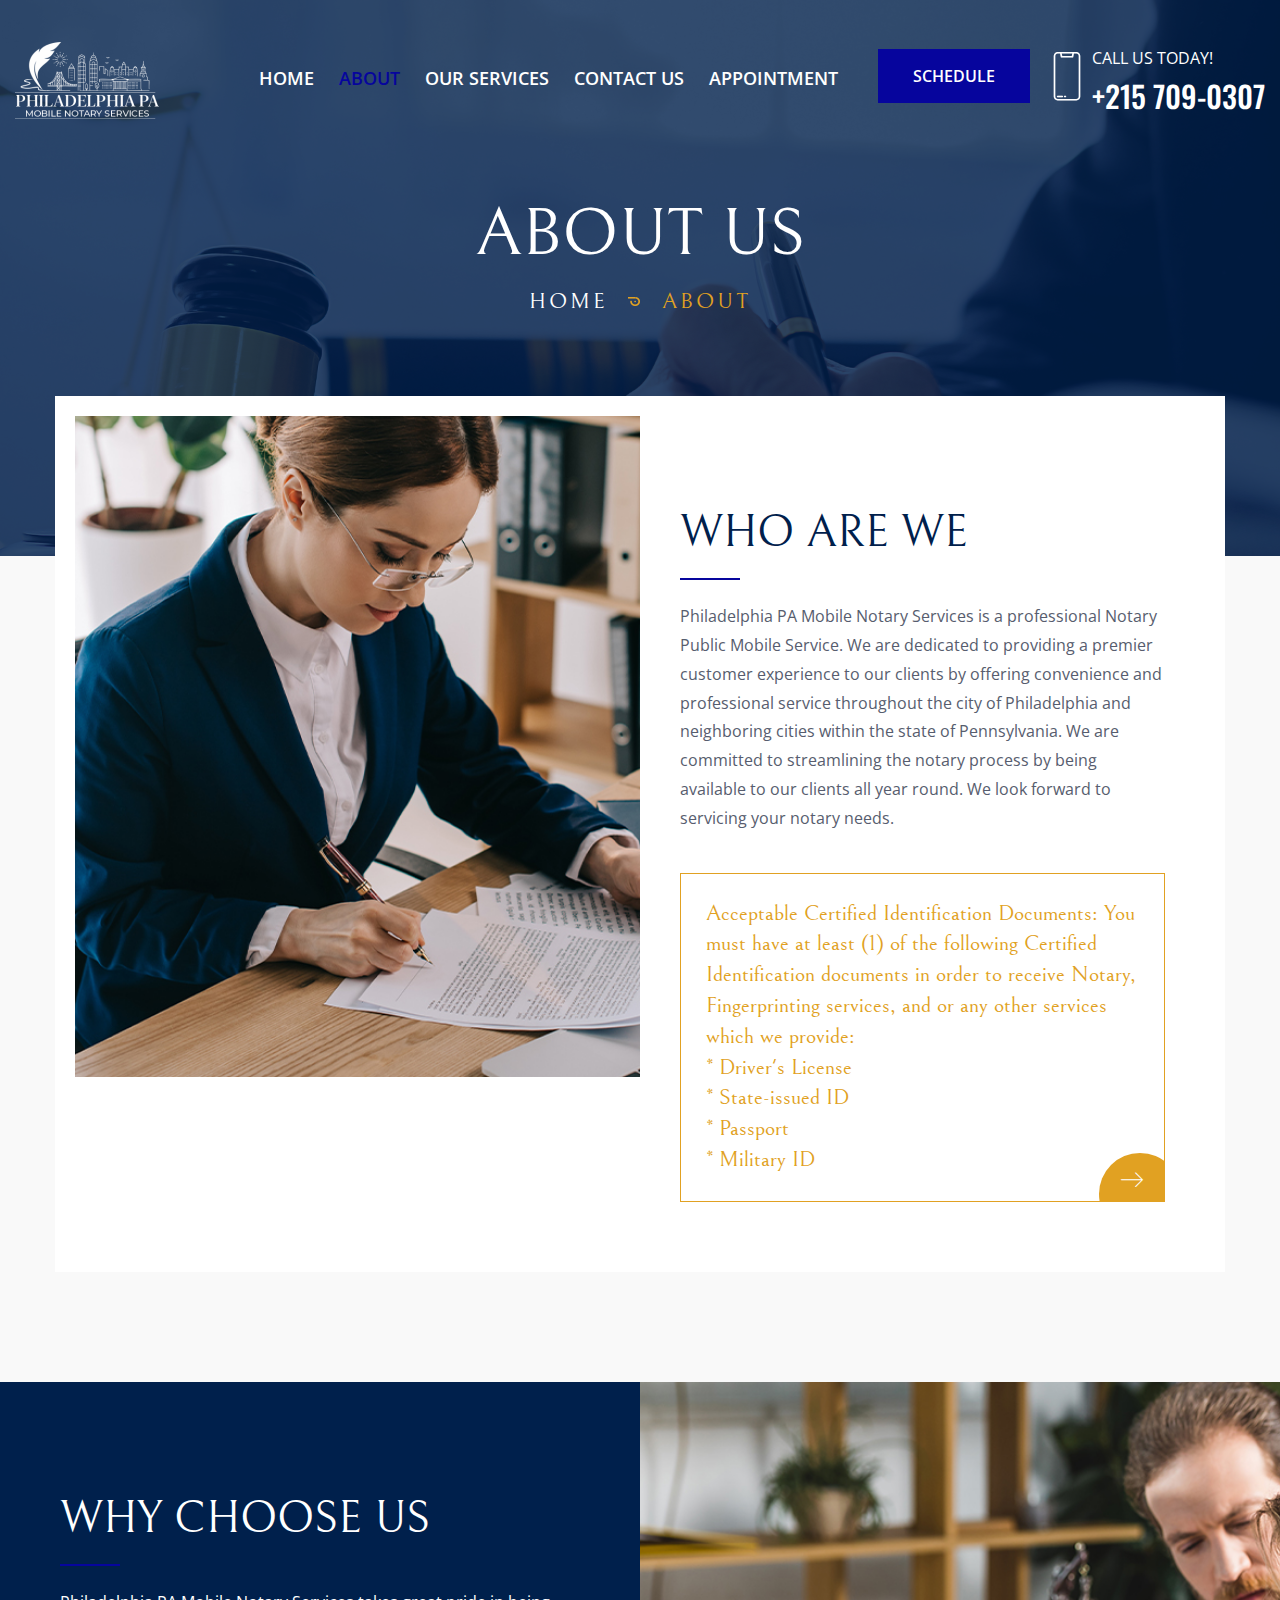
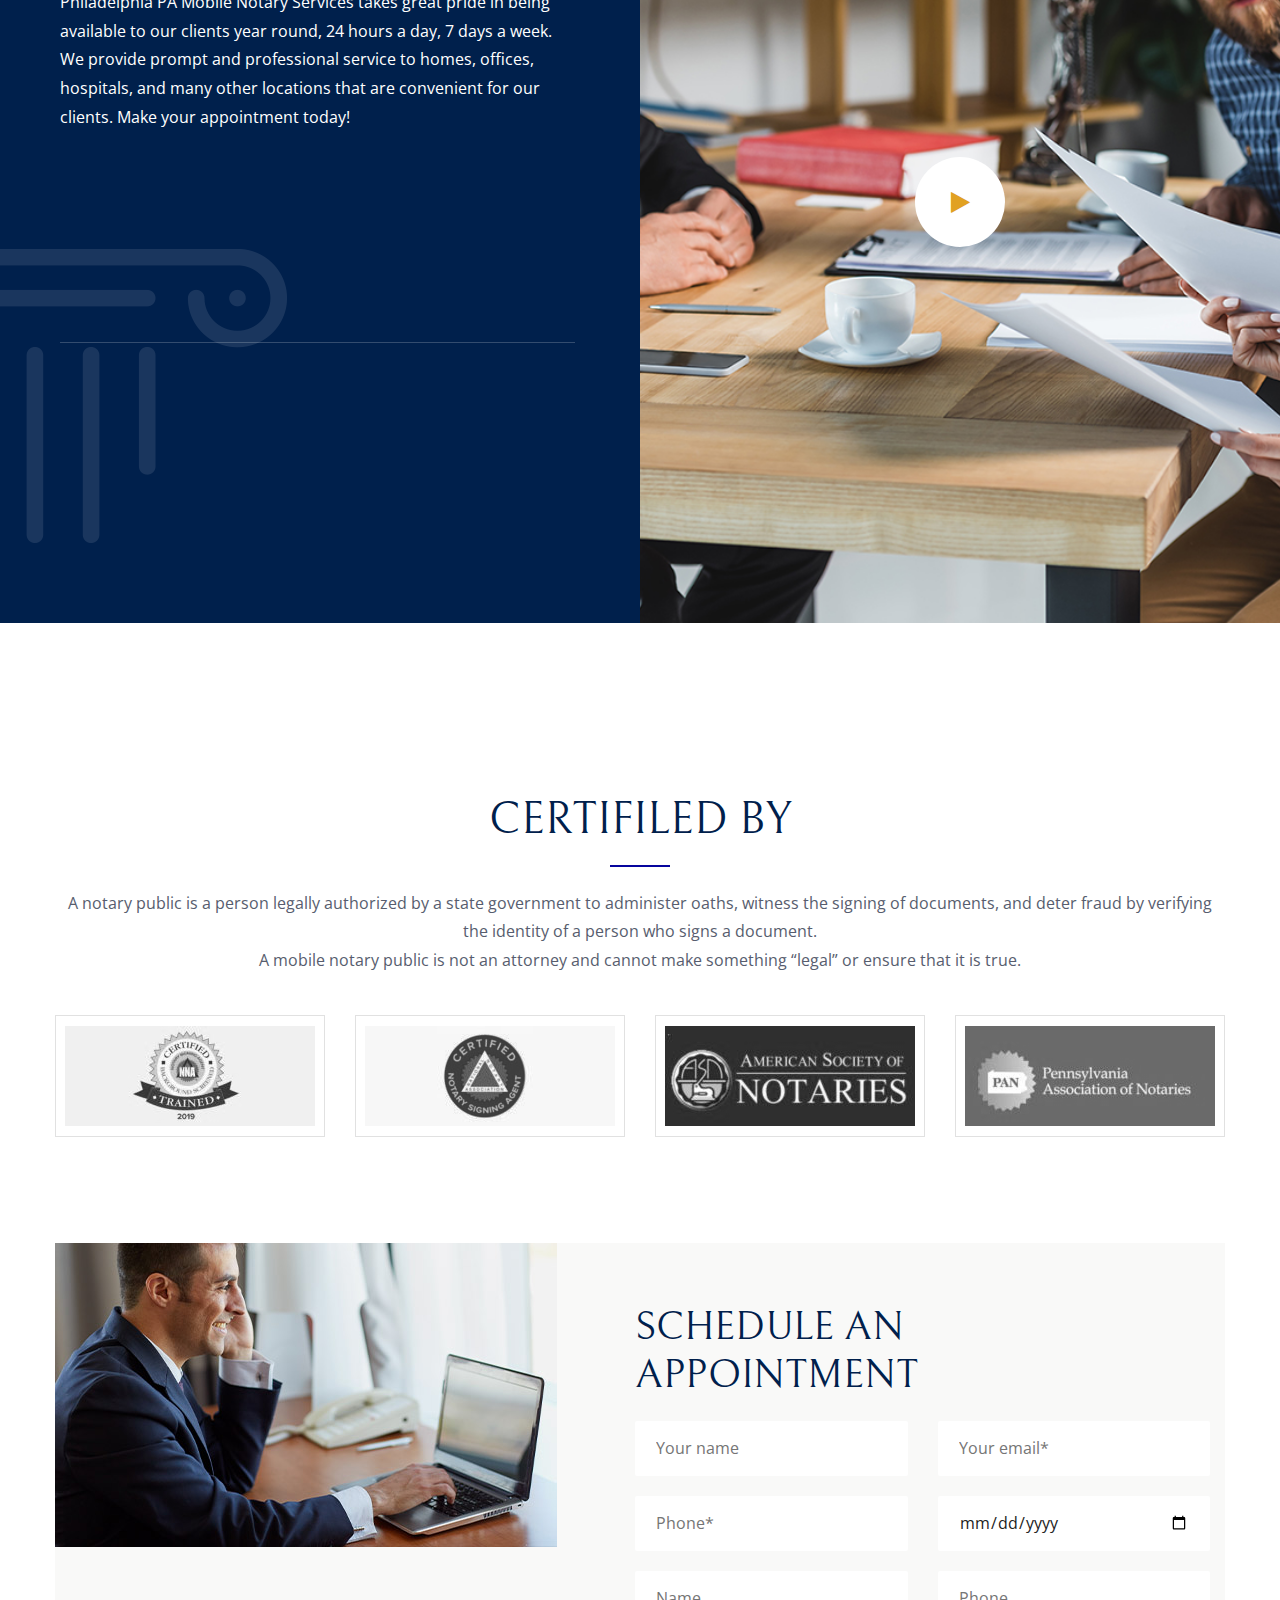
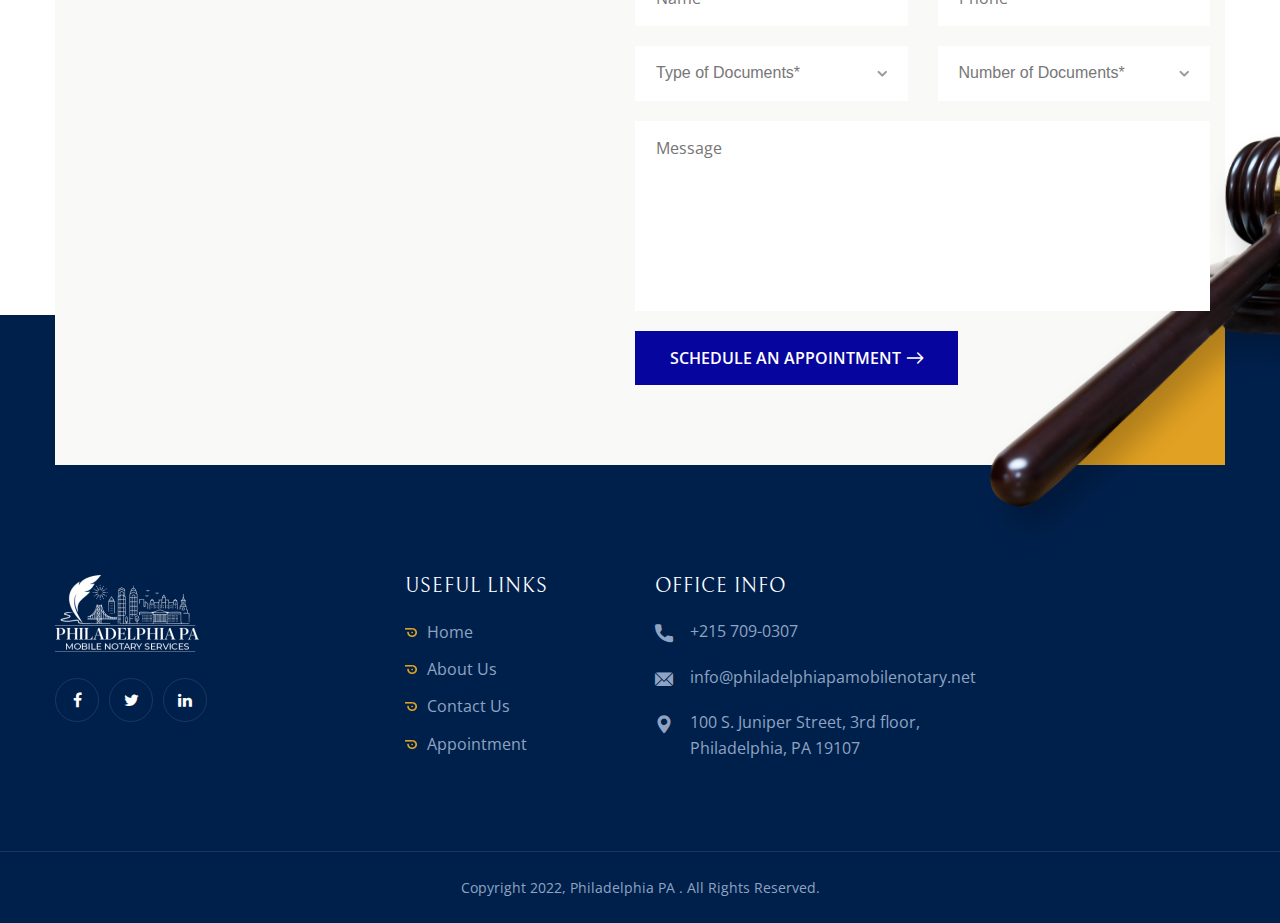
==== about.html @ fe120d66 "Add files via upload" ====
<!DOCTYPE html>
<html>

<!-- Mirrored from html.designingmedia.com/counsel-law/about.html by HTTrack Website Copier/3.x [XR&CO'2014], Sat, 24 Sep 2022 12:54:07 GMT -->
<head>
<meta charset="utf-8">
<title>Philli | About Us</title>
<!-- Stylesheets -->
<link href="css/bootstrap.css" rel="stylesheet">
<link href="css/style.css" rel="stylesheet">
<link href="css/responsive.css" rel="stylesheet">

<link href="https://fonts.googleapis.com/css2?family=Bellefair&amp;family=Open+Sans:wght@300;400;700;800&amp;family=Oswald:wght@400;500;600;700&amp;display=swap" rel="stylesheet">

<link rel="shortcut icon" href="images/favicon-32x32.png" type="image/x-icon">
<link rel="icon" href="images/favicon-32x32.png" type="image/x-icon">

<!-- Responsive -->
<meta http-equiv="X-UA-Compatible" content="IE=edge">
<meta name="viewport" content="width=device-width, initial-scale=1.0, maximum-scale=1.0, user-scalable=0">

<!--[if lt IE 9]><script src="https://cdnjs.cloudflare.com/ajax/libs/html5shiv/3.7.3/html5shiv.js"></script><![endif]-->
<!--[if lt IE 9]><script src="js/respond.js"></script><![endif]-->
</head>

<body class="hidden-bar-wrapper">

<div class="page-wrapper">
 	
    <!-- Preloader -->
    <div class="preloader"></div>
 	
 	<!-- Main Header-->
    <header class="main-header header-style-one">
    	<!--Header-Upper-->
        <div class="header-upper">
        	<div class="auto-container clearfix">
            	
				<div class="pull-left logo-box">
					<div class="logo"><a href="index-2.html"><img src="images/pa-white-1.png" alt="" title=""></a></div>
				</div>
				
				<div class="nav-outer clearfix">
					<!--Mobile Navigation Toggler-->
					<div class="mobile-nav-toggler"><span class="icon flaticon-menu"></span></div>
					<!-- Main Menu -->
					<nav class="main-menu navbar-expand-md">
						<div class="navbar-header">
							<!-- Toggle Button -->    	
							<button class="navbar-toggler" type="button" data-toggle="collapse" data-target="#navbarSupportedContent" aria-controls="navbarSupportedContent" aria-expanded="false" aria-label="Toggle navigation">
								<span class="icon-bar"></span>
								<span class="icon-bar"></span>
								<span class="icon-bar"></span>
							</button>
						</div>
						
						<div class="navbar-collapse collapse clearfix" id="navbarSupportedContent">
							<ul class="navigation clearfix">
								<li><a href="index.html">Home</a>
								</li>
								<li class="current"><a href="about.html">About</a>
								</li>
								<li class="dropdown"><a href="#">Our Services</a>
                                    <ul>
                                        <li><a href="notary.html">General Mobile Notary</a></li>
                                        <li><a href="fingerprinting.html">Mobile Fingerprinting</a></li>
                                        <li><a href="apostille.html">Apostille</a></li>
										<li><a href="serving.html">Power of Attorney</a></li>
                                        <li><a href="loan.html">Loan Closings</a></li>
                                    </ul>
                                </li>
                                <li><a href="contact.html">Contact us</a></li>
								<li class="dropdown"><a href="#">Appointment</a>
									<ul>
										<li><a href="payment.html">Appointment Payment Page</a></li>

								    </ul>
								</li>
						</div>
					</nav>
					
					<!-- Main Menu End-->
					<div class="outer-box clearfix">
						
						<!-- Btn Box -->
						<div class="btn-box">
							<a href="contact.html" class="theme-btn btn-style-one"><span class="txt">Schedule</span></a>
						</div>
						
						<!-- Phone Box -->
						<div class="phone-box">
							<div class="box-inner">
								<span class="icon flaticon-smartphone-1"></span>
								Call US Today!
								<strong>+215 709-0307</strong>
							</div>
						</div>
							
					</div>
				</div>
				
            </div>
        </div>
        <!--End Header Upper-->
        
		<!-- Sticky Header  -->
        <div class="sticky-header">
            <div class="auto-container clearfix">
                <!--Logo-->
                <div class="logo pull-left">
                    <a href="index-2.html" title=""><img src="images/pa.png" alt="" title=""></a>
                </div>
                <!--Right Col-->
                <div class="pull-right">
                    <!-- Main Menu -->
                    <nav class="main-menu">
                        <!--Keep This Empty / Menu will come through Javascript-->
                    </nav><!-- Main Menu End-->
					
					<!-- Main Menu End-->
					<div class="outer-box clearfix">
						
						<!-- Btn Box -->
						<div class="btn-box">
							<a href="contact.html" class="theme-btn btn-style-two"><span class="txt">Contact US</span></a>
						</div>
						
						<!-- Mobile Navigation Toggler -->
						<div class="mobile-nav-toggler"><span class="icon flaticon-menu"></span></div>
						
					</div>
					
                </div>
            </div>
        </div><!-- End Sticky Menu -->
    
		<!-- Mobile Menu  -->
        <div class="mobile-menu">
            <div class="menu-backdrop"></div>
            <div class="close-btn"><span class="icon flaticon-multiply"></span></div>
            
            <nav class="menu-box">
                <div class="nav-logo"><a href="index-2.html"><img src="images/pa.png" alt="" title=""></a></div>
                <div class="menu-outer"><!--Here Menu Will Come Automatically Via Javascript / Same Menu as in Header--></div>
            </nav>
        </div><!-- End Mobile Menu -->
	
    </header>
    <!-- End Main Header -->
	
	<!-- Page Title -->
    <section class="page-title" style="background-image:url(images/background/1.jpg)">
    	<div class="auto-container">
			<h1>About Us</h1>
			<ul class="page-breadcrumb">
				<li><a href="index.html">home</a></li>
				<li>About</li>
			</ul>
        </div>
    </section>
    <!-- End Page Title -->
	
	<!-- Case Section -->
	<section class="case-section">
		<div class="auto-container">
			<div class="inner-container">
				<div class="clearfix">
					
					<!-- Image Column -->
					<div class="image-column col-lg-6 col-md-12 col-sm-12">
						<div class="inner-column">
							<div class="image wow fadeInLeft" data-wow-delay="0ms" data-wow-duration="1500ms">
								<img src="images/resource/case-1.jpg" alt="" />
							</div>
						</div>
					</div>
					
					<!-- Content Column -->
					<div class="content-column col-lg-6 col-md-12 col-sm-12">
						<div class="inner-column">
							<!-- Sec Title -->
							<div class="sec-title">
								<h2>Who are we</h2>
								<div class="text">Philadelphia PA Mobile Notary Services is a professional Notary Public Mobile Service. We are dedicated to providing a premier customer experience to our clients by offering convenience and professional service throughout the city of Philadelphia and neighboring cities within the state of Pennsylvania. We are committed to streamlining the notary process by being available to our clients all year round. We look forward to servicing your notary needs.</div>
							</div>
							<div class="text-box">
							    Acceptable Certified Identification Documents:
                               You must have at least (1) of the following Certified Identification documents in order to receive Notary, Fingerprinting services, and or any other services which we provide:
                                <br> * Driver's License
                                <br>* State-issued ID
                                <br>* Passport
                                <br>* Military ID
								<a href="corporate_law.html" class="arrow flaticon-right"></a>
							</div>
						</div>
					</div>
					
				</div>
			</div>
		</div>
	</section>
	<!-- End Welcome Section -->
	
	<!-- Services Section Two -->

	<!-- End Services Section Two -->
	
	<!-- Fluid Section Two -->
    <section class="fluid-section-two">
		<div class="side-icon"><img src="images/icons/fluid-icon-1.png" alt="" /></div>
    	<div class="outer-container clearfix">
        	
			<!-- Content Column -->
            <div class="content-column">
            	<div class="inner-column">
					<!-- Sec Title -->
					<div class="sec-title light">
						<h2>Why Choose Us</h2>
						<div class="text">Philadelphia PA Mobile Notary Services takes great pride in being available to our clients year round, 24 hours a day, 7 days a week. We provide prompt and professional service to homes, offices, hospitals,
							 and many other locations that are convenient for our clients. Make your appointment today!</div>
					</div>
					<!-- Counter Boxed -->
					<div class="counter-boxed">
						<div class="fact-counter style-two">
							<div class="row clearfix">
							
								<!-- Column -->
								<div class="column counter-column col-lg-6 col-md-6 col-sm-12">
									<div class="inner wow fadeInLeft" data-wow-delay="0ms" data-wow-duration="1500ms">
										<div class="content">
											<div class="icon flaticon-file"></div>
											<div class="count-outer count-box">
												<span class="count-text" data-speed="2500" data-stop="250">0</span><sup>+</sup>
											</div>
											<h6 class="counter-title">Documents Notarized</h6>
										</div>
									</div>
								</div>
						
								<!-- Column -->
								<div class="column counter-column col-lg-6 col-md-6 col-sm-12">
									<div class="inner wow fadeInUp" data-wow-delay="0ms" data-wow-duration="1500ms">
										<div class="content">
											<div class="icon flaticon-file"></div>
											<div class="count-outer count-box">
												<span class="count-text" data-speed="3000" data-stop="180">0</span><sup>+</sup>
											</div>
											<h6 class="counter-title">Reduced Cost</h6>
										</div>
									</div>
								</div>
						
								<!-- Column -->
								<div class="column counter-column col-lg-6 col-md-6 col-sm-12">
									<div class="inner wow fadeInUp" data-wow-delay="0ms" data-wow-duration="1500ms">
										<div class="content">
											<div class="icon flaticon-marketing"></div>
											<div class="count-outer count-box">
												<span class="count-text" data-speed="3000" data-stop="350">0</span><sup>+</sup>
											</div>
											<h6 class="counter-title">Happy Clients</h6>
										</div>
									</div>
								</div>
								
								<!-- Column -->
								<div class="column counter-column col-lg-6 col-md-6 col-sm-12">
									<div class="inner wow fadeInRight" data-wow-delay="0ms" data-wow-duration="1500ms">
										<div class="content">
											<div class="icon flaticon-trophy-2"></div>
											<div class="count-outer count-box">
												<span class="count-text" data-speed="3000" data-stop="150">0</span><sup>+</sup>
											</div>
											<h6 class="counter-title">Results</h6>
										</div>
									</div>
								</div>
						
							</div>
						</div>
					</div>
					
				</div>
			</div>
			
			<!-- Image Column -->
            <div class="image-column" style="background-image:url(images/resource/image-2.jpg)">
				<a href="https://www.youtube.com/watch?v=kxPCFljwJws" class="lightbox-image video-box"><span class="fa fa-play"><i class="ripple"></i></span></a>
            	<figure class="image-box"><img src="images/resource/image-2.jpg" alt=""></figure>
            </div>
			
		</div>
	</section>
	<!-- End Fluid Section Two -->
	
	<!-- Team Section -->
	<section class="team-section">

	</section>
	<!-- End Team Section -->
	
	<!-- Clients Section -->
	<section class="clients-section style-two">
		<div class="auto-container">
			<!-- Sec Title -->
			<div class="sec-title centered">
				<h2>CERTIFILED BY</h2>
				<div class="text">A notary public is a person legally authorized by a state government to administer oaths, witness the signing of documents, and deter fraud by verifying the identity of a person who signs a document.
                       <br>
					A mobile notary public is not an attorney and cannot make something “legal” or ensure that it is true.</div>
			</div>
			<div class="inner-container">
				<div class="sponsors-outer">
					<!--Sponsors Carousel-->
					<ul class="sponsors-carousel owl-carousel owl-theme">
						<li class="slide-item"><figure class="image-box"><a href="#"><img src="images/clients/cert-1.jpeg" alt=""></a></figure></li>
						<li class="slide-item"><figure class="image-box"><a href="#"><img src="images/clients/cert-2.jpeg" alt=""></a></figure></li>
						<li class="slide-item"><figure class="image-box"><a href="#"><img src="images/clients/cert-3.jpeg" alt=""></a></figure></li>
						<li class="slide-item"><figure class="image-box"><a href="#"><img src="images/clients/cert-4.jpeg" alt=""></a></figure></li>
					</ul>
				</div>
			</div>
		</div>
	</section>
	<!-- End Clients Section -->
	
	<!-- CTA Section -->
	<section class="cta-section">
		<div class="auto-container">
			<div class="inner-container">
				<div class="image">
					<img src="images/resource/cta.jpg" alt="" />
				</div>
				<div class="content">
					<h2>Schedule an<br> Appointment</h2>
                    <div class="default-form">
						<form method="post" action="https://html.designingmedia.com/counsel-law/contact.html">
							<div class="row clearfix">
							
								<div class="col-lg-6 col-md-6 col-sm-12 form-group">
									<input type="text" name="username" placeholder="Your name" required>
								</div>
								
								<div class="col-lg-6 col-md-6 col-sm-12 form-group">
									<input type="text" name="email" placeholder="Your email*" required>
								</div>

                                <div class="col-lg-6 col-md-6 col-sm-12 form-group">
									<input type="text" name="phone" placeholder="Phone*" required>
								</div>
								
								<div class="col-lg-6 col-md-6 col-sm-12 form-group">
									<input type="date" name="date" placeholder="mm/dd/yy" required>
								</div>

                                <div class="col-lg-6 col-md-6 col-sm-12 form-group">
									<input type="text" name="username" placeholder="Name" required>
								</div>
								
								<div class="col-lg-6 col-md-6 col-sm-12 form-group">
									<input type="text" name="phone" placeholder="Phone" required>
								</div>
								
								<div class="col-lg-6 col-md-6 col-sm-12 form-group">
									<select class="custom-select-box">
										<option>Type of Documents*</option>
										<option>Real Estate Closings, Loan documents, and Title Transfers</option>
										<option>Medical Affidavits and Codicils, Medical record releases</option>
										<option>All types of Power of Attorney documents</option>
										<option>Insurance documents, claims, releases</option>
										<option>Other personal and legal documents</option>
										<option>School documents and Guardianships</option>
										<option>Canadian Immigration cover letters</option>
										<option>Will</option>
										<option>Adoption documents</option>
										<option>Other</option>
									</select>
								</div>

                                <div class="col-lg-6 col-md-6 col-sm-12 form-group">
									<select class="custom-select-box">
										<option>Number of Documents*</option>
										<option>01</option>
										<option>02</option>
										<option>03</option>
										<option>04</option>
                                        <option>05</option>
                                        <option>06</option>
                                        <option>07</option>
                                        <option>08</option>
                                        <option>09</option>
                                        <option>10+</option>
									</select>
								</div>
								
								<div class="col-lg-12 col-md-12 col-sm-12 form-group">
									<textarea name="message" placeholder="Message"></textarea>
								</div>
								
								<div class="col-lg-12 col-md-12 col-sm-12 form-group">
									<button class="theme-btn btn-style-two" type="submit" name="submit-form"><span class="txt">Schedule an appointment<i class="arrow flaticon-right"></i></span></button>
								</div>
								
							</div>
						</form>
					</div>
				</div>
				<div class="hammer-image">
					<img src="images/resource/hammer.png" alt="" />
				</div>
			</div>
		</div>
	</section>
	<!-- End CTA Section -->
	
	<!-- Main Footer -->
    <footer class="main-footer">
		<div class="auto-container">
        	<!-- Widgets Section -->
            <div class="widgets-section">
				<!-- Scroll To Top -->
				<div class="scroll-to-top scroll-to-target" data-target="html"><span class="fa fa-angle-up"></span></div>
            	<div class="row clearfix">
                	
                    <!-- Big Column -->
                    <div class="big-column col-lg-6 col-md-12 col-sm-12">
                        <div class="row clearfix">
							
							<!--Footer Column-->
                            <div class="footer-column col-lg-7 col-md-6 col-sm-12">
                                <div class="footer-widget logo-widget">
									<div class="logo">
                                    	<a href="index-2.html"><img src="images/pa-white-1.png" alt="" /></a>
                                    </div>
									
									<!-- Social Nav -->
									<ul class="social-nav">
										<li><a href="#"><span class="fa fa-facebook-f"></span></a></li>
										<li><a href="#"><span class="fa fa-twitter"></span></a></li>
										<li><a href="#"><span class="fa fa-linkedin"></span></a></li>
									</ul>
								</div>
							</div>
							
							<!--Footer Column-->
                            <div class="footer-column col-lg-5 col-md-6 col-sm-12">
                                <div class="footer-widget links-widget">
									<h5>Useful links</h5>
									<ul class="footer-list">
										<li><a href="#">Home</a></li>
										<li><a href="about.html">About Us</a></li>
										<li><a href="contact.html">Contact Us</a></li>
										<li><a href="payment.html">Appointment</a></li>
									</ul>
								</div>
							</div>
							
						</div>
					</div>
					
					<!-- Big Column -->
                    <div class="big-column col-lg-6 col-md-12 col-sm-12">
                        <div class="row clearfix">
							
							<!-- Footer Column -->
							<div class="footer-column col-lg-6 col-md-6 col-sm-12">
								<div class="footer-widget contact-widget">
									<h5>Office Info</h5>
									<ul>
										<li>
											<span class="icon flaticon-call-1"></span>
											<a href="tel:+215-709-0307">+215 709-0307</a>
										</li>
										<li>
											<span class="icon flaticon-email-2"></span>
											<a href="mailto:Info@counsellawfirm.com">info@philadelphiapamobilenotary.net</a>
										</li>
										<li>
											<span class="icon flaticon-maps-and-flags"></span>
											100 S. Juniper Street, 3rd floor, <br> Philadelphia, PA 19107
										</li>
									</ul>
								</div>
							</div>
							
							<!-- Footer Column -->
							<!-- <div class="footer-column col-lg-6 col-md-6 col-sm-12">
								<div class="footer-widget newsletter-widget">
									<h5>Work Hour</h5>
									<div class="text">Our notaries are available 24 hours based upon availability</div>
									<div class="newsletter-form">
										<form method="post" action="https://html.designingmedia.com/counsel-law/contact.html">
											<div class="form-group">
												<input type="email" name="email" value="" placeholder="Enter Email Address" required>
												<button type="submit" class="theme-btn btn-style-one"><span class="txt">Subscribe now <i class="arrow flaticon-right"></i></span></button>
											</div>
										</form>
									</div>
								</div>
							</div> -->
							
						</div>
					</div>
					
				</div>
			</div>
		</div>
		<div class="footer-bottom">
			<div class="auto-container">
				<div class="copyright">Copyright 2022,  Philadelphia PA . All Rights Reserved.</div>
			</div>
		</div>
	</footer>
	
</div>
<!--End pagewrapper-->

<!--Scroll to top-->
<div class="scroll-to-top scroll-to-target" data-target="html"><span class="fa fa-arrow-up"></span></div>

<script src="js/jquery.js"></script>
<script src="js/popper.min.js"></script>
<script src="js/bootstrap.min.js"></script>
<script src="js/jquery.mCustomScrollbar.concat.min.js"></script>
<script src="js/jquery.fancybox.js"></script>
<script src="js/appear.js"></script>
<script src="js/parallax.min.js"></script>
<script src="js/tilt.jquery.min.js"></script>
<script src="js/jquery.paroller.min.js"></script>
<script src="js/owl.js"></script>
<script src="js/wow.js"></script>
<script src="js/nav-tool.js"></script>
<script src="js/jquery-ui.js"></script>
<script src="js/script.js"></script>

</body>

<!-- Mirrored from html.designingmedia.com/counsel-law/about.html by HTTrack Website Copier/3.x [XR&CO'2014], Sat, 24 Sep 2022 12:54:08 GMT -->
</html>
---- css/style.css ----
/* Counsel Law HTML Template */

/************ TABLE OF CONTENTS ***************
1. Fonts
2. Reset
3. Global
4. Main Header
5. Banner Section
6. Services Section / Two
7. Welcome Section
8. Counter Section
9. Practice Section
10. Fluid Section One / Two
11. Team Section
12. Testimonail Section
13. Clients Section / Two
14. CTA Section
15. Main Footer Section
16. Page Title Section
17. Case Section
18. Case Study Section
19. Services Detail Section
20. Map Section
21. Contact Form Section

**********************************************/

/* 
	font-family: 'Bellefair', serif;
	font-family: 'Open Sans', sans-serif;
	font-family: 'Oswald', sans-serif;
*/

@import url('font-awesome.css');
@import url('flaticon.css');
@import url('animate.css');
@import url('owl.css');
@import url('animation.css');
@import url('jquery-ui.css');
@import url('custom-animate.css');
@import url('jquery.fancybox.min.css');
@import url('jquery.mCustomScrollbar.min.css');

/*** 

====================================================================
	Reset
====================================================================

 ***/
 
* {
	margin:0px;
	padding:0px;
	border:none;
	outline:none;
}

/*** 

====================================================================
	Global Settings
====================================================================

 ***/

body {
	font-family: 'Open Sans', sans-serif;
	font-size:16px;
	color:#777777;
	line-height:1.7em;
	font-weight:400;
	-webkit-font-smoothing: antialiased;
	-moz-font-smoothing: antialiased;
}

.bordered-layout .page-wrapper{
	padding:0px 50px 0px;
}

a{
	text-decoration:none;
	cursor:pointer;
	color:#06059D;
}

button,
a:hover,a:focus,a:visited{
	text-decoration:none;
	outline:none !important;
}

h1,h2,h3,h4,h5,h6 {
	position:relative;
	font-weight:normal;
	margin:0px;
	background:none;
	font-family: 'Bellefair', serif;
}

input,button,select,textarea{
	
}

textarea{
	overflow:hidden;
}

p{
	position:relative;
	line-height:1.8em;
	font-size:16px;
}

.text{
	position:relative;
	color:#575d6e;
	font-size:16px;
	line-height:1.8em;
}

.bg-color-light{
	background-color:#f9f9f9;
}

/* Typography */

h1{
	font-size:89px;
	line-height:1em;
}

h2{
	font-size:45px;
	line-height:1.2em;
}

h3{
	font-size:30px;
	line-height:1.3em;
}

h4{
	font-size:24px;
	line-height:1.3em;
}

h5{
	font-size:20px;
}

h6{
	font-size:18px;
}

.auto-container{
	position:static;
	max-width:1200px;
	padding:0px 15px;
	margin:0 auto;
}

.medium-container{
	max-width:850px;
}

.page-wrapper{
	position:relative;
	margin:0 auto;
	width:100%;
	min-width:300px;
}

ul,li{
	list-style:none;
	padding:0px;
	margin:0px;	
}

img{
	display:inline-block;
	max-width:100%;
}

.theme-btn{
	cursor:pointer;
	font-size: 16px;
	display:inline-block;
	transition:all 0.3s ease;
	-moz-transition:all 0.3s ease;
	-webkit-transition:all 0.3s ease;
	-ms-transition:all 0.3s ease;
	-o-transition:all 0.3s ease;
}

.centered{
	text-align:center;	
}

/***

====================================================================
	Scroll To Top style
====================================================================

***/

.scroll-to-top{
	position:fixed;
	bottom:15px;
	right:15px;
	width:40px;
	height:40px;
	color:#06059D;
	font-size:13px;
	text-transform:uppercase;
	line-height:38px;
	text-align:center;
	z-index:100;
	cursor:pointer;
	background:#ffffff;
	display:none;
	border-radius:50px;
	box-shadow:0px 0px 10px rgba(0,0,0,0.15);
	-webkit-transition:all 300ms ease;
	-ms-transition:all 300ms ease;
	-o-transition:all 300ms ease;
	-moz-transition:all 300ms ease;
	transition:all 300ms ease;
}

.scroll-to-top:hover{
	color:#ffffff;
	background:#06059D;
}

/* List Style One */

.list-style-one{
	position:relative;
}

.list-style-one li{
	position:relative;
	color:#575d6e;
	font-size:15px;
	padding-left:30px;
	font-weight:400;
	line-height:1.6em;
	margin-bottom:12px;
}

.list-style-one li:before{
	position:absolute;
	content: "\f1a3";
	left:0px;
	top:5px;
	color:#06059D;
	font-size:18px;
	line-height:1em;
	font-family: "Flaticon";
}

/*Btn Style One*/

.btn-style-one{
	position: relative;
	display: inline-block;
	line-height: 30px;
	color: #ffffff;
	font-weight: 600;
	overflow: hidden;
	background:none;
	border-radius:0px;
	padding: 12px 35px 12px;
	text-transform: uppercase;
	background-color:#06059D;
}

.btn-style-one:before{
	position: absolute;
	content: '';
    top: 0;
    left: 0;
    width: 100%;
    height: 100%;
    z-index: 1;
    opacity: 0;
    -webkit-transition: all 0.4s;
    -moz-transition: all 0.4s;
    -o-transition: all 0.4s;
    transition: all 0.4s;
    -webkit-transform: scale(0.2, 1);
    transform: scale(0.2, 1);
	background-color:#ffffff;
}

.btn-style-one .txt{
	position:relative;
	z-index:1;
}

.btn-style-one .arrow{
	margin-left:6px;
}

.btn-style-one:hover::before{
    opacity: 1;
    -webkit-transform: scale(1, 1);
    transform: scale(1, 1);
}

.btn-style-one:hover{
	color: #06059D;
}

/* Btn Style Two */

.btn-style-two{
	position: relative;
	display: inline-block;
	line-height: 30px;
	color: #ffffff;
	font-weight: 600;
	overflow: hidden;
	background:none;
	border-radius:0px;
	padding: 12px 35px 12px;
	text-transform: uppercase;
	background-color:#06059D;
}

.btn-style-two:before{
	position: absolute;
	content: '';
    top: 0;
    left: 0;
    width: 100%;
    height: 100%;
    z-index: 1;
    opacity: 0;
    -webkit-transition: all 0.4s;
    -moz-transition: all 0.4s;
    -o-transition: all 0.4s;
    transition: all 0.4s;
    -webkit-transform: scale(0.2, 1);
    transform: scale(0.2, 1);
	background-color:#00204c;
}

.btn-style-two .txt{
	position:relative;
	z-index:1;
}

.btn-style-two .arrow{
	margin-left:6px;
}

.btn-style-two:hover::before{
    opacity: 1;
    -webkit-transform: scale(1, 1);
    transform: scale(1, 1);
}

.btn-style-two:hover{
	color: #ffffff;
}

/* Btn Style Three */

.btn-style-three{
	position: relative;
	display: inline-block;
	line-height: 30px;
	color: #00204c;
	padding: 11px 32px 11px;
	overflow: hidden;
	background:none;
	letter-spacing:1px;
	border-radius:0px;
	font-weight:600;
	text-transform: uppercase;
	border:1px solid #00204c;
}

.btn-style-three:before{
	position: absolute;
	content: '';
    top: 0;
    left: 0;
    width: 100%;
    height: 100%;
    z-index: 1;
    opacity: 0;
    background-color: #00204c;
    -webkit-transition: all 0.4s;
    -moz-transition: all 0.4s;
    -o-transition: all 0.4s;
    transition: all 0.4s;
    -webkit-transform: scale(0.2, 1);
    transform: scale(0.2, 1);
}

.btn-style-three .txt{
	position:relative;
	z-index:1;
}

.btn-style-three:hover::before{
    opacity: 1;
    -webkit-transform: scale(1, 1);
    transform: scale(1, 1);
}

.btn-style-three:hover{
	color: #ffffff;
	border-color:#00204c;
}

/* Social Icon One */

.social-icon-one{
	position: relative;
	display: block;
}

.social-icon-one .title{
	position: relative;
	font-size: 20px;
	line-height: 26px;
	color: #ffffff;
	font-weight: 700;
	margin-right: 15px;
}

.social-icon-one li{
	position: relative;
	display: inline-block;
	font-size: 16px;
	line-height: 24px;
	color: #ffffff;
	margin-right: 22px;
}

.social-icon-one li:last-child{
	margin-right: 0;
}

.social-icon-one li a{
	position: relative;
	display: block;
	font-size: 16px;
	line-height: 24px;
	color: #ffffff;
	-webkit-transition: all 300ms ease;
	-moz-transition: all 300ms ease;
	-ms-transition: all 300ms ease;
	-o-transition: all 300ms ease;
	transition: all 300ms ease;
}

.social-icon-one li a:hover{
	color: #e1a122;
}

.theme_color{
	color:#06059D;
}

.preloader{ position:fixed; left:0px; top:0px; width:100%; height:100%; z-index:999999; background-color:#ffffff; background-position:center center; background-repeat:no-repeat; background-image:url(../images/icons/preloader.svg); background-size:80px; }

img{
	display:inline-block;
	max-width:100%;
	height:auto;	
}

/*** 

====================================================================
	Section Title
====================================================================

***/

.sec-title{
	position:relative;
	z-index:2;
	margin-bottom:40px;
}

.sec-title h2{
    color:#00204c;
	padding-bottom:20px;
	text-transform:uppercase; 
}

.sec-title h2:before{
	position:absolute;
	content:'';
	left:0px;
	bottom:0px;
	height:2px;
	width:60px;
	background-color:#06059D;
}

.sec-title.centered h2:before{
	left:50% !important;
	margin-left:-30px;
}

.sec-title .text{
    font-weight: 400;
	margin-top:22px;
}

.sec-title.light .text,
.sec-title.light .title,
.sec-title.light h2{
	color:#ffffff;
}

.sec-title.centered{
	text-align: center !important;
}

/*** 

====================================================================
	Main Header style
====================================================================

***/

.main-header{
	position:absolute;
	z-index:99;
	width:100%;
	padding-top:30px;
}

.main-header .main-box{
	position:relative;
	padding:0px 0px;
	left:0px;
	top:0px;
	width:100%;
	background:none;
	-webkit-transition:all 300ms ease;
	-ms-transition:all 300ms ease;
	-o-transition:all 300ms ease;
	-moz-transition:all 300ms ease;
	transition:all 300ms ease;
}

.main-header .main-box .outer-container{
	position:relative;
	padding:0px 40px;
}

.main-header .main-box .logo-box{
	position:relative;
	float:left;
	left:0px;
	z-index:10;
	padding:30px 0px;
}

.main-header .main-box .logo-box .logo img{
	display:inline-block;
	max-width:100%;
	-webkit-transition:all 300ms ease;
	-ms-transition:all 300ms ease;
	-o-transition:all 300ms ease;
	-moz-transition:all 300ms ease;
	transition:all 300ms ease;	
}

.main-header .header-upper{
	position:relative;
}

.main-header .header-upper .auto-container{
	max-width:1400px;
}

.main-header .header-upper .upper-right{
	position:relative;
	padding-top:22px;
}

.main-header .nav-outer{
	position:relative;
	float:right;
}

.main-header .header-upper .logo-box{
	position: relative;
	padding:12px 0px;
}

.main-header .header-upper .logo-box .logo{
	position:relative;
}

.main-header .outer-box{
	position: relative;
	float:right;
	margin-left:20px;
	padding: 19px 0px;
}

.main-header .btn-box{
	position:relative;
	float:left;
	margin-left:20px;
}

.main-header .phone-box{
	position:relative;
	float:left;
	top:-4px;
	margin-left:12px;
}

.main-header .phone-box .box-inner{
	position:relative;
	padding-left:50px;
	color:#ffffff;
	font-size:16px;
	text-transform:uppercase;
}

.main-header .phone-box .box-inner .icon{
	position:absolute;
	left:0px;
	top:6px;
	color:#ffffff;
	font-size:50px;
	line-height:1em;
}

.main-header .phone-box .box-inner strong{
	position:relative;
	display:block;
	font-size:30px;
	font-weight:500;
	margin-top:10px;
	font-family: 'Oswald', sans-serif;
}

/* Main Menu */

.main-menu{
	position:relative;
	float:left;
	-webkit-transition:all 300ms ease;
	-ms-transition:all 300ms ease;
	-o-transition:all 300ms ease;
	-moz-transition:all 300ms ease;
	transition:all 300ms ease;
}

.main-menu .navbar-collapse{
	padding:0px;
	float: left;
	display:block !important;
}

.main-menu .navigation{
	position:relative;
	margin:0px;
}

.main-menu .navigation > li{
	position:relative;
	float:left;
	margin-right:25px;
	transition:all 500ms ease;
	-moz-transition:all 500ms ease;
	-webkit-transition:all 500ms ease;
	-ms-transition:all 500ms ease;
	-o-transition:all 500ms ease;
}

.main-menu .navigation > li:last-child{
	margin-right:0px;
}

.sticky-header .main-menu .navigation > li > a{
	color:#444444 !important;
}

.sticky-header .main-menu .navigation > li:hover > a,
.sticky-header .main-menu .navigation > li.current > a{
	color:#e1a122;
	background-color:inherit !important;
}

.sticky-header .nav-outer .options-box{
	margin-top:45px;
}

/*Sticky Header*/

.sticky-header{
	position:fixed;
	opacity:0;
	visibility:hidden;
	left:0px;
	top:0px;
	width:100%;
	padding:0px 0px;
	background:#ffffff;
	z-index:0;
	border-bottom:1px solid #e8f1f7;
	transition:all 500ms ease;
	-moz-transition:all 500ms ease;
	-webkit-transition:all 500ms ease;
	-ms-transition:all 500ms ease;
	-o-transition:all 500ms ease;
}

.sticky-header .logo{
	padding:11px 0px 9px;
}

.fixed-header .sticky-header{
	z-index:999;
	opacity:1;
	visibility:visible;
	-ms-animation-name: fadeInDown;
	-moz-animation-name: fadeInDown;
	-op-animation-name: fadeInDown;
	-webkit-animation-name: fadeInDown;
	animation-name: fadeInDown;
	-ms-animation-duration: 500ms;
	-moz-animation-duration: 500ms;
	-op-animation-duration: 500ms;
	-webkit-animation-duration: 500ms;
	animation-duration: 500ms;
	-ms-animation-timing-function: linear;
	-moz-animation-timing-function: linear;
	-op-animation-timing-function: linear;
	-webkit-animation-timing-function: linear;
	animation-timing-function: linear;
	-ms-animation-iteration-count: 1;
	-moz-animation-iteration-count: 1;
	-op-animation-iteration-count: 1;
	-webkit-animation-iteration-count: 1;
	animation-iteration-count: 1;	
}

.main-menu .navigation > li > a{
	position:relative;
	display:block;
	color:#ffffff;
	text-align:center;
	line-height:30px;
	letter-spacing:0px;
	opacity:1;
	font-weight:600;
	padding:33px 0px;
	font-size:18px;
	text-transform: uppercase;
	transition:all 500ms ease;
	-moz-transition:all 500ms ease;
	-webkit-transition:all 500ms ease;
	-ms-transition:all 500ms ease;
	-o-transition:all 500ms ease;
}

.sticky-header .main-menu .navigation > li{
	position:relative;
	margin-left:30px;
	margin-right:0px;
}

.sticky-header .main-menu .navigation > li:before,
.sticky-header .main-menu .navigation > li:after{
	
}

.main-menu .navigation > li:hover > a,
.main-menu .navigation > li.current > a{
	opacity:1;
	color:#06059D;
}

.main-menu .navigation > li > ul{
	position:absolute;
	left:0px;
	top:110%;
	width:230px;
	z-index:100;
	display:none;
	opacity: 0;
    visibility: hidden;
    transition:all 350ms ease;
	-moz-transition:all 350ms ease;
	-webkit-transition:all 350ms ease;
	-ms-transition:all 350ms ease;
	-o-transition:all 350ms ease;
	padding:20px 15px;
	border-radius:10px;
	background-color: #ffffff;
	box-shadow: 0px 0px 10px rgba(0,0,0,0.10);
}

.main-menu .navigation > li > ul.from-right{
	left:auto;
	right:0px;	
}

.main-menu .navigation > li > ul > li{
	position:relative;
	width:100%;
	border-bottom:1px solid #f9f9f9;
}

.main-menu .navigation > li > ul > li:last-child{
	border-bottom:none;
}

.main-menu .navigation > li > ul > li > a{
	position:relative;
	display:block;
	padding:10px 18px;
	line-height:24px;
	font-weight:500;
	font-size:16px;
	text-transform:uppercase;
	color:#00204c;
	transition:all 500ms ease;
	-moz-transition:all 500ms ease;
	-webkit-transition:all 500ms ease;
	-ms-transition:all 500ms ease;
	-o-transition:all 500ms ease;
}

.sticky-header .main-menu .navigation > li > a{
	padding:23px 0px;
}

.main-menu .navigation > li > ul > li > a:before{
	position:absolute;
	content:'//';
	left:10px;
	top:8px;
	opacity:0;
	color:#e1a122;
	transition:all 500ms ease;
	-moz-transition:all 500ms ease;
	-webkit-transition:all 500ms ease;
	-ms-transition:all 500ms ease;
	-o-transition:all 500ms ease;
}

.main-menu .navigation > li > ul > li:hover > a::before{
	opacity:1;
}

.sticky-header .main-menu .navigation > li > a:before{
	top:18px !important;
}

.main-menu .navigation > li > ul > li:hover > a{
	color:#e1a122;
	padding-left:30px;
}

.main-menu .navigation > li > ul > li.dropdown > a:after{
	font-family: 'FontAwesome';
	content: "\f105";
	position:absolute;
	right:15px;
	top:13px;
	width:10px;
	height:20px;
	display:block;
	color:#253d4a;
	line-height:20px;
	font-size:16px;
	font-weight:normal;
	text-align:center;
	z-index:5;	
}

.main-menu .navigation > li > ul > li.dropdown:hover > a:after{
	color:#222222;
}

.main-menu .navigation > li > ul > li > ul{
	position:absolute;
	left:120%;
	top:0%;
	width:230px;
	z-index:100;
	display:none;
	transition:all 350ms ease;
	-moz-transition:all 350ms ease;
	-webkit-transition:all 350ms ease;
	-ms-transition:all 350ms ease;
	-o-transition:all 350ms ease;
	padding:20px 15px;
	border-radius:10px;
	background-color: #ffffff;
	box-shadow: 0px 0px 10px rgba(0,0,0,0.10);
}

.main-menu .navigation > li > ul > li > ul.from-right{
	left:auto;
	right:0px;	
}

.main-menu .navigation > li > ul > li > ul > li{
	position:relative;
	width:100%;
	border-bottom:1px solid #f9f9f9;
}

.main-menu .navigation > li > ul > li > ul > li:last-child{
	border-bottom:none;	
}

.main-menu .navigation > li > ul > li > ul > li > a{
	position:relative;
	display:block;
	padding:6px 18px;
	line-height:24px;
	font-weight:500;
	font-size:16px;
	text-transform:uppercase;
	color:#00204c;
	padding-left:10px;
	transition:all 500ms ease;
	-moz-transition:all 500ms ease;
	-webkit-transition:all 500ms ease;
	-ms-transition:all 500ms ease;
	-o-transition:all 500ms ease;
}

.main-menu .navigation > li > ul > li > ul > li:hover > a{
	color:#06059D;
}

.main-menu .navigation > li > ul > li > ul > li > a:before{
	position:absolute;
	content:'//';
	left:10px;
	top:8px;
	opacity:0;
	color:#06059D;
	transition:all 500ms ease;
	-moz-transition:all 500ms ease;
	-webkit-transition:all 500ms ease;
	-ms-transition:all 500ms ease;
	-o-transition:all 500ms ease;
}

.main-menu .navigation > li > ul > li > ul > li:hover > a::before{
	opacity:1;
}

.main-menu .navigation > li > ul > li > ul > li:hover > a{
	color:#06059D;
	padding-left:30px;
}

.main-menu .navigation > li.dropdown:hover > ul{
	visibility:visible;
	opacity:1;
	top:100%;
	-moz-transform: rotateX(0deg);
	-webkit-transform: rotateX(0deg);
	-ms-transform: rotateX(0deg);
	-o-transform: rotateX(0deg);
    transform: rotateX(0deg);
}

.main-menu .navigation li > ul > li.dropdown:hover > ul{
	visibility:visible;
	opacity:1;
	top:0;
	left:100%;
	-moz-transform: rotateX(0deg);
	-webkit-transform: rotateX(0deg);
	-ms-transform: rotateX(0deg);
	-o-transform: rotateX(0deg);
	transform: rotateX(0deg);
	transition:all 300ms ease;
	-moz-transition:all 300ms ease;
	-webkit-transition:all 500ms ease;
	-ms-transition:all 300ms ease;
	-o-transition:all 300ms ease;	
}

.main-menu .navbar-collapse > ul li.dropdown .dropdown-btn{
	position:absolute;
	right:10px;
	top:6px;
	width:30px;
	height:30px;
	text-align:center;
	color:#ffffff;
	line-height:28px;
	border:1px solid #ffffff;
	background-size:20px;
	cursor:pointer;
	z-index:5;
	display:none;
}

/*** 

====================================================================
	Mobile Menu
====================================================================

***/

.nav-outer .mobile-nav-toggler{
	position: relative;
	float: right;
	font-size: 40px;
	line-height: 50px;
	cursor: pointer;
	color:#ffffff;
	display: none;
}

.mobile-menu{
	position: fixed;
	right: 0;
	top: 0;
	width: 300px;
	padding-right:30px;
	max-width:100%;
	height: 100%;
	visibility: hidden;
	z-index: 999999;
}

.mobile-menu .nav-logo{
	position:relative;
	padding:20px 20px;
	text-align:left;	
}

.mobile-menu .nav-logo img{
	max-width:200px;
}

.mobile-menu-visible{
	overflow: hidden;
}

.mobile-menu-visible .mobile-menu{
	visibility: visible;
}

.mobile-menu .menu-backdrop{
	position: fixed;
	right: 0;
	top: 0;
	width: 0%;
	height: 100%;
	z-index: 1;
	background: rgba(0,0,0,0.90);
	-webkit-transform: translateX(101%);
	-ms-transform: translateX(101%);
	transform: translateX(101%);
	transition: all 900ms ease;
    -moz-transition: all 900ms ease;
    -webkit-transition: all 900ms ease;
    -ms-transition: all 900ms ease;
    -o-transition: all 900ms ease;
	
	-webkit-transition-delay: 500ms;
	-moz-transition-delay: 500ms;
	-ms-transition-delay: 500ms;
	-o-transition-delay: 500ms;
	transition-delay: 500ms;
}

.mobile-menu-visible .mobile-menu .menu-backdrop{
	opacity: 1;
	width:100%;
	visibility: visible;
	transition: all 900ms ease;
    -moz-transition: all 900ms ease;
    -webkit-transition: all 900ms ease;
    -ms-transition: all 900ms ease;
    -o-transition: all 900ms ease;
	-webkit-transform: translateX(0%);
	-ms-transform: translateX(0%);
	transform: translateX(0%);
	

}

.mobile-menu .menu-box{
	position: absolute;
	right: -400px;
	top: 0px;
	width: 100%;
	height: 100%;
	max-height: 100%;
	overflow-y: auto;
	background: #ffffff;
	padding: 0px 0px;
	z-index: 5;
	border-radius: 0px;
	
	transition: all 900ms ease;
    -moz-transition: all 900ms ease;
    -webkit-transition: all 900ms ease;
    -ms-transition: all 900ms ease;
    -o-transition: all 900ms ease;
}

.mobile-menu-visible .mobile-menu .menu-box{
	right:0px;
	-webkit-transition-delay: 600ms;
	-moz-transition-delay: 600ms;
	-ms-transition-delay: 600ms;
	-o-transition-delay: 600ms;
	transition-delay: 600ms;
}

.mobile-menu .close-btn{
	position: absolute;
	right: 15px;
	top: 15px;
	line-height: 30px;
	width: 30px;
	text-align: center;
	font-size: 14px;
	color: #202020;
	cursor: pointer;
	z-index: 10;
	-webkit-transition:all 0.5s ease;
	-moz-transition:all 0.5s ease;
	-ms-transition:all 0.5s ease;
	-o-transition:all 0.5s ease;
	transition:all 0.5s ease;
	-webkit-transform: translateY(-50px);
	-ms-transform: translateY(-50px);
	transform: translateY(-50px);
}

.mobile-menu-visible .mobile-menu .close-btn{
	-webkit-transform: translateY(0px);
	-ms-transform: translateY(0px);
	transform: translateY(0px);
	-webkit-transition-delay: 900ms;
	-moz-transition-delay: 900ms;
	-ms-transition-delay: 900ms;
	-o-transition-delay: 900ms;
	transition-delay: 900ms;
}

.mobile-menu .close-btn:hover{
	opacity: 0.50;
}

.mobile-menu .navigation{
	position: relative;
	display: block;
	width:100%;
	border-top: 1px solid rgba(0,0,0,0.10);
}

.mobile-menu .navigation li{
	position: relative;
	display: block;
	border-bottom: 1px solid rgba(0,0,0,0.10);
}

.mobile-menu .navigation li > ul > li:last-child{
	border-bottom: none;
}

.mobile-menu .navigation li > ul > li:first-child{
	border-top: 1px solid rgba(0,0,0,0.10);
}

.mobile-menu .navigation li > a{
	position: relative;
	display: block;
	line-height: 24px;
	padding: 10px 20px;
	font-size: 15px;
	color: #404040;
	text-transform: capitalize;
}

.mobile-menu .navigation li:hover > a,
.mobile-menu .navigation li.current > a{
	color:#111111;
}

.mobile-menu .navigation li.dropdown .dropdown-btn{
	position:absolute;
	right:0px;
	top:0px;
	width:44px;
	height:44px;
	text-align:center;
	font-size:16px;
	line-height:44px;
	color:#404040;
	cursor:pointer;
	z-index:5;
}

.mobile-menu .navigation li.dropdown .dropdown-btn:after{
	content:'';
	position:absolute;
	left:0px;
	top:10px;
	width:1px;
	height:24px;
	border-left:1px solid rgba(0,0,0,0.10);
}

.mobile-menu .navigation li > ul,
.mobile-menu .navigation li > ul > li > ul{
	display: none;
}

.sticky-header .navbar-header{
	display:none;
}

.main-header .sticky-header .outer-box{
	margin-left:20px;
	padding:10px 0px 0px;
}

.sticky-header .mobile-nav-toggler{
	position:relative;
	float:left;
	color:#111111;
	display:none;
	cursor:pointer;
	font-size:32px;
	margin-left:25px;
	padding:15px 0px;
}

/*** 

====================================================================
	Scroll To Top style
====================================================================

***/

.scroll-to-toped{
	position:fixed;
	bottom:15px;
	right:15px;
	width:40px;
	height:40px;
	color:#ffffff;
	font-size:13px;
	text-transform:uppercase;
	line-height:38px;
	text-align:center;
	z-index:100;
	cursor:pointer;
	background:#222222;
	display:none;
	-webkit-transition:all 300ms ease;
	-ms-transition:all 300ms ease;
	-o-transition:all 300ms ease;
	-moz-transition:all 300ms ease;
	transition:all 300ms ease;		
}

.scroll-to-toped:hover{
	color:#ffffff;
	background:#000000;
}

/*** 

====================================================================
	Banner Section
====================================================================

***/

.banner-section{
	position:relative;
	overflow:hidden;
}

.banner-section .social-nav{
	position:absolute;
	left:50px;
	top:40%;
	z-index:2;
}

.banner-section .social-nav li{
	position:relative;
	margin-bottom:15px;
}

.banner-section .social-nav li a{
	position:relative;
	width:46px;
	height:46px;
	color:#ffffff;
	font-size:16px;
	line-height:44px;
	border-radius:50px;
	text-align:center;
	display:inline-block;
	border:1px solid rgba(255,255,255,0.50);
	-webkit-transition:all 300ms ease;
	-ms-transition:all 300ms ease;
	-o-transition:all 300ms ease;
	-moz-transition:all 300ms ease;
	transition:all 300ms ease;
}

.banner-section .social-nav li a:hover{
	color:#ffffff;
	border-color:#e1a122;
	background-color:#e1a122;
}

.banner-section .slide::before{
	position:absolute;
	content:'';
	left:0px;
	top:0px;
	right:0px;
	bottom:0px;
	z-index:2;
	background-color:rgba(0,32,76,0.80);
}

.banner-section .slide{
	position:relative;
	overflow:hidden;
	padding-top:280px;
	padding-bottom:280px;
}

.banner-section .content-column{
	position:relative;
	z-index:10;
}

.banner-section .content-column .inner-column{
	position:relative;
}

.banner-section .content-column .title{
	position:relative;
	color:#e1a122;
	font-size:25px;
	line-height:1.8em;
	margin-bottom:22px;
	font-weight:400;
	opacity: 0;
	transform: scaleY(0);
	transform-origin: top;
	letter-spacing:7px;
	padding-right:70px;
	display:inline-block;
	text-transform:uppercase;
	-webkit-transition: all 1000ms ease;
	-moz-transition: all 100ms ease;
	-ms-transition: all 1000ms ease;
	-o-transition: all 1000ms ease;
	transition: all 1000ms ease;
	font-family: 'Bellefair', serif;
}

.banner-section .content-column .title:before{
	position:absolute;
	content:'';
	right:0px;
	top:20px;
	height:2px;
	width:60px;
	background-color:#e1a122;
}

.banner-section .active .content-column .title{
	opacity: 1;
	transform: scaleY(1);
	-webkit-transition-delay: 300ms;
	-moz-transition-delay: 300ms;
	-ms-transition-delay: 300ms;
	-o-transition-delay: 300ms;
	transition-delay: 300ms;
}

.banner-section .content-column h1{
	position:relative;
	color:#ffffff;
	opacity: 0;
	transform: scaleY(0);
	transform-origin: top;
	text-transform:uppercase;
	-webkit-transition: all 1000ms ease;
	-moz-transition: all 100ms ease;
	-ms-transition: all 1000ms ease;
	-o-transition: all 1000ms ease;
	transition: all 1000ms ease;
}

.banner-section .active .content-column h1{
	opacity: 1;
	transform: scaleY(1);
	-webkit-transition-delay: 600ms;
	-moz-transition-delay: 600ms;
	-ms-transition-delay: 600ms;
	-o-transition-delay: 600ms;
	transition-delay: 600ms;
}

.banner-section .content-column .text{
	position:relative;
	color:#ffffff;
	font-size:22px;
	margin-top:15px;
	margin-bottom:30px;
	font-weight:400;
	opacity: 0;
	z-index:1;
	max-width:665px;
	transform: scaleY(0);
	transform-origin: top;
	-webkit-transition: all 1000ms ease;
	-moz-transition: all 100ms ease;
	-ms-transition: all 1000ms ease;
	-o-transition: all 1000ms ease;
	transition: all 1000ms ease;
}

.banner-section .active .content-column .text{
	opacity: 1;
	transform: scaleY(1);
	-webkit-transition-delay: 900ms;
	-moz-transition-delay: 900ms;
	-ms-transition-delay: 900ms;
	-o-transition-delay: 900ms;
	transition-delay: 900ms;
}

.banner-section .content-column .btns-box{
	margin-top:35px;
	opacity: 0;
	transform: scaleY(0);
	transform-origin: top;
	-webkit-transition: all 1000ms ease;
	-moz-transition: all 100ms ease;
	-ms-transition: all 1000ms ease;
	-o-transition: all 1000ms ease;
	transition: all 1000ms ease;
}

.banner-section .active .content-column .btns-box{
	opacity: 1;
	transform: scaleY(1);
	-webkit-transition-delay: 1200ms;
	-moz-transition-delay: 1200ms;
	-ms-transition-delay: 1200ms;
	-o-transition-delay: 1200ms;
	transition-delay: 1200ms;
}

.banner-section .content-column .theme-btn{
	margin-right:15px;
}

.banner-section .owl-dots{
	position:absolute;
	left:0px;
	right:0px;
	bottom:40px;
	display:none;
	text-align:center;
}

.banner-section .owl-dots .owl-dot{
	position:relative;
	width:30px;
	height:6px;
	margin-bottom:10px;
	border-radius:0px;
	margin:0px 5px;
	display:inline-block;
	background-color:#ffffff;
	transition:all 0.3s ease;
	-moz-transition:all 0.3s ease;
	-webkit-transition:all 0.3s ease;
	-ms-transition:all 0.3s ease;
	-o-transition:all 0.3s ease;
}

.banner-section .owl-dots .owl-dot.active,
.banner-section .owl-dots .owl-dot:hover{
	background-color:#e1a122;
}

.banner-section .owl-nav{
	position:absolute;
	left:0px;
	top:50%;
	z-index:99999;
	width:100%;
	opacity:0;
	margin-top:-10px;
	transition:all 0.3s ease;
	-moz-transition:all 0.3s ease;
	-webkit-transition:all 0.3s ease;
	-ms-transition:all 0.3s ease;
	-o-transition:all 0.3s ease;
}

.banner-section:hover .owl-nav{
	opacity:0;
}

.banner-section .owl-nav .owl-prev{
	position:absolute;
	left:20px;
	width:60px;
	height:60px;
	color:#ffffff;
	line-height:56px;
	font-size:16px;
	text-align:center;
	border-radius:50px;
	transition:all 500ms ease;
	-moz-transition:all 500ms ease;
	-webkit-transition:all 500ms ease;
	-ms-transition:all 500ms ease;
	-o-transition:all 500ms ease;
	border:2px solid rgba(255,255,255,0.60);
}

.banner-section .owl-nav .owl-next{
	position:absolute;
	right:20px;
	color:#ffffff;
	font-size:16px;
	width:60px;
	height:60px;
	color:#ffffff;
	line-height:56px;
	border-radius:50px;
	text-align:center;
	transition:all 500ms ease;
	-moz-transition:all 500ms ease;
	-webkit-transition:all 500ms ease;
	-ms-transition:all 500ms ease;
	-o-transition:all 500ms ease;
	border:2px solid rgba(255,255,255,0.60);
}

.banner-section .owl-nav .owl-prev:hover,
.banner-section .owl-nav .owl-next:hover{
	color:#ffffff;
	border-color:#e1a122;
	background-color:#e1a122;
}

/*** 

====================================================================
	Services Section
====================================================================

***/

.services-section{
	position:relative;
	background-color:#f9f9f9;
}

.services-section .inner-container{
	position:relative;
	z-index:10;
	margin-top:-110px;
}

.services-block{
	position:relative;
	margin-bottom:30px;
}

.services-block .inner-box{
	position:relative;
	padding:45px 30px;
	overflow:hidden;
	background-color:#ffffff;
}

.services-block .inner-box .content{
	position:relative;
	padding-left:70px;
}

.services-block .inner-box .content .icon{
	position:absolute;
	left:0px;
	top:0px;
	color:#001f4b;
	font-size:54px;
	line-height:1em;
	display:inline-block;
	transition: all 600ms ease;
    -moz-transition: all 600ms ease;
    -webkit-transition: all 600ms ease;
    -ms-transition: all 600ms ease;
    -o-transition: all 600ms ease;
}

.services-block .inner-box:hover .content .icon{
	color:#e1a122;
	-webkit-transform: scale(-1) rotate(180deg);
    -moz-transform: scale(-1) rotate(180deg);
    -ms-transform: scale(-1) rotate(180deg);
    -o-transform: scale(-1) rotate(180deg);
    transform: scale(-1) rotate(180deg);
}

.services-block .inner-box h4{
	position:relative;
	color:#00204c;
	text-transform:uppercase;
}

.services-block .inner-box h4 a{
	position:relative;
	color:#00204c;
	transition:all 500ms ease;
	-moz-transition:all 500ms ease;
	-webkit-transition:all 500ms ease;
	-ms-transition:all 500ms ease;
	-o-transition:all 500ms ease;
}

.services-block .inner-box:hover h4 a{
	color:#e1a122;
}

.services-block .inner-box .content .text{
	margin-top:6px;
}

.services-block .inner-box .arrow{
	position:absolute;
	right:0px;
	bottom:0px;
	width:65px;
	height:48px;
	z-index:1;
	color:#ffffff;
	font-size:22px;
	line-height:48px;
	text-align:center;
}

.services-block .inner-box .arrow:after{
	position:absolute;
	content:'';
	left:-5px;
	top:-5px;
	width:82px;
	height:82px;
	z-index:-1;
	border-radius:50%;
	background-color:#e1a122;
	transition:all 500ms ease;
	-moz-transition:all 500ms ease;
	-webkit-transition:all 500ms ease;
	-ms-transition:all 500ms ease;
	-o-transition:all 500ms ease;
}

.services-block .inner-box:hover .arrow:after{
	background-color:#00204c;
}

/*** 

====================================================================
	Welcome Section
====================================================================

***/

.welcome-section{
	position:relative;
	padding-top:90px;
	padding-bottom:190px;
	background-color:#f9f9f9;
	background-position:right bottom;
	background-repeat:no-repeat;
}

.welcome-section .inner-container{
	position:relative;
	z-index:10;
	background-color:#ffffff;
}

.welcome-section .image-column{
	position:relative;
	float:left;
	padding:0px;
}

.welcome-section .image-column .inner-column{
	position:relative;
}

.welcome-section .image-column .image{
	position:relative;
}

.welcome-section .image-column .image img{
	position:relative;
	width:100%;
	display:block;
}

.welcome-section .image-column .inner-column .case-box{
	position:absolute;
	left:-75px;
	bottom:-75px;
	padding:px;
	width:240px;
	height:212px;
	color:#ffffff;
	font-size:75px;
	padding-top:60px;
	text-align:center;
	background-color:#e1a122;
	font-family: 'Bellefair', serif;
}

.welcome-section .image-column .inner-column .case-box span{
	position:relative;
	display:block;
	color:#ffffff;
	font-size:23px;
	font-weight:700;
	line-height:1.3em;
	margin-top:35px;
	font-family: 'Open Sans', sans-serif;
}

.welcome-section .content-column{
	position:relative;
	float:left;
	padding:0px;
}

.welcome-section .content-column .inner-column{
	position:relative;
	padding:90px 40px 50px;
}

.welcome-section .content-column .btns-box{
	position:relative;
	margin-top:40px;
}

.welcome-section .content-column .btns-box .theme-btn{
	margin-right:14px;
}

.welcome-section.style-two{
	padding-top:0px;
	padding-bottom:120px;
	background:none;
}

.welcome-section.style-two .content-column .inner-column{
	padding-top:50px;
}

.welcome-section.style-two .inner-container{
	margin-top:-160px;
	padding:20px;
	box-shadow:0px 0px 15px rgba(0,0,0,0.05);
}

.welcome-section.style-two:before{
	position:absolute;
	content:'';
	left:0px;
	top:160px;
	right:0px;
	bottom:0px;
	background-color:#f9f9f9;
}

/*** 

====================================================================
	Counter Section
====================================================================

***/

.counter-section{
	position:relative;
	padding-top:110px;
	background-color:#ffffff;
}

.counter-section .image-layer{
	position:absolute;
	left:0px;
	top:0px;
	right:0px;
	height:825px;
	background-attachment:fixed;
	background-position:center center;
	background-repeat:no-repeat;
}

.counter-section .image-layer:before{
	position:absolute;
	content:'';
	left:0px;
	top:0px;
	right:0px;
	bottom:0px;
	opacity:0.80;
	z-index:1;
	background-color:#00204c;
}

.counter-section .fact-counter{
	margin-bottom:50px;
}

/* Fact Counter */

.fact-counter{
	position:relative;
}

.fact-counter .counter-column{
	position:relative;
	z-index:1;
	margin-bottom:30px;
}

.fact-counter .counter-column .inner{
	position:relative;
	text-align:left;
	padding:40px 20px;
	border:1px solid rgba(255,255,255,0.15);
	background-color:rgba(0,30,73,0.80);
	-webkit-transition:all 300ms ease;
	-ms-transition:all 300ms ease;
	-o-transition:all 300ms ease;
	-moz-transition:all 300ms ease;
	transition:all 300ms ease;
}

.fact-counter .counter-column .inner:hover{
	border-color:#e1a122;
}

.fact-counter .counter-column .inner .content{
	position:relative;
	padding-left:64px;
}

.fact-counter .counter-column .count-box{
	position:relative;
	color:#ffffff;
	font-size:45px;
	line-height:1em;
	font-family: 'Bellefair', serif;
}

.fact-counter .counter-column .count-box sup{
	position:relative;
	color:#ffffff;
}

.fact-counter .counter-column .icon{
	position:absolute;
	left:0px;
	top:0px;
	color:#c18e28;
	font-size:44px;
	line-height:1em;transition: all 600ms ease;
    -moz-transition: all 600ms ease;
    -webkit-transition: all 600ms ease;
    -ms-transition: all 600ms ease;
    -o-transition: all 600ms ease;
}

.fact-counter .counter-column .inner:hover .icon{
	-webkit-transform: scale(-1) rotate(180deg);
    -moz-transform: scale(-1) rotate(180deg);
    -ms-transform: scale(-1) rotate(180deg);
    -o-transform: scale(-1) rotate(180deg);
    transform: scale(-1) rotate(180deg);
}

.fact-counter .counter-column .count-text{
	display:inline-block;
	color:#ffffff;
	line-height:1em;
}

.fact-counter .counter-column .count-outer{
	position:relative;
	font-size:48px;
	line-height:1em;
}

.fact-counter .counter-column .counter-title{
	margin-top:10px;
	color:#ffffff;
	font-family: 'Open Sans', sans-serif;
}

.fact-counter.style-two .counter-column .inner{
	background:none;
	border:0px;
	padding:40px 0px;
}

.video-boxed{
	position:relative;
	z-index:1;
}

.video-boxed .video-image{
	position:relative;
	margin:0px;
}

.video-boxed .video-image img{
	position:relative;
	width:100%;
	z-index:3;
	box-shadow:0px 0px 15px rgba(0,0,0,0.05);
}

.video-boxed .overlay-box{
	position:absolute;
	left:0px;
	top:0px;
	width:100%;
	height:100%;
	text-align:center;
	overflow:hidden;
	line-height: 45px;
	transition:all 0.3s ease;
	-moz-transition:all 0.3s ease;
	-webkit-transition:all 0.3s ease;
	-ms-transition:all 0.3s ease;
	-o-transition:all 0.3s ease;
}

.video-boxed .overlay-box:before{
	position:absolute;
	content:'';
	left:0px;
	top:0px;
	width:100%;
	height:100%;
	z-index:10;
	background-color:rgba(0,0,0,0.20);
}

.video-boxed .overlay-box span{
	position: absolute;
	width:120px;
	height: 120px;
	left:50%;
    top: 50%;
	z-index:10;
	color: #e1a122;
	font-weight:400;
	font-size:30px;
	text-align: center;
	border-radius:50%;
	padding-left:4px;
	display: inline-block;
	margin-top: -60px;
	margin-left:-60px;
	line-height:120px;
	transition: all 900ms ease;
    -moz-transition: all 900ms ease;
    -webkit-transition: all 900ms ease;
    -ms-transition: all 900ms ease;
    -o-transition: all 900ms ease;
	background-color:#ffffff;
}

.video-boxed .ripple,
.video-boxed .ripple:before,
.video-boxed .ripple:after {
    position: absolute;
    top: 50%;
    left: 50%;
    width:120px;
	height: 120px;
    -webkit-transform: translate(-50%, -50%);
    -moz-transform: translate(-50%, -50%);
    -ms-transform: translate(-50%, -50%);
    -o-transform: translate(-50%, -50%);
    transform: translate(-50%, -50%);
    -webkit-border-radius: 50%;
    -moz-border-radius: 50%;
    -ms-border-radius: 50%;
    -o-border-radius: 50%;
    border-radius: 50%;
    -webkit-box-shadow: 0 0 0 0 rgba(255, 255, 255, .6);
    -moz-box-shadow: 0 0 0 0 rgba(255, 255, 255, .6);
    -ms-box-shadow: 0 0 0 0 rgba(255, 255, 255, .6);
    -o-box-shadow: 0 0 0 0 rgba(255, 255, 255, .6);
    box-shadow: 0 0 0 0 rgba(255, 255, 255, .6);
    -webkit-animation: ripple 3s infinite;
    -moz-animation: ripple 3s infinite;
    -ms-animation: ripple 3s infinite;
    -o-animation: ripple 3s infinite;
    animation: ripple 3s infinite;
}

.video-boxed .ripple:before {
    -webkit-animation-delay: .9s;
    -moz-animation-delay: .9s;
    -ms-animation-delay: .9s;
    -o-animation-delay: .9s;
    animation-delay: .9s;
    content: "";
    position: absolute;
}

.video-boxed .ripple:after {
    -webkit-animation-delay: .6s;
    -moz-animation-delay: .6s;
    -ms-animation-delay: .6s;
    -o-animation-delay: .6s;
    animation-delay: .6s;
    content: "";
    position: absolute;
}

@-webkit-keyframes ripple {
    70% {box-shadow: 0 0 0 70px rgba(255, 255, 255, 0);}
    100% {box-shadow: 0 0 0 0 rgba(255, 255, 255, 0);}
}

@keyframes ripple {
    70% {box-shadow: 0 0 0 70px rgba(255, 255, 255, 0);}
    100% {box-shadow: 0 0 0 0 rgba(255, 255, 255, 0);}
}

/*** 

====================================================================
	Practice Section
====================================================================

***/

.practice-section{
	position:relative;
	padding:100px 0px 100px;
	background-color:#ffffff;
	background-position:left bottom;
	background-repeat:no-repeat;
}

.practice-section .inner-container{
	position:relative;
	border:1px solid #e1e1e1;
}

.practice-section .inner-container:before{
	position:absolute;
	content:'';
	left:-1px;
	top:-1px;
	right:-2px;
	bottom:-2px;
	border:3px solid #ffffff;
}

.practice-section .inner-container:after{
	position:absolute;
	content:'';
	left:0px;
	top:50%;
	height:1px;
	width:100%;
	border-bottom:1px solid #e1e1e1;
}

.practice-section .inner-container .practice-block{
	padding:0px;
	float:left;
}

.practice-section .inner-container .practice-block:nth-child(4n + 0) .inner-box{
	border-right:0px;
}

.practice-block{
	position:relative;
}

.practice-block .inner-box{
	position:relative;
	text-align:center;
	padding:40px 15px;
	background-color:#ffffff;
	border-right:1px solid #e1e1e1;
}

.practice-block .inner-box:before{
	position:absolute;
	content:'';
	left:0px;
	top:0px;
	bottom:0px;
	height:100%;
	width:40%;
	opacity:0;
	background-color:#e1a122;
	transition:all 500ms ease;
	-moz-transition:all 500ms ease;
	-webkit-transition:all 500ms ease;
	-ms-transition:all 500ms ease;
	-o-transition:all 500ms ease;
}

.practice-block .inner-box:hover::before{
	opacity:1;
	width:100%;
}

.practice-block .inner-box .icon{
	position:relative;
	font-size:60px;
	color:#00204c;
	line-height:1em;
	margin-bottom:28px;
	display:inline-block;
	transition:all 500ms ease;
	-moz-transition:all 500ms ease;
	-webkit-transition:all 500ms ease;
	-ms-transition:all 500ms ease;
	-o-transition:all 500ms ease;
}

.practice-block .inner-box:hover .icon{
	color:#ffffff;
	transform:rotateY(180deg);
}

.practice-block .inner-box h5{
	position:relative;
	margin-bottom:12px;
	text-transform:uppercase;
}

.practice-block .inner-box h5 a{
	position:relative;
	color:#00204c;
	transition:all 500ms ease;
	-moz-transition:all 500ms ease;
	-webkit-transition:all 500ms ease;
	-ms-transition:all 500ms ease;
	-o-transition:all 500ms ease;
}

.practice-block .inner-box:hover .arrow,
.practice-block .inner-box:hover .text,
.practice-block .inner-box:hover h5 a{
	color:#ffffff;
}

.practice-block .inner-box .text{
	color:#575d6e;
	margin-bottom:15px;
	transition:all 500ms ease;
	-moz-transition:all 500ms ease;
	-webkit-transition:all 500ms ease;
	-ms-transition:all 500ms ease;
	-o-transition:all 500ms ease;
}

.practice-block .inner-box .arrow{
	position:relative;
	color:#e1a122;
	font-size:20px;
	transition:all 500ms ease;
	-moz-transition:all 500ms ease;
	-webkit-transition:all 500ms ease;
	-ms-transition:all 500ms ease;
	-o-transition:all 500ms ease;
}

/*** 

====================================================================
	Fluid Section One
====================================================================

***/

.fluid-section-one{
	position:relative;
	padding:0px 0px 0px;
}

.fluid-section-one .outer-container{
	position:relative;
	min-height:250px;
	background-color:#f9f9f9;
}

.fluid-section-one .image-column{
	position:relative;
	float:left;
	width:50%;
	height:100%;
	background-repeat:no-repeat;
	background-position:center center;
	background-size:cover;	
}

.fluid-section-one .image-column:before{
	position:absolute;
	content:'';
	left:0px;
	top:0px;
	width:100%;
	height:100%;
	opacity:0.80;
	background-color:#00204c;
}

.fluid-section-one .image-column .inner-column{
	position:relative;
	max-width:600px;
	width:100%;
	float:right;
	padding:100px 65px 80px 15px;
}

.fluid-section-one .side-icon{
	position:absolute;
	right:0px;
	bottom:80px;
	z-index:1;
	background-repeat:no-repeat;
}

/*** 

====================================================================
	Accordion Style
====================================================================

***/

.accordion-box{
	position:relative;
}

.accordion-box .block{
	position: relative;
    margin-bottom:20px;
	border-top:1px solid rgba(255,255,255,0.20);
	border-bottom:1px solid rgba(255,255,255,0.20);
}

.accordion-box .block.active-block{
	
}

.accordion-box .block .acc-btn{
	position:relative;
	font-size:20px;
	cursor:pointer;
	line-height:34px;
	color:#ffffff;
	font-weight:400;
	background:none;
	border-radius:0px;
	padding:16px 50px 11px 0px;
	transition:all 500ms ease;
	-ms-transition:all 500ms ease;
	-o-transition:all 500ms ease;
	-moz-transition:all 500ms ease;
	-webkit-transition:all 500ms ease;
	font-family: 'Bellefair', serif;
	text-transform:uppercase;
}

.accordion-box .block .acc-btn.active{
	color:#ffffff;
}

.accordion-box .block .icon-outer{
	position:absolute;
	right:0px;
	top:15px;
	width:34px;
	height:34px;
	font-size:18px;
	color: #ffffff;
	border-radius:50px;
	transition:all 500ms ease;
	-moz-transition:all 500ms ease;
	-webkit-transition:all 500ms ease;
	-ms-transition:all 500ms ease;
	-o-transition:all 500ms ease;
}

.accordion-box .block .icon-outer .icon{
    position: absolute;
	right: 0px;
	width:34px;
	height:34px;
	color:#ffffff;
    font-size: 12px;
	padding-left:2px;
    text-align: center;
	line-height:32px;
	border-radius:0%;
}

.accordion-box .block .icon-outer .icon-plus{
	opacity:1;
}

.accordion-box .block .icon-outer .icon-minus{
	opacity:0;
}

.accordion-box .block .acc-btn.active .icon-outer .icon-minus{
	opacity:1;
	color:#ffffff;
}

.accordion-box .block .acc-btn.active .icon-outer .icon-plus{
	opacity:0;
}

.accordion-box .block .acc-content{
	position:relative;
	display:none;
}

.accordion-box .block .acc-content .content-text{
	padding-bottom:6px;
}

.accordion-box .block .acc-content.current{
	display:block;	
}

.accordion-box .block .content{
	position:relative;
	font-size:16px;
	color:#777777;
	line-height:1.8em;
	padding:0px 0px 25px 0px;
}

.accordion-box .block .content .accordian-text{
	position:relative;
	color:#b1c9e8;
	line-height:1.9em;
}

.accordion-box .block .content p:last-child{
	margin-bottom:0px;	
}

.fluid-section-one .content-column{
	position:relative;
	float:right;
	width:50%;
}

.fluid-section-one .content-column .inner-column{
	position:relative;
	max-width:600px;
	width:100%;
	padding:90px 15px 75px 90px;
}

.default-form{
	position:relative;
	z-index:2;
}

.default-form .form-group{
	position:relative;
	margin-bottom:20px;
}

.default-form .form-group input[type="text"],
.default-form .form-group input[type="tel"],
.default-form .form-group input[type="date"],
.default-form .form-group input[type="time"],
.default-form .form-group input[type="email"],
.default-form .form-group select{
	position:relative;
	display:block;
	width:100%;
	line-height:28px;
	padding:10px 20px;
	color:#222222;
	height:55px;
	font-size:16px;
	background:#ffffff;
	font-weight:400;
	border-radius:2px;
	border:1px solid transparent;
	-webkit-transition:all 300ms ease;
	-ms-transition:all 300ms ease;
	-o-transition:all 300ms ease;
	-moz-transition:all 300ms ease;
	transition:all 300ms ease;
}

.default-form .form-group input[type="text"]:focus,
.default-form .form-group input[type="tel"]:focus,
.default-form .form-group input[type="email"]:focus,
.default-form .form-group textarea:focus{
	border-color:#e1a122;
}

.default-form .form-group textarea{
	position:relative;
	display:block;
	width:100%;
	line-height:22px;
	padding:15px 20px;
	color:#222222;
	height:190px;
	background:#ffffff;
	resize:none;
	font-size:16px;
	font-weight:400;
	border-radius:0px;
	border:1px solid transparent;
	-webkit-transition:all 300ms ease;
	-ms-transition:all 300ms ease;
	-o-transition:all 300ms ease;
	-moz-transition:all 300ms ease;
	transition:all 300ms ease;
}

.default-form .form-group .btn-detail{
	
}

/*Custom Select*/

.form-group .ui-selectmenu-button.ui-button{
	width:100%;
	font-size:16px;
	font-style:normal;
	height:55px;
	padding:12px 20px 10px 20px;
	line-height:28px;
	color:#777777;
	border: none;
	border-radius:0px;
	background:#ffffff;
	border:1px solid transparent;
}

.form-group .ui-button .ui-icon{
	background:none;
	position:relative;
	top:2px;
	text-indent:0px;
	color:#333333;	
}

.form-group .ui-button .ui-icon:before{
	font-family: 'FontAwesome';
	content: "\f107";
	position:absolute;
	right:0px;
	top:2px !important;
	top:13px;
	width:10px;
	height:20px;
	display:block;
	color:#999999;
	line-height:20px;
	font-size:16px;
	font-weight:normal;
	text-align:center;
	z-index:5;
	font-weight:800;
}

.ui-widget.ui-widget-content{
	
}

.ui-menu .ui-menu-item{
	font-size:14px;
}

.ui-menu .ui-menu-item:last-child{
	border:none;	
}

.ui-state-active, .ui-widget-content .ui-state-active{
	background:#e1a122;
	border-color:#e1a122;
}

.ui-menu .ui-menu-item-wrapper{
	position:relative;
	display:block;
	padding:8px 20px;
	font-size:14px;
	line-height:24px;
}

.ui-menu-item:hover{
	background-color:#e1a122;
}

/*** 

====================================================================
	Team Section
====================================================================

***/

.team-section{
	position:relative;
	padding:110px 0px 60px;
	background-color:#ffffff;
}

/* Team Block */

.team-block{
	position:relative;
	z-index:1;
	margin-bottom:30px;
}

.team-block .inner-box{
	position:relative;
}

.team-block .inner-box .image{
	position:relative;
	overflow:hidden;
}

.team-block .inner-box .image:before{
    position: absolute;
	top: 50%;
	left: 50%;
	z-index: 2;
	display: block;
	content: '';
	width: 0;
	height: 0;
	background: rgba(255,161,34,.6);
	border-radius: 100%;
	-webkit-transform: translate(-50%, -50%);
	transform: translate(-50%, -50%);
	opacity: 0;
}

.team-block .inner-box:hover .image:before{
	-webkit-animation: circle .75s;
	animation: circle .75s;
}

@-webkit-keyframes circle {
	0% {
		opacity: 1;
	}
	40% {
		opacity: 1;
	}
	100% {
		width: 200%;
		height: 200%;
		opacity: 0;
	}
}
@keyframes circle {
	0% {
		opacity: 1;
	}
	40% {
		opacity: 1;
	}
	100% {
		width: 200%;
		height: 200%;
		opacity: 0;
	}
}

.team-block .inner-box .image img{
	position:relative;
	width:100%;
	display:block;
}

.team-block .inner-box .lower-box{
	position:relative;
	text-align:center;
	padding:30px 15px 0px;
}

.team-block .inner-box .lower-box h5{
	letter-spacing:1px;
}

.team-block .inner-box .lower-box h5 a{
	position:relative;
	color:#00204c;
	text-transform:uppercase;
	-webkit-transition:all 300ms ease;
	-ms-transition:all 300ms ease;
	-o-transition:all 300ms ease;
	-moz-transition:all 300ms ease;
	transition:all 300ms ease;
}

.team-block .inner-box .lower-box h5 a:hover{
	color:#e1a122;
}

.team-block .inner-box .lower-box .designation{
	position:relative;
	color:#575d6e;
	font-size:16px;
	margin-top:8px;
	margin-bottom:12px;
}

.team-block .inner-box .lower-box .arrow{
	position:relative;
	color:#e1a122;
	font-size:20px;
	-webkit-transition:all 300ms ease;
	-ms-transition:all 300ms ease;
	-o-transition:all 300ms ease;
	-moz-transition:all 300ms ease;
	transition:all 300ms ease;
}

.team-block .inner-box .lower-box .arrow:hover{
	color:#111111;
}

/*** 

====================================================================
	Testimonail Section
====================================================================

***/

.testimonial-section{
	position:relative;
	padding:110px 0px 110px;
	background-color:#f9f9f9;
	background-size:cover;
	background-position:center bottom;
}

.testimonial-section .inner-container{
	position:relative;
	max-width:870px;
	margin:0 auto;
}

.testimonial-section .inner-container .owl-dots{
	position:relative;
	text-align:center;
	margin-top:30px;
}

.testimonial-section .inner-container .owl-dots .owl-dot{
	position:relative;
	width:18px;
	height:18px;
	opacity:0.50;
	margin:0px 5px;
	border-radius:50%;
	display:inline-block;
	background-color:#e1a122;
	-webkit-transition:all 300ms ease;
	-ms-transition:all 300ms ease;
	-o-transition:all 300ms ease;
	-moz-transition:all 300ms ease;
	transition:all 300ms ease;
}

.testimonial-section .inner-container .owl-dots .owl-dot:hover,
.testimonial-section .inner-container .owl-dots .owl-dot.active{
	opacity:1;
}

.testimonial-section .inner-container .owl-nav{
	position:absolute;
	left:-120px;
	top:50%;
	right:-120px;
	margin-top:-40px;
}

.testimonial-section .inner-container .owl-nav .owl-prev{
	position:absolute;
	left:0px;
	width:80px;
	height:80px;
	color:#ffffff;
	font-size:34px;
	text-align:center;
	line-height:70px;
	border:3px solid #ffffff;
	border-radius:50%;
	display:inline-block;
	background-color:#00204c;
	-webkit-transition:all 300ms ease;
	-ms-transition:all 300ms ease;
	-o-transition:all 300ms ease;
	-moz-transition:all 300ms ease;
	transition:all 300ms ease;
}

.testimonial-section .inner-container .owl-nav .owl-next{
	position:absolute;
	right:0px;
	width:80px;
	height:80px;
	color:#ffffff;
	font-size:34px;
	text-align:center;
	line-height:70px;
	border:3px solid #ffffff;
	border-radius:50%;
	display:inline-block;
	background-color:#00204c;
	-webkit-transition:all 300ms ease;
	-ms-transition:all 300ms ease;
	-o-transition:all 300ms ease;
	-moz-transition:all 300ms ease;
	transition:all 300ms ease;
}

.testimonial-section .inner-container .owl-nav .owl-prev:hover,
.testimonial-section .inner-container .owl-nav .owl-next:hover{
	background-color:#e1a122;
	border-color:#e1a122;
}

.testimonial-block{
	position:relative;
}

.testimonial-block .inner-box{
	position:relative;
	text-align:center;
	padding:0px 50px 50px;
}

.testimonial-block .inner-box .quote-icon{
	position:absolute;
	left:80px;
	top:100px;
	opacity:0.50;
	color:#e1a122;
	line-height:1em;
	font-size:40px;
}

.testimonial-block .inner-box:before{
	position:absolute;
	content:'';
	left:0px;
	top:60px;
	right:0px;
	bottom:0px;
	background-color:#ffffff;
	box-shadow:0px 0px 8px rgba(0,0,0,0.03);
}

.testimonial-block .inner-box .author-image{
	position:relative;
	width:117px;
	height:117px;
	margin:0 auto;
	overflow:hidden;
	margin-bottom:25px;
	border-radius:50%;
	display:inline-block;
	border:8px solid #f9f9f9;
}

.testimonial-block .inner-box .text{
	position:relative;
	font-size:19px;
	color:#575d6e;
}

.testimonial-block .inner-box .name{
	position:relative;
	color:#e1a122;
	font-size:22px;
	letter-spacing:1px;
	margin-top:20px;
	text-transform:uppercase;
	font-family: 'Bellefair', serif;
}

/*** 

====================================================================
	Clients Section
====================================================================

***/

.clients-section{
	position:relative;
	padding:110px 0px 90px;
	background-color:#ffffff;
}

.clients-section.style-two{
	padding-top:0px;
}

.clients-section .image-box{
	position:relative;
	text-align:center;
	padding:10px 0px;
	border:1px solid #e1e1e1;
	-webkit-transition:all 300ms ease;
	-ms-transition:all 300ms ease;
	-o-transition:all 300ms ease;
	-moz-transition:all 300ms ease;
	transition:all 300ms ease;
}

.clients-section .image-box:hover{
	border-color:#e1a122;
}

.clients-section .image-box img{
	position:relative;
	width:auto;
	display:inline-block;
	filter: grayscale(100%);
	-webkit-transition:all 300ms ease;
	-ms-transition:all 300ms ease;
	-o-transition:all 300ms ease;
	-moz-transition:all 300ms ease;
	transition:all 300ms ease;
}

.clients-section .image-box:hover img{
	filter: grayscale(0%);
}

.clients-section .owl-dots,
.clients-section .owl-nav{
	display:none;
}

/*** 

====================================================================
	CTA Section Two
====================================================================

***/

.cta-section{
	position:relative;
	background-color:#ffffff;
}

.cta-section .inner-container{
	position:relative;
	padding-left:580px;
	padding-right:15px;
	min-height:304px;
	z-index:10;
	margin-bottom:-150px;
	background-color:#f9f9f8;
}

.cta-section .inner-container:before{
	position:absolute;
	content:'';
	right:0px;
	bottom:0px;
	border-bottom: 150px solid #e1a122;
    border-left: 150px solid transparent;
}

.cta-section .inner-container .hammer-image{
	position:absolute;
	right:-80px;
	bottom:-80px;
	transform:rotate(-2deg);
}

.cta-section .inner-container .image{
	position:absolute;
	left:0px;
	top:0px;
	width:502px;
}

.cta-section .inner-container .content{
	position:relative;
	padding:60px 0px;
}

.cta-section .inner-container .content h2{
	position:relative;
	color:#00204c;
	font-size:40px;
	margin-bottom:22px;
	text-transform:uppercase;
}

/***

==================================================================
	Main Footer
==================================================================

***/

.main-footer{
	position:relative;
	background-color: #00204c;
}

.main-footer .widgets-section{
	position:relative;
	padding: 260px 0px 30px;
}

.main-footer .footer-column{
	position:relative;
	margin-bottom:30px;
}

.main-footer .footer-widget{
	position:relative;
	margin-bottom:30px;
}

.main-footer .footer-widget h5{
	color:#ffffff;
	margin-bottom:20px;
	letter-spacing:1px;
	text-transform:uppercase;
}

.main-footer .logo-widget{
	position:relative;
}

.main-footer .logo-widget .logo{
	position:relative;
	margin-bottom:26px;
}

.main-footer .logo-widget .text{
	position:relative;
	color:#8fa4c2;
	font-weight:400;
	margin-bottom:20px;
}

.main-footer .logo-widget .social-nav{
	position:relative;
	float:left;
}

.main-footer .logo-widget .social-nav li{
	position:relative;
	margin-right:6px;
	display:inline-block;
}

.main-footer .logo-widget .social-nav li a{
	position:relative;
	width:44px;
	height:44px;
	color:#ffffff;
	font-size:16px;
	text-align:center;
	line-height:42px;
	border-radius:50px;
	display:inline-block;
	-webkit-transition:all 300ms ease;
	-ms-transition:all 300ms ease;
	-o-transition:all 300ms ease;
	-moz-transition:all 300ms ease;
	transition:all 300ms ease;
	border:1px solid rgba(255,255,255,0.10);
}

.main-footer .logo-widget .social-nav li a:hover{
	background-color:#e1a122;
	border-color:#e1a122;
}

/* Footer List */

.main-footer .footer-list{
	position:relative;
}

.main-footer .footer-list li{
	position:relative;
	margin-bottom:10px;
}

.main-footer .footer-list li:last-child{
	margin-bottom:0px;
}

.main-footer .footer-list li a{
	position:relative;
	color:#8fa4c2;
	font-size:16px;
	font-weight:400;
	padding-left:22px;
	-webkit-transition:all 300ms ease;
	-ms-transition:all 300ms ease;
	-o-transition:all 300ms ease;
	-moz-transition:all 300ms ease;
	transition:all 300ms ease;
}

.main-footer .footer-list li a:before{
	position:absolute;
	content:'';
	left:0px;
	top:7px;
	width:12px;
	height:9px;
	background:url(../images/icons/logo-small-icon.png) no-repeat;
}

.main-footer .footer-list li a:hover{
	color:#e1a122;
}

.main-footer .contact-widget{
	position:relative;
}

.main-footer .contact-widget ul{
	position:relative;
}

.main-footer .contact-widget ul li{
	position:relative;
	color:#8fa4c2;
	font-size:16px;
	padding-left:35px;
	margin-bottom:20px;
	line-height:1.6em;
}

.main-footer .contact-widget ul li .icon{
	position:absolute;
	left:0px;
	top:5px;
	font-size:18px;
	line-height:1em;
	color:#8fa4c2;
}

.main-footer .contact-widget ul li a{
	position:relative;
	color:#8fa4c2;
	-webkit-transition:all 300ms ease;
	-ms-transition:all 300ms ease;
	-o-transition:all 300ms ease;
	-moz-transition:all 300ms ease;
	transition:all 300ms ease;
}

.main-footer .contact-widget ul li a:hover{
	color:#e1a122;
}

/* Newslettter Form */

.main-footer .newsletter-widget .text{
	position: relative;
    color: #8fa4c2;
    font-weight: 400;
    margin-bottom: 20px;
}

.main-footer .newsletter-form{
	margin-bottom:35px;
}

.main-footer .newsletter-form .form-group{
	position:relative;
	display:block;
	margin-bottom:10px;
}

.main-footer .newsletter-form .form-group input[type="text"],
.main-footer .newsletter-form .form-group input[type="email"]{
	position:relative;
	display:block;
	width:100%;
	line-height:26px;
	padding:10px 85px 10px 25px;
	height:55px;
	font-size:15px;
	color:#ffffff;
	background:none;
	border-radius:0px;
	border:1px solid rgba(255,255,255,0.30);
	-webkit-transition:all 300ms ease;
	-ms-transition:all 300ms ease;
	-o-transition:all 300ms ease;
	-moz-transition:all 300ms ease;
	transition:all 300ms ease;	
}

.main-footer .newsletter-form .form-group input::-webkit-input-placeholder,
.main-footer .newsletter-form .form-group textarea::-webkit-input-placeholder{
	color:#899ebc;
}

.main-footer .newsletter-form .form-group button{
	position:relative;
	width:100%;
	margin-top:10px;
}

.main-footer .footer-bottom{
	position:relative;
	padding:22px 0px;
	border-top:1px solid rgba(255,255,255,0.10);
}

.main-footer .footer-bottom .copyright{
	position:relative;
	font-size:14px;
	color:#8fa4c2;
	text-align:center;
}

/*** 

====================================================================
	Page Title
====================================================================

***/

.page-title{
	position:relative;
	padding:200px 0px 260px;
	background-size:cover;
	text-align:center;
	background-repeat:no-repeat;
	background-position:center center;
	background-attachment: fixed;
}

.page-title.style-two{
	padding-bottom:120px;
}

.page-title:before{
	position:absolute;
	content:'';
	left:0px;
	top:0px;
	right:0px;
	bottom:0px;
	background-color:rgba(0,32,76,0.80);
}

.page-title h1{
	color:#ffffff;
	font-size:68px;
	text-transform:uppercase;
}

.page-breadcrumb{
	position:relative;
	margin-top:20px;
}

.page-breadcrumb li{
	position:relative;
	display:inline-block;
	margin-right:20px;
	padding-right:30px;
	color:#e1a122;
	font-size:22px;
	letter-spacing:3px;
	text-transform: uppercase;
	font-family: 'Bellefair', serif;
}

.page-breadcrumb li:after{
	position:absolute;
	content: "";
	right:-2px;
	top:9px;
	width:12px;
	height:9px;
	background:url(../images/icons/logo-small-icon.png) no-repeat;
}

.page-breadcrumb li:last-child::after{
	display: none;
}

.page-breadcrumb li:last-child{
	padding-right:0px;
	margin-right:0px;
}

.page-breadcrumb li a{
	color:#ffffff;
	text-transform: uppercase;
	transition:all 0.3s ease;
	-moz-transition:all 0.3s ease;
	-webkit-transition:all 0.3s ease;
	-ms-transition:all 0.3s ease;
	-o-transition:all 0.3s ease;
}

.page-breadcrumb li a:hover{
	color:#e1a122;
}

/*** 

====================================================================
	Case Section
====================================================================

***/

.case-section{
	position:relative;
	padding-bottom:110px;
}

.case-section:before{
	position:absolute;
	content:'';
	left:0px;
	top:160px;
	right:0px;
	bottom:0px;
	background-color:#f9f9f9;
}

.case-section .inner-container{
	position:relative;
	margin-top:-180px;
	padding:20px 20px;
	background-color:#ffffff;
}

.case-section .image-column{
	position:relative;
	float:left;
	padding:0px;
}

.case-section .image-column .inner-column{
	position:relative;
}

.case-section .image-column .image{
	position:relative;
}

.case-section .image-column .image img{
	position:relative;
	width:100%;
	display:block;
}

.case-section .content-column{
	position:relative;
	float:left;
	padding:0px;
}

.case-section .content-column .inner-column{
	position:relative;
	padding:90px 40px 50px;
}

.case-section .content-column .text-box{
	position:relative;
	color:#e1a122;
	font-size:22px;
	line-height:1.4em;
	padding:25px 25px;
	overflow:hidden;
	border:1px solid #e1a122;
	font-family: 'Bellefair', serif;
}

.case-section .content-column .text-box .arrow{
	position:absolute;
	right:0px;
	bottom:0px;
	width:65px;
	height:48px;
	z-index:1;
	color:#ffffff;
	font-size:22px;
	line-height:54px;
	text-align:center;
}

.case-section .content-column .text-box .arrow:after{
	position:absolute;
	content:'';
	left:0px;
	top:0px;
	width:82px;
	height:82px;
	z-index:-1;
	border-radius:50%;
	background-color:#e1a122;
	transition:all 500ms ease;
	-moz-transition:all 500ms ease;
	-webkit-transition:all 500ms ease;
	-ms-transition:all 500ms ease;
	-o-transition:all 500ms ease;
}

.case-section .content-column:hover .arrow:after{
	background-color:#00204c;
}

/*** 

====================================================================
	Services Section Two
====================================================================

***/

.services-section-two{
	position:relative;
	padding:100px 0px 70px;
	background-color:#f9f9f9;
}

.services-section-two.style-two{
	padding-top:0px;
}

.services-section-two .inner-container{
	position:relative;
}

.services-block-two{
	position:relative;
	margin-bottom:30px;
}

.services-block-two .inner-box{
	position:relative;
	text-align:center;
	padding:50px 30px 40px;
	background-color:#ffffff;
	box-shadow:0px 0px 20px rgba(0,0,0,0.05);
}

.services-block-two .inner-box .icon{
	position:relative;
	font-size:64px;
	color:#00204c;
	line-height:1em;
	margin-bottom:32px;
	display:inline-block;
	transition:all 500ms ease;
	-moz-transition:all 500ms ease;
	-webkit-transition:all 500ms ease;
	-ms-transition:all 500ms ease;
	-o-transition:all 500ms ease;
}

.services-block-two .inner-box:hover .icon{
	color:#e1a122;
	transform:rotateY(180deg);
}

.services-block-two .inner-box h5{
	position:relative;
	margin-bottom:12px;
	text-transform:uppercase;
}

.services-block-two .inner-box h5 a{
	position:relative;
	color:#00204c;
	transition:all 500ms ease;
	-moz-transition:all 500ms ease;
	-webkit-transition:all 500ms ease;
	-ms-transition:all 500ms ease;
	-o-transition:all 500ms ease;
}

.services-block-two .inner-box:hover h5 a{
	color:#e1a122;
}

.services-block-two .inner-box .text{
	color:#575d6e;
	margin-bottom:20px;
	transition:all 500ms ease;
	-moz-transition:all 500ms ease;
	-webkit-transition:all 500ms ease;
	-ms-transition:all 500ms ease;
	-o-transition:all 500ms ease;
}

.services-block-two .inner-box .arrow{
	position:relative;
	color:#e1a122;
	font-size:20px;
	transition:all 500ms ease;
	-moz-transition:all 500ms ease;
	-webkit-transition:all 500ms ease;
	-ms-transition:all 500ms ease;
	-o-transition:all 500ms ease;
}

/*** 

====================================================================
	Fluid Section Two
====================================================================

***/

.fluid-section-two{
	position:relative;
	overflow:hidden;
	padding:0px 0px 0px;
}

.fluid-section-two .side-icon{
	position:absolute;
	left:0px;
	bottom:80px;
	z-index:1;
	background-repeat:no-repeat;
}

.fluid-section-two .outer-container{
	position:relative;
	min-height:250px;
	background-color:#00204c;
}

.fluid-section-two .image-column{
	position:absolute;
	right:0px;
	top:0px;
	width:50%;
	height:100%;
	background-repeat:no-repeat;
	background-position:center center;
	background-size:cover;	
}

.fluid-section-two .image-column .video-box{
	position:absolute;
	left:50%;
	top:50%;
	z-index:1;
	width:90px;
	height:90px;
	color:#e1a122;
	font-size:24px;
	text-align:center;
	border-radius:50px;
	line-height: 90px;
	margin-top:-45px;
	margin-left:-45px;
	display:inline-block;
	transition:all 0.3s ease;
	-moz-transition:all 0.3s ease;
	-webkit-transition:all 0.3s ease;
	-ms-transition:all 0.3s ease;
	-o-transition:all 0.3s ease;
	background-color:#ffffff;
}

.fluid-section-two .image-column .video-box .overlay-box span{
	position: absolute;
	width:90px;
	height: 90px;
	left:50%;
    top: 50%;
	z-index:99;
	color: #ffffff;
	font-weight:400;
	font-size:16px;
	text-align: center;
	border-radius:50%;
	padding-left:7px;
	display: inline-block;
	margin-top: -45px;
	margin-left:-45px;
	transition: all 900ms ease;
    -moz-transition: all 900ms ease;
    -webkit-transition: all 900ms ease;
    -ms-transition: all 900ms ease;
    -o-transition: all 900ms ease;
	box-shadow:0px 0px 15px rgba(0,0,0,0.10);
}

.fluid-section-two .image-column .video-box .ripple,
.fluid-section-two .image-column .video-box .ripple:before,
.fluid-section-two .image-column .video-box .ripple:after {
    position: absolute;
    top: 50%;
    left: 50%;
    height: 90px;
    width: 90px;
	margin-left:.5px;
    -webkit-transform: translate(-50%, -50%);
    -moz-transform: translate(-50%, -50%);
    -ms-transform: translate(-50%, -50%);
    -o-transform: translate(-50%, -50%);
    transform: translate(-50%, -50%);
    -webkit-border-radius: 50%;
    -moz-border-radius: 50%;
    -ms-border-radius: 50%;
    -o-border-radius: 50%;
    border-radius: 50%;
    -webkit-box-shadow: 0 0 0 0 rgba(255, 255, 255, .4);
    -moz-box-shadow: 0 0 0 0 rgba(255, 255, 255, .4);
    -ms-box-shadow: 0 0 0 0 rgba(255, 255, 255, .4);
    -o-box-shadow: 0 0 0 0 rgba(255, 255, 255, .4);
    box-shadow: 0 0 0 0 rgba(255, 255, 255, .4);
    -webkit-animation: ripple 3s infinite;
    -moz-animation: ripple 3s infinite;
    -ms-animation: ripple 3s infinite;
    -o-animation: ripple 3s infinite;
    animation: ripple 3s infinite;
}

.fluid-section-two .image-column .video-box .ripple:before {
    -webkit-animation-delay: .9s;
    -moz-animation-delay: .9s;
    -ms-animation-delay: .9s;
    -o-animation-delay: .9s;
    animation-delay: .9s;
    content: "";
    position: absolute;
}

.fluid-section-two .image-column .video-box .ripple:after {
    -webkit-animation-delay: .6s;
    -moz-animation-delay: .6s;
    -ms-animation-delay: .6s;
    -o-animation-delay: .6s;
    animation-delay: .6s;
    content: "";
    position: absolute;
}

.fluid-section-two .image-column .image-box{
	position:relative;
	display:none;	
}

.fluid-section-two .image-column .image-box img{
	position:relative;
	display:block;
	width:100%;
}

.fluid-section-two .content-column{
	position:relative;
	float:left;
	width:50%;
}

.fluid-section-two .content-column .inner-column{
	position:relative;
	max-width:600px;
	width:100%;
	float:right;
	padding:110px 65px 110px 20px;
}

.fluid-section-two .content-column .counter-boxed{
	position:relative;
}

.fluid-section-two .content-column .counter-boxed:before{
	position:absolute;
	content:'';
	left:0px;
	top:50%;
	right:0px;
	height:1px;
	background-color:rgba(255,255,255,0.20);
}

.fluid-section-two .content-column .counter-boxed .fact-counter.style-two .counter-column{
	margin-bottom:0px;
}

.fluid-section-two .content-column .counter-boxed .fact-counter.style-two .counter-column:nth-child(2n + 0) .inner{
	border-right:0px;
}

.fluid-section-two .content-column .counter-boxed .fact-counter.style-two .counter-column .inner{
	border-right:1px solid rgba(255,255,255,0.20);
}

/*** 

====================================================================
	Services Page Section
====================================================================

***/

.services-page-section{
	position:relative;
	padding:110px 0px 70px;
}

.services-block-three{
	position:relative;
	margin-bottom:30px;
}

.services-block-three .inner-box{
	position:relative;
	background-color:#f9f9f9;
}

.services-block-three .inner-box .row{
	margin:0px;
}

.services-block-three .inner-box .content-column{
	position:relative;
	padding:0px;
	float:left;
}

.services-block-three .inner-box .content-column .inner-column{
	position:relative;
	padding:65px 50px 60px;
}

.services-block-three .inner-box .content-column h2{
	position:relative;
	letter-spacing:1px;
	padding-bottom:18px;
	margin-bottom:28px;
	text-transform:uppercase;
}

.services-block-three .inner-box .content-column h2 a{
	position:relative;
	color:#00204c;
	transition:all 0.3s ease;
	-moz-transition:all 0.3s ease;
	-webkit-transition:all 0.3s ease;
	-ms-transition:all 0.3s ease;
	-o-transition:all 0.3s ease;
}

.services-block-three .inner-box .content-column h2 a:hover{
	color:#e1a122;
}

.services-block-three .inner-box .content-column h2:before{
	position:absolute;
	content:'';
	left:0px;
	bottom:0px;
	height:2px;
	width:60px;
	background-color:#e1a122;
}

.services-block-three .inner-box .content-column .text{
	margin-top:28px;
	margin-bottom:32px;
}

.services-block-three .inner-box .image-column{
	position:relative;
	padding:0px;
	float:left;
}

.services-block-three .inner-box .image-column .inner-column{
	position:relative;
}

.services-block-three .inner-box .image-column .image{
	position:relative;
	overflow:hidden;
	background-color:#e1a122;
}

.services-block-three .inner-box .image-column .image img{
	position:relative;
	width:100%;
	display:block;
	transition: all 900ms ease;
    -moz-transition: all 900ms ease;
    -webkit-transition: all 900ms ease;
    -ms-transition: all 900ms ease;
    -o-transition: all 900ms ease;
}

.services-block-three .inner-box:hover .image-column .image img{
	opacity:0.7;
	transform:scale(1.07,1.07) rotate(3deg);
}

/*** 

====================================================================
	Services Detail Section
====================================================================

***/

.services-detail-section{
	position:relative;
	padding-bottom:90px;
}

.services-detail-section:before{
	position:absolute;
	content:'';
	left:0px;
	top:160px;
	right:0px;
	bottom:0px;
	background-color:#f9f9f9;
}

.services-detail-section .inner-container{
	position:relative;
	margin-top:-160px;
}

.services-detail-section .image{
	position:relative;
	padding:20px 20px;
	background-color:#ffffff;
	box-shadow:0px 0px 15px rgba(0,0,0,0.05);
}

.services-detail-section .image img{
	position:relative;
	width:100%;
	display:block;
}

.services-detail-section .lower-content{
	position:relative;
	padding-top:65px;
}

.services-detail-section .lower-content h2{
	position:relative;
	color:#00204c;
	padding-bottom:20px;
	text-transform:uppercase;
}

.services-detail-section .lower-content h2:before{
	position:absolute;
	content:'';
	left:0px;
	bottom:0px;
	width:50px;
	height:2px;
	background-color:#e1a122;
}

.services-detail-section .lower-content p{
	position:relative;
	color:#575d6e;
	margin-top:30px;
	margin-bottom:25px;
}

.services-detail-section .lower-content .btn-box{
	position:relative;
	margin-top:25px;
	margin-bottom:70px;
}

.services-detail-section .lower-content .service-gallery-box{
	position:relative;
	z-index:1;
}

.services-detail-section .lower-content .service-gallery-box .image-column{
	position:relative;
}

.services-detail-section .lower-content .service-gallery-box .image-two{
	position:relative;
}

.services-detail-section .lower-content .service-gallery-box .image-two img{
	position:relative;
	width:100%;
	display:block;
}

/*** 

====================================================================
	Case Study Section
====================================================================

***/

.case-study-section{
	position:relative;
	padding-bottom:90px;
}

.case-study-section:before{
	position:absolute;
	content:'';
	left:0px;
	top:160px;
	right:0px;
	bottom:0px;
	background-color:#f9f9f9;
}

.case-study-section .inner-container{
	position:relative;
	margin-top:-160px;
}

.case-block{
	position:relative;
	margin-bottom:30px;
}

.case-block .inner-box{
	position:relative;
	padding:25px 25px 45px;
	background-color:#ffffff;
}

.case-block .inner-box .image{
	position:relative;
	overflow:hidden;
	background-color:#e1a122;
}

.case-block .inner-box .image img{
	position:relative;
	width:100%;
	display:block;
	transition: all 900ms ease;
    -moz-transition: all 900ms ease;
    -webkit-transition: all 900ms ease;
    -ms-transition: all 900ms ease;
    -o-transition: all 900ms ease;
}

.case-block .inner-box:hover .image img{
	opacity:0.50;
	transform:scale(1.05,1.05);
}

.case-block .inner-box .image .tag{
	position:absolute;
	left:0px;
	top:0px;
	z-index:1;
	color:#ffffff;
	font-size:16px;
	padding:6px 18px;
	letter-spacing:1px;
	text-transform:uppercase;
	background-color:rgba(0,0,0,0.30);
	transition:all 0.3s ease;
	-moz-transition:all 0.3s ease;
	-webkit-transition:all 0.3s ease;
	-ms-transition:all 0.3s ease;
	-o-transition:all 0.3s ease;
	box-shadow:0px 0px 10px rgba(0,0,0,0.10);
}

.case-block .inner-box:hover .image .tag{
	color:#ffffff;
	background-color:#00204c;
}

.case-block .inner-box .lower-content{
	position:relative;
	padding-top:30px;
}

.case-block .inner-box .lower-content h3{
	position:relative;
	margin-bottom:25px;
	text-transform:uppercase;
}

.case-block .inner-box .lower-content h3 a{
	position:relative;
	color:#00204c;
	transition:all 0.3s ease;
	-moz-transition:all 0.3s ease;
	-webkit-transition:all 0.3s ease;
	-ms-transition:all 0.3s ease;
	-o-transition:all 0.3s ease;
}

.case-block .inner-box .lower-content h3 a:hover{
	color:#e1a122;
}

/*** 

====================================================================
	Map Section
====================================================================

***/

.map-section{
	position:relative;
}

.map-section:before{
	position:absolute;
	content:'';
	left:0px;
	bottom:0px;
	right:0px;
	height:385px;
	background-color:#f9f9f9;
}

.map-section .inner-container{
	position:relative;
	margin-top:-160px;
}

.map-section .inner-container .map-boxed{
	position:relative;
	padding:20px 20px 15px;
	background-color:#ffffff;
	box-shadow:0px 0px 15px rgba(0,0,0,0.08);
}

.map-section .inner-container .map-boxed iframe{
	width:100%;
	height:500px;
}

/*** 

====================================================================
	Contact Form Section
====================================================================

***/

.contact-form-section{
	position:relative;
	padding:100px 0px 90px;
	background-color:#f9f9f9;
}

.contact-form{
	position:relative;
	z-index:2;
}

.contact-form .form-group{
	position:relative;
	margin-bottom:20px;
}

.contact-form .form-group input[type="text"],
.contact-form .form-group input[type="tel"],
.contact-form .form-group input[type="email"],
.contact-form .form-group select{
	position:relative;
	display:block;
	width:100%;
	line-height:28px;
	padding:10px 22px;
	color:#222222;
	height:55px;
	font-size:16px;
	background:#ffffff;
	font-weight:400;
	border-radius:2px;
	border:1px solid transparent;
	-webkit-transition:all 300ms ease;
	-ms-transition:all 300ms ease;
	-o-transition:all 300ms ease;
	-moz-transition:all 300ms ease;
	transition:all 300ms ease;
}

.contact-form .form-group input[type="text"]:focus,
.contact-form .form-group input[type="tel"]:focus,
.contact-form .form-group input[type="email"]:focus,
.contact-form .form-group textarea:focus{
	border-color:#e1a122;
}

.contact-form .form-group textarea{
	position:relative;
	display:block;
	width:100%;
	line-height:22px;
	padding:15px 20px;
	color:#222222;
	height:160px;
	background:#ffffff;
	resize:none;
	font-size:16px;
	font-weight:400;
	border-radius:0px;
	border:1px solid transparent;
	-webkit-transition:all 300ms ease;
	-ms-transition:all 300ms ease;
	-o-transition:all 300ms ease;
	-moz-transition:all 300ms ease;
	transition:all 300ms ease;
}

.contact-form .form-group .theme-btn{
	margin-top:15px;
}

.contact-form input.error,
.contact-form select.error,
.contact-form textarea.error{
	border-color:#ff0000 !important;	
}

.contact-form label.error{
	display:block;
	line-height:24px;
	padding:5px 0px 0px;
	margin:0px;
	text-transform:uppercase;
	font-size:12px;
	color:#ff0000;
	font-weight:500;	
}

/*** 

====================================================================
	Contact Info Section
====================================================================

***/

.contact-info-section{
	position:relative;
	padding:100px 0px 70px;
	background-color:#ffffff;
}

.info-block{
	position:relative;
	margin-bottom:30px;
}

.info-block .inner-box{
	position:relative;
	text-align:center;
	padding:50px 20px 50px;
	border:1px solid #e1e1e1;
}

.info-block .inner-box .icon{
	position:relative;
	color:#03224d;
	font-size:60px;
	line-height:1em;
	margin-bottom:28px;
}

.info-block .inner-box h5{
	color:#00204c;
	margin-bottom:15px;
	text-transform:uppercase;
}

.info-block .inner-box .text{
	position:relative;
	color:#575d6e;
	font-size:18px;
}

.info-block .inner-box .info-list{
	position:relative;
}

.info-block .inner-box .info-list li{
	position:relative;
	margin-bottom:4px;
}

.info-block .inner-box .info-list li a{
	position:relative;
	color:#575d6e;
	font-size:18px;
	-webkit-transition:all 300ms ease;
	-ms-transition:all 300ms ease;
	-o-transition:all 300ms ease;
	-moz-transition:all 300ms ease;
	transition:all 300ms ease;
}

.info-block .inner-box .info-list li a:hover{
	color:#e1a122;
}


/************Updated Code for Header Style Two***************/
.main-header.header-style-two{
	position:relative;
	padding:0px;
	background:#ffffff;
}

.header-style-two .auto-container {
    max-width: 1400px;
}

.header-style-two .header-top {
    border-bottom: 1px solid #e5e5e5;
    padding: 11px 0px;
	position:relative;
	display:block;
}

.header-style-two .header-top .info-box li {
    position: relative;
    display: inline-block;
    padding: 0px 21px 0px 28px;
    margin-right: 15px;
}

.header-style-two .header-top .info-box li:last-child {
    margin-right: 0px;
}

.header-style-two .header-top .info-box li i {
    position: absolute;
    left: 0px;
    top: 0px;
    font-size: 18px;
	color:#e1a122;
}

.header-style-two .header-top .info-box li a {
    position: relative;
    display: inline-block;
    font-size: 16px;
    color: #00204c;
}

.header-style-two .header-top .request-btn {
    position: relative;
    float: left;
    margin-left: 35px;
}

.header-style-two  .header-top .request-btn i {
    font-size: 14px;
    font-weight: 400;
	color:#e1a122;
	position: relative;
    display: inline-block;
    margin-right: 10px;
}

.header-style-two  .header-top .request-btn a {
    position: relative;
    display: inline-block;
    font-size: 16px;
    color: #00204c;
}

.header-style-two .search-box-outer {
    position: relative;
    float: left;
}

.header-style-two .search-box-outer .search-btn {
    position: relative;
    padding-left: 21px;
    margin-left: 21px;
}

.header-style-two .search-box-outer .search-btn:before {
    position: absolute;
    content: '';
    background: rgba(255, 255, 255, 0.2);
    width: 1px;
    height: 19px;
    left: 0px;
    top: 5px;
}

.header-style-two .search-box-outer .search-toggler {
    position: relative;
    font-size: 16px;
    font-weight: 400;
    background: transparent;
    cursor: pointer;
    display: inline-block;
    transition: all 500ms ease;
	color: #00204c;
}

.header-style-two .search-box-outer .search-toggler i {
    position: relative;
    margin-right: 10px;
	color: #e1a122;
    transition: all 500ms ease;
}

.header-style-two .header-upper .logo-box{
	padding:19px 0;
}

.header-style-two .main-menu .navigation > li > a{
	color:#00204c;
}

/** banner-style-three **/
.banner-section .banner-carousel .slide-item .image-layer{
  position:absolute;
  top:0;
  height:100%;
  background-repeat: no-repeat;
  background-position: center;
  background-size: cover;
  -webkit-transform:scale(1);
  -ms-transform:scale(1);
  transform:scale(1);
  -webkit-transition: all 6000ms linear;
  -moz-transition: all 6000ms linear;
  -ms-transition: all 6000ms linear;
  -o-transition: all 6000ms linear;
  transition: all 6000ms linear;
}

.banner-section .banner-carousel .active .slide-item .image-layer{
  -webkit-transform:scale(1.15);
  -ms-transform:scale(1.15);
  transform:scale(1.15);
}

.banner-section.style-one .banner-carousel .slide-item.style-two .image-layer{
  right: inherit;
  left: 0;
}

.banner-section.style-three{
  overflow: hidden;
}

.banner-section.style-three .slide-item{
  position: relative;
  padding: 250px 0px 250px 0px;
  overflow: hidden;
}

.banner-section.style-three .slide-item:before{
  position: absolute;
  content: '';
  background: rgba(0,32,76,1);
  width: 100%;
  height: 100%;
  left: 0px;
  top: 0px;
  right: 0px;
  opacity: 0.6;
  z-index: 1;
}

.banner-section.style-three .banner-carousel .slide-item .image-layer{
  left: 0;
  right: 0;
}

.banner-section.style-three .banner-carousel .content-box{
  max-width: 650px;
  width: 100%;
}


.banner-section.style-three .slide-item .pattern-layer .pattern-3{
  position: absolute;
  left: 0px;
  bottom: 0px;
  width: 294px;
  height: 295px;
  background-repeat: no-repeat;
  z-index: 1;
}

.banner-section.style-three .slide-item .pattern-layer .pattern-4{
  position: absolute;
  left: 0px;
  bottom: 0px;
  width: 695px;
  height: 691px;
  background-repeat: no-repeat;
  z-index: 1;
}

.banner-section.style-three .social-nav li a{
	color:#e1a122;
	border-color:#e1a122;
}
.banner-section.style-three .social-nav li a:hover{
	color:#ffffff;
}

/**Choose Us Section**/

.chooseus-section{
	position:relative;
	padding:110px 0px 90px;
	background:#f9f9f9;
}

.chooseus-block-one{
	margin-bottom:30px;
}

.chooseus-block-one .inner-box{
  position: relative;
  display: block;
  background: #3f262f;
  padding: 50px 30px 42px 30px;
  border-radius: 10px;
  box-shadow: 0 0px 30px rgba(0, 0, 0, 0.1);
  z-index: 1;
}

.chooseus-block-one:before{
  position: absolute;
  display: block;
  content: '';
  background: rgba(255,255,255,0.05);
  width: 100%;
  height: 100%;
  left: 0px;
  top: 3px;
  border-radius: 10px;
}

.chooseus-block-one:after{
  position: absolute;
  content: '';
  left: 0px;
  top: 0px;
  width: 100%;
  height: 100%;
  border: 1px solid #e1a122;
  border-radius: 10px;
  opacity: 0;
  transition: all 500ms ease;
}

.chooseus-block-one:hover:after{
  opacity: 1;
  left: -10px;
  top: -10px;
}

.chooseus-block-one .inner-box .icon-box{
  position: relative;
  display: block;
  margin-bottom: 24px;
}

.chooseus-block-one .inner-box .icon-box .icon{
	color: #001f4b;
    font-size: 60px;
    line-height: 1em;
    display: inline-block;
    transition: all 600ms ease;
    -moz-transition: all 600ms ease;
    -webkit-transition: all 600ms ease;
    -ms-transition: all 600ms ease;
    -o-transition: all 600ms ease;
	position:relative;
}

.chooseus-block-one .inner-box:hover .icon-box .icon {
    color: #e1a122;
    -webkit-transform: scale(-1) rotate(180deg);
    -moz-transform: scale(-1) rotate(180deg);
    -ms-transform: scale(-1) rotate(180deg);
    -o-transform: scale(-1) rotate(180deg);
    transform: scale(-1) rotate(180deg);
}

.chooseus-block-one .inner-box h4{
  position: relative;
  display: block;
  color: #00204c;
  text-transform: uppercase;
  margin-bottom: 15px;
}

.chooseus-block-one .inner-box p{
  color: #575d6e;
  margin-bottom: 24px;
}

.chooseus-block-one .inner-box a{
  position: relative;
  display: inline-block;
  font-size: 14px;
  font-family: 'Nunito Sans', sans-serif;
  line-height: 24px;
  font-weight: 700;
  color: #001f4b;
  text-transform: uppercase;
}

.chooseus-block-one .inner-box a i{
  position: relative;
  margin-right: 8px;
  top: 2px;
  font-size: 20px;
  font-weight: 400;
  transition: all 500ms ease;
  color:#001f4b;
}

.chooseus-section .chooseus-block-one .inner-box a:hover,
.chooseus-section .chooseus-block-one .inner-box a:hover i {
    color: #e1a122;
}

.chooseus-section .pattern-layer{
  position: absolute;
  left: 0px;
  top: 0px;
  right: 0px;
  width: 100%;
  height: 100%;
  background-repeat: repeat-x;
  background-size: cover;
  background-position: center;
  animation: slide 100s linear infinite;
  -webkit-animation: slide 100s linear infinite;
}

.chooseus-section.alternet-2 .chooseus-block-one .inner-box{
  background: #fff;
  box-shadow: 0 10px 50px rgba(0, 0, 0, 0.1);
}

/** recruitment-technology **/

.recruitment-technology{
  position: relative;
  padding: 110px 0px 110px 0px;
  background:#ffffff;
}

.recruitment-technology .image-box{
  position: relative;
  display: block;
  margin-right: -100px;
}

.recruitment-technology .image-box img{
  max-width: none;
  float: right;
}

#content_block_4 .content-box .inner-box .single-item{
  position: relative;
  display: block;
  background: #fff;
  box-shadow: 0 5px 30px rgba(0, 0, 0, 0.1);
  margin-bottom: 30px;
  padding: 27px 30px 33px 30px;
  border-radius: 10px;
}

#content_block_4 .content-box .inner-box .single-item:last-child{
  margin-bottom: 0px;
}

#content_block_4 .content-box .inner-box .single-item .inner{
  position: relative;
  padding-left: 100px;
}

#content_block_4 .content-box .inner-box .single-item .inner .icon-box{
  position: absolute;
  left: 0px;
  top: 3px;
}

#content_block_4 .content-box .inner-box .single-item .inner h4{
  position: relative;
  display: block;
  padding-left: 82px;
  margin-bottom: 8px;
  transition: all 500ms ease;
}

#content_block_4 .content-box .inner-box .single-item .inner h4 a{
  display: inline-block;
  color: #e1a122;
}

#content_block_4 .content-box .inner-box .single-item .inner h4 a:hover{

}

#content_block_4 .content-box .inner-box .single-item .inner h4 a i{
  position: relative;
  font-size: 20px;
  margin-left: 8px;
  font-weight: 400;
  top: 2px;
  opacity: 0;
  transition: all 500ms ease;
}

#content_block_4 .content-box .inner-box .single-item:hover .inner h4 a i{
  opacity: 1;
}

#content_block_4 .content-box .inner-box .single-item .inner p{
  color:#575d6e;
}

#content_block_4 .content-box .inner-box .single-item .inner h4 span{
  position: absolute;
  left: 0px;
  top: 6px;
  font-size: 20px;
  transition: all 500ms ease;
  color:#e1a122;
}

#content_block_4 .content-box .inner-box .single-item:hover .inner h4 span{
  opacity: 0;
}

#content_block_4 .content-box .inner-box .single-item:hover .inner h4{
  padding-left: 0px;
}

#content_block_4 .content-box .inner-box .single-item .inner h4:before{
  position: absolute;
  content: '';
  width: 40px;
  height: 2px;
  left: 32px;
  top: 19px;
  transition: all 500ms ease;
  background-color:#e1a122;
}

#content_block_4 .content-box .inner-box .single-item:hover .inner h4:before{
  opacity: 0;
}

#content_block_4 .content-box .sec-title{
  margin-bottom: 43px;
}

#content_block_4 .content-box .sec-title p{
	margin:30px 0 0;
}

/** video-section **/

.video-section{
  position: relative;
}

.video-section #image_block_1 .image-box .video-inner{
  position: relative;
  max-width: 100%;
  width:100%;
  text-align:center;
  padding: 185px 0px 175px 0px;
  background-repeat: no-repeat;
  background-size: cover;
  background-position: center;
}

.video-section #image_block_1 .image-box .video-inner .video-btn{
  width: 100px;
  height: 100px;
  line-height: 100px;
  font-size: 30px;
  position:relative;
  display:inline-block;
  text-align: center;
  background: #fff;
  border-radius: 50%;
  color: #e1a122;
  z-index: 1;
}

.video-section #image_block_1 .image-box .video-inner .border{
  width: 100px;
  height: 100px;
}

.video-section #image_block_1 .image-box{
  padding: 0px;
  margin: 0px;
  position: relative;
    display: block;
}

.video-section .video-content{
  position: relative;
  margin-bottom: -330px;
  z-index: 1;
}

.video-section .video-content .pattern-layer .pattern-1{
  position: absolute;
  top: -60px;
  right: -55px;
  width: 105px;
  height: 215px;
  background-repeat: no-repeat;
}

.video-section .video-content .pattern-layer .pattern-2{
  position: absolute;
  top: 50px;
  right: -140px;
  width: 195px;
  height: 195px;
  border-radius: 50%;
  background: #e1a122;
  opacity:0.7;
}

.video-section .video-content .pattern-layer .pattern-3{
  position: absolute;
  top: 170px;
  right: -150px;
  width: 80px;
  height: 80px;
  background: #e1a122;
  border-radius: 50%;
  -webkit-animation: zoom-fade 5s infinite linear;
  animation: zoom-fade 5s infinite linear;
}
#image_block_1 .image-box .video-inner .video-btn:after, 
#image_block_1 .image-box .video-inner .video-btn:before {
  width: 80px;
  height: 80px;
  border-radius: 50%;
  background: transparent;
  position: absolute;
  top: 50%;
  left: 50%;
  -webkit-transform: translate(-50%, -50%);
  transform: translate(-50%, -50%);
  -webkit-animation-delay: .9s;
  animation-delay: .9s;
  content: "";
  position: absolute;
  -webkit-box-shadow: 0 0 0 0 rgba(255, 255, 255, 0.6);
  box-shadow: 0 0 0 0 rgba(255, 255, 255, 0.6);
  -webkit-animation: ripple 3s infinite;
  animation: ripple 3s infinite;
  -webkit-transition: all .4s ease;
  transition: all .4s ease;
}

#image_block_1 .image-box .video-inner .video-btn:after {
  -webkit-animation-delay: .6s;
  animation-delay: .6s;
}

@-webkit-keyframes ripple {
  70% {
    -webkit-box-shadow: 0 0 0 40px rgba(255, 255, 255, 0);
            box-shadow: 0 0 0 40px rgba(255, 255, 255, 0);
  }
  100% {
    -webkit-box-shadow: 0 0 0 0 rgba(255, 255, 255, 0);
            box-shadow: 0 0 0 0 rgba(255, 255, 255, 0);
  }
}
@keyframes ripple {
  70% {
    -webkit-box-shadow: 0 0 0 40px rgba(255, 255, 255, 0);
            box-shadow: 0 0 0 40px rgba(255, 255, 255, 0);
  }
  100% {
    -webkit-box-shadow: 0 0 0 0 rgba(255, 255, 255, 0);
            box-shadow: 0 0 0 0 rgba(255, 255, 255, 0);
  }
}

#image_block_1 .image-box .video-inner .border{
  position: absolute;
  left: 50%;
  top: 50%;
  transform: translate(-50%,-50%);
  margin-top: -10px;
  margin-left: 10px;
  width: 80px;
  height: 80px;
  border-radius: 50%;
}

/** service-section **/

.service-section{
  position: relative;
  padding: 95px 0px 90px 0px;
}

.service-block-one{
  margin-top: 20px;
}

.service-block-one .inner-box{
  position: relative;
  display: block;
  text-align: center;
}

.service-block-one .inner-box .image-box{
  position: relative;
  display: block;
  overflow: hidden;
  border-radius: 10px;
  box-shadow: 0 10px 20px rgba(0, 0, 0, 0.1);
}

.service-block-one .inner-box .image-box img{
  width: 100%;
  border-radius: 10px;
  transition: all 500ms ease;
}

.service-block-one .inner-box:hover .image-box img{
  transform: scale(1.1);
}

.service-block-one .inner-box .lower-content{
  position: relative;
  padding: 0px 70px;
}

.service-block-one .inner-box .lower-content .content-box{
  position: relative;
  margin-top: -117px;
  transition: all 500ms ease;
}

.service-block-one .inner-box:hover .lower-content .content-box{
  opacity: 0;
}

.service-block-one .inner-box .lower-content .content-box .inner{
  position: relative;
  display: block;
  background: #fff;
  border-radius: 10px;
  padding: 30px 15px 22px 15px;
  margin-bottom: 21px;
  box-shadow: 0 10px 20px rgba(0, 0, 0, 0.1);
}

.service-block-one .inner-box .lower-content .content-box .inner .icon-box{
  position: relative;
  display: inline-block;
  margin-bottom: 12px;
  font-size:54px;
  line-height:1em;
}

.service-block-one .inner-box .lower-content .content-box .link a{
  position: relative;
  display: inline-block;
  font-size: 14px;
  line-height: 26px;
  color: #00204c;
  text-transform: uppercase;
}

.service-block-one .inner-box .lower-content .overlay-content{
  position: absolute;
  left: 30px;
  top: 30px;
  background: #00204c;
  border-radius: 10px;
  width: calc(100% - 60px);
  overflow: hidden;
  visibility: hidden;
  opacity: 0;
  transition: all 500ms ease;
}

.service-block-one .inner-box:hover .lower-content .overlay-content{
  top: 0px;
  opacity: 1;
  visibility: visible;
}

.service-block-one .inner-box .lower-content .overlay-content p{
  color: #ffffff;
  padding: 25px 15px 15px 15px;
}

.service-block-one .inner-box .lower-content .overlay-content a{
  position: relative;
  display: block;
  padding: 10px 15px 10px 15px;
  font-size: 14px;
  line-height: 26px;
  color: #fff;
  text-transform: uppercase;
  background:#e1a122;
}

.service-block-one .inner-box .lower-content .overlay-content a i{
  position: relative;
  font-size: 20px;
  margin-right: 8px;
  font-weight: 400;
  top: 2px;
}

.service-section .pattern-layer{
  position: absolute;
  left: 0px;
  bottom: 0px;
  right: 0px;
  width: 100%;
  height: 580px;
  background-size: cover;
  background-repeat: no-repeat;
}

.service-section .sec-title{
  margin-bottom: 33px;
}

.service-section .owl-dots-none .owl-dots,.service-section  .owl-nav-none .owl-nav {
    display: none !important;
}

.service-section .owl-dots{
  position: relative;
  display: block;
  text-align: center;
  margin-top: 40px;
}

.service-section .owl-dot-style-one .owl-dots .owl-dot{
	display:inline-block;
}

.owl-dot-style-one .owl-dots .owl-dot span{
  position: relative;
  display: inline-block;
  width: 3px;
  height: 10px;
  background: #c2b3aa;
  margin: 0px 5px;
  cursor: pointer;
  transition: all 500ms ease;
}

.owl-dot-style-one .owl-dots .owl-dot.active span,
.owl-dot-style-one .owl-dots .owl-dot span:hover{
  height: 20px;
  background:#e1a122;
}

.service-section .anim-icon{
  position: absolute;
  left: 0px;
  top: 0px;
  right: 0px;
  max-width: 1200px;
  width: 100%;
  height: 100%;
  margin: 0 auto;
}

.service-section .anim-icon .icon-1{
  position: absolute;
  left: -25px;
  top: 45px;
  width: 170px;
  height: 250px;
  background-repeat: no-repeat;
}

.service-section .anim-icon .icon-2{
  position: absolute;
  top: 140px;
  right: 130px;
  background: #f0e6e0;
  width: 120px;
  height: 120px;
  border-radius: 50%;
  -webkit-animation: zoom-fade 5s infinite linear;
  animation: zoom-fade 5s infinite linear;
}
.service-section.alternet-2{
  padding-top: 445px;
}

.service-section .sec-title.light .top-title:before,
.service-section .sec-title.light .top-title:after{
  background: #624b52;
}

.service-section .sec-title.light .top-title:after{
  border-left: 2px solid #462b34;
  border-bottom: 2px solid #462b34;
}

.service-section .sec-title.light p{
  color: #ae979f;
}

.service-section.alternet-2 .pattern-layer{
  position: absolute;
  left: 0px;
  top: 0px;
  right: 0px;
  width: 100%;
  height: 100%;
  background-size: cover;
  background-repeat: no-repeat;
  background-position: center;
}

/** Project Section **/

.project-style-two{
  position: relative;
  padding: 110px 0 80px;
}

.project-style-two .outer-container{
  position: relative;
  padding:0px 15px;
}

.protfolio-page.project-style-two .project-block-one{
	margin-bottom:30px;
}

.project-block-one .inner-box{
  position: relative;
  display: block;
  overflow: hidden;
  border-radius: 10px;
}

.project-block-one .inner-box .image-box{
  position: relative;
  overflow: hidden;
  background: #00204c;
  border-radius: 10px;
  margin-bottom:0px;
}

.project-block-one .inner-box .image-box img{
  width: 100%;
  border-radius: 10px;
  transition: all 500ms ease;
}

.project-block-one .inner-box:hover .image-box img{
  opacity: 0.03;
}

.project-block-one .inner-box .content-box{
  position: absolute;
  left: 0px;
  top: 0px;
  width: 100%;
  height: 100%;
  padding: 15px 50px;
  text-align: center;
  display: flex;
  justify-content: center;
  align-items: center;
}

.project-block-one .inner-box .content-box .view-btn{
  position: absolute;
  right: 0px;
  bottom: 0px;
}

.project-block-one .inner-box .content-box .text span{
  position: relative;
  display: block;
  font-size: 14px;
  line-height: 24px;
  font-weight: 700;
  text-transform: uppercase;
  margin-bottom: 8px;
  color:#e1a122;
  top: -15px;
  opacity: 0;
  transition: all 500ms ease;
}

.project-block-one .inner-box:hover .content-box .text span,
.project-block-one .inner-box:hover .content-box .text h4{
  top: 0px;
  opacity: 1;
}

.project-block-one .inner-box .content-box .text h4{
  position: relative;
  display: block;
  color: #fff;
  top: 15px;
  opacity: 0;
  transition: all 500ms ease;
}

.project-block-one .inner-box .content-box .text h4 a{
  display: inline-block;
  color: #fff;
}

.project-block-one .inner-box .content-box .text h4 a:hover{

}

.project-block-one .inner-box .content-box .view-btn a{
  position: relative;
  display: inline-block;
  font-size: 24px;
  color: #fff;
  width: 60px;
  height: 60px;
  line-height: 60px;
  text-align: center;
  border-radius: 10px 0px 10px 0px;
  z-index: 1;
  opacity: 0;
  transition:all 0.3s ease;
	-moz-transition:all 0.3s ease;
	-webkit-transition:all 0.3s ease;
	-ms-transition:all 0.3s ease;
	-o-transition:all 0.3s ease;
  background:#e1a122;
}

.project-block-one .inner-box:hover .content-box .view-btn a{
  opacity: 1;
}

.project-block-one .inner-box .pattern-layer .pattern-2{
  position: absolute;
  top: 0px;
  right: 0px;
  width: 159px;
  height: 174px;
  background-repeat: no-repeat;
  opacity: 0;
  transition: all 500ms ease;
}

.project-block-one .inner-box:hover .pattern-layer .pattern-2{
  opacity: 1;
}

.project-style-two .project-block-one .inner-box:hover .image-box img{
  opacity: 0.15;
}

.project-style-two .more-text p{
  position: relative;
  display: block;
  font-size: 16px;
  margin-bottom:0px;
}

.project-style-two .more-text{
  position: relative;
  margin-top: 53px;
}

.project-style-two .more-text p a{
  display: inline-block;
  color: #e1a122;
  border-bottom: 1px solid #e1a122;
}

/* Facts section three */

.facts-section-three {
    position: relative;
    padding: 110px 0 80px;
	background-position:center center;
	background-repeat:no-repeat;
	background-size:cover;
}

.facts-section-three:before {
    position: absolute;
    content: '';
    left: 0px;
    top: 0px;
    right: 0px;
    bottom: 0px;
    z-index: 1;
    background-color: rgba(0, 32, 76, 0.8);
}

.fact-counter-style-three{
	position:relative;
	z-index:1;
}

.facts-section-three .content {
    position: relative;
    /* display: flex;
    flex-wrap: wrap; */
	padding-left:120px;
    align-items: center;
    margin-bottom: 30px;
}

.facts-section-three .content:before {
    position: absolute;
    content: '';
    left: 0;
    top: 0;
    width: 70px;
    height: 150px;
    border: 1px solid #e1a122;
    transition: .5s;
}

.facts-section-three .inner:hover .content:before {
    border-color: #ffffff;
}

.facts-section-three .icon {
    position: absolute;
	left:0px;
    width: 80px;
    height: 80px;
    line-height: 78px;
    border: 1px solid #e1a122;
    border-radius: 50%;
    text-align: center;
    font-size: 40px;
    background-color: #e1a122;
    margin-left: 30px;
    margin-right: 20px;
    margin-top: 30px;
    margin-bottom: 30px;
    transition: .5s;
	color:#ffffff;
}

.facts-section-three .inner:hover .icon {
    color: #e1a122;
	background:#ffffff;
	border-color:#ffffff;
}

.facts-section-three .count-box {
    position: relative;
    font-size: 48px;
    margin-bottom: 15px;
	font-family: 'Bellefair', serif;
	line-height:1em;
	color:#ffffff;
}

.facts-section-three h4 {
    position: relative;
    font-size: 18px;
    color: #fff;
    margin-bottom: 15px;
	font-family: 'Open Sans', sans-serif;
}

.facts-section-three .text {
    position: relative;
    color: #bebec2;
    margin-bottom: 0;
}

/** case-style-three **/

.case-style-three{
	position: relative;
	padding: 110px 0px 80px 0px;
}

.case-block-two .inner-box{
	position: relative;
	display: block;
}

.case-block-two .inner-box .image-box{
	position: relative;
	display: block;
	overflow: hidden;
	border-radius: 3px;
	margin-bottom:0px;
}

.case-block-two .inner-box .image-box img{
	width: 100%;
	border-radius: 3px;
}

.case-block-two .inner-box .image-box .client-box{
	position: absolute;
	top: 20px;
	right: 20px;
	z-index: 1;
	transition: all 500ms ease;
}

.case-block-two .inner-box .image-box .client-box .client-logo{
	position: relative;
	display: inline-block;
	background: #fff;
	width: 72px;
	height: 72px;
	text-align: center;
	border-radius: 50%;
	padding: 15px;
	cursor: pointer;
}

.case-block-two .inner-box .image-box .client-box span{
	position: absolute;
	top: 16px;
	right: 70px;
	width: 128px;
	display: inline-block;
	background: #fff;
	font-size: 18px;
	line-height: 26px;
	font-family: 'Josefin Sans', Sans-serif;
	padding: 7px;
	text-align: center;
	border-radius: 3px;
	opacity: 0;
	visibility: hidden;
	transition: all 500ms ease;
}

.case-block-two .inner-box .image-box .client-box:hover span{
	right: 90px;
	opacity: 1;
	visibility: visible;
}

.case-block-two .inner-box .image-box .client-box span:before{
	position: absolute;
	content: '';
	background: #fff;
	width: 12px;
	height: 12px;
	top: 14px;
	right: -5px;
	transform: rotate(45deg);
}

.case-block-two .inner-box .image-box .client-box .client-logo img{
	width: auto;
	border-radius: 50%;
}

.case-block-two .inner-box .image-box .link{
	position: absolute;
	left: 50%;
	top: 50%;
	transform: translate(-50%,-50%);
	z-index: 1;
}

.case-block-two .inner-box .image-box .link a{
	position: relative;
	display: inline-block;
	font-size: 35px;
	line-height: 35px;
	color: #fff;
	transform: scale(0,0);
}

.case-block-two .inner-box:hover .image-box .link a{
	transform: scale(1,1);
}

.case-block-two .inner-box .image-box .overlay-layer{
	position: absolute;
	left: 0px;
	top: 0px;
	right: 0px;
	width: 100%;
	height: 100%;
	transform: scale(0,0);
	transition: all 500ms ease;
	background:rgba(0, 32, 76, 0.6);
}

.case-block-two .inner-box:hover .image-box .overlay-layer{
	transform: scale(1,1);
}

.case-block-two .inner-box .lower-content{
	position: relative;
	padding-top: 22px;
}

.case-block-two .inner-box .lower-content .box{
	position: relative;
	padding-left: 70px;
}

.case-block-two .inner-box .lower-content .box h4 a{
	color:#00204c;
	transition:all 0.3s ease;
	-moz-transition:all 0.3s ease;
	-webkit-transition:all 0.3s ease;
	-ms-transition:all 0.3s ease;
	-o-transition:all 0.3s ease;
}

.case-block-two .inner-box .lower-content .box h4 a:hover{
	color:#e1a122;
}

.case-block-two .inner-box .lower-content .box .icon-box{
	position: absolute;
	left: 0px;
	top: 8px;
	font-size: 50px;
	line-height: 50px;
	color: #00204c;
}

.case-block-two .inner-box .lower-content .box p{
	position: relative;
	font-size: 16px;
	line-height: 26px;
	margin-bottom: 6px;
}

.case-style-three .case-block-two .inner-box{
	background: #fff;
	border-radius: 5px;
	padding:0px;
	overflow: hidden;
	box-shadow: 0 10px 30px rgba(0, 0, 0, 0.1);
}

.case-style-three .case-block-two .inner-box .image-box{
	border-radius: 0px;
}

.case-style-three .case-block-two .inner-box .image-box img{
	border-radius: 0px;
}

.case-style-three .case-block-two .inner-box .lower-content .box{
	margin-bottom: 15px;
}

.case-style-three .case-block-two .inner-box .lower-content{
	padding:30px 30px 16px 30px;
}

.case-style-three .case-block-two .inner-box .lower-content .text{
	position: relative;
	padding-bottom: 23px;
	margin-bottom: 18px;
	border-bottom: 1px solid #e5e5e5;
}

.case-style-three .case-block-two .inner-box .lower-content .text p{
	margin-bottom:0px;
}

.case-style-three .case-block-two .inner-box .lower-content .link{
	position: relative;
}

.case-style-three .case-block-two .inner-box .lower-content .link i{
	position: absolute;
	left: 0px;
	top: 0px;
	font-size: 14px;
	font-weight: 400;
	opacity: 0;
	transition: all 500ms ease;
}

.case-style-three .case-block-two .inner-box .lower-content .link a:hover i{
	opacity: 1;
}

.case-style-three .case-block-two .inner-box .lower-content .link a{
	position: relative;
	display: inline-block;
	font-size: 14px;
	font-weight: 600;
	color: #00204c;
	transition: all 500ms ease;
}

.case-style-three .case-block-two .inner-box .lower-content .link a:hover{
	padding-left: 22px;
}



.consult-form{
	position:relative;
	z-index:2;
}

.consult-form .form-group{
	position:relative;
	margin-bottom:20px;
}

.consult-form .form-group input[type="text"],
.consult-form .form-group input[type="tel"],
.consult-form .form-group input[type="email"],
.consult-form .form-group select{
	position:relative;
	display:block;
	width:100%;
	line-height:28px;
	padding:10px 22px;
	color:#222222;
	height:55px;
	font-size:16px;
	background:#ffffff;
	font-weight:400;
	border-radius:2px;
	border:1px solid transparent;
	-webkit-transition:all 300ms ease;
	-ms-transition:all 300ms ease;
	-o-transition:all 300ms ease;
	-moz-transition:all 300ms ease;
	transition:all 300ms ease;
}

.consult-form .form-group input[type="text"]:focus,
.consult-form .form-group input[type="tel"]:focus,
.consult-form .form-group input[type="email"]:focus,
.consult-form .form-group textarea:focus{
	border-color:#e1a122;
}

.consult-form .form-group textarea{
	position:relative;
	display:block;
	width:100%;
	line-height:22px;
	padding:15px 20px;
	color:#222222;
	height:160px;
	background:#ffffff;
	resize:none;
	font-size:16px;
	font-weight:400;
	border-radius:0px;
	border:1px solid transparent;
	-webkit-transition:all 300ms ease;
	-ms-transition:all 300ms ease;
	-o-transition:all 300ms ease;
	-moz-transition:all 300ms ease;
	transition:all 300ms ease;
}

.consult-form .form-group .theme-btn{
	margin-top:15px;
}











/*** 

====================================================================
	Sidebar Page Container
====================================================================

***/

.sidebar-page-container{
	position:relative;
	padding:100px 0px 50px;
}

.sidebar-page-container .content-side,
.sidebar-page-container .sidebar-side{
	margin-bottom:40px;
}

.sidebar-page-container .sidebar-side .sidebar-inner{
	position:relative;
	padding-left:20px;
}

.sticky-top{
	top:140px;
	z-index:1;
}





/*Search Box Widget*/

.sidebar .search-box .form-group{
	position:relative;
	margin:0px;	
}

.sidebar .search-box .form-group input[type="text"],
.sidebar .search-box .form-group input[type="search"]{
	position:relative;
	line-height:28px;
	padding:10px 50px 10px 25px;
	border:1px solid #cccccc;
	background:#f9f9f9;
	display:block;
	width:100%;
	height:60px;
	border-radius:0px;
	transition:all 500ms ease;
	-moz-transition:all 500ms ease;
	-webkit-transition:all 500ms ease;
	-ms-transition:all 500ms ease;
	-o-transition:all 500ms ease;
}

.sidebar .search-box .form-group button{
	position:absolute;
	right:0px;
	top:0px;
	height:60px;
	width:60px;
	display:block;
	font-size:16px;
	color:#ffffff;
	line-height:100%;
	font-weight:normal;
	background:#e1a122;
	border-radius:0px 5px 5px 0px;
}

/* Sidebar Widget */

.sidebar-widget{
	margin-bottom:50px;
}

.sidebar-widget:last-child{
	margin-bottom:0px;
}

.sidebar-widget .widget-content{
	position:relative;
	padding:35px 30px;
	background-color:#f9f9f9;
	border:1px solid #cccccc;
}

/* Sidebar Title */

.sidebar-title{
	position:relative;
	margin-bottom:20px;
}

.sidebar-title h5{
    color: #222222;
    text-transform: uppercase;
}

.cat-list-two{
	position:relative;
}

.cat-list-two li{
	position:relative;
	margin-bottom:1px;
}

.cat-list-two li a{
	position:relative;
	color:#555555;
	font-size:16px;
	display:block;
	padding:18px 25px;
	background-color:#dddddd;
	transition:all 500ms ease;
	-moz-transition:all 500ms ease;
	-webkit-transition:all 500ms ease;
	-ms-transition:all 500ms ease;
	-o-transition:all 500ms ease;
}

.cat-list-two li a span{
	position:absolute;
	right:25px;
}

.cat-list-two li a:hover{
	color:#e1a122;
	background-color:#222222;
}

/* Post Widget */

.popular-posts .post{
	position:relative;
	font-size:14px;
	color:#666666;
	min-height:105px;
	padding-left:80px;
	margin-bottom:20px;
	border-bottom:1px solid #dddddd;
}

.popular-posts .post:last-child{
	margin-bottom:0px;
	min-height:60px;
	border:0px;
}

.popular-posts .post .post-thumb{
	 position:absolute;
	 left:0px;
	 top:4px;
	 width:60px;
	 height:60px;
}

.popular-posts .post .post-thumb img{
	display:block;
	width:100%;
	transition:all 0.3s ease;
	-moz-transition:all 0.3s ease;
	-webkit-transition:all 0.3s ease;
	-ms-transition:all 0.3s ease;
	-o-transition:all 0.3s ease;
}

.popular-posts .post .text{
	position:relative;
	top:0px;
	margin:0px 0px 3px;
	font-weight:600;
	color:#222222;
	text-transform:capitalize;
}

.popular-posts .post .text a{
	color:#222222;
	transition:all 0.3s ease;
	-moz-transition:all 0.3s ease;
	-webkit-transition:all 0.3s ease;
	-ms-transition:all 0.3s ease;
	-o-transition:all 0.3s ease;
}

.popular-posts .post a:hover{
	color:#e1a122;
}

.popular-posts .post-info{
	position:relative;
	font-size:14px;
	color:#555555;
	font-weight:400;
	padding-left:20px;
	margin-top:6px;
}

.popular-posts .post-info:before{
	position:absolute;
	content: "\f073";
	left:0px;
	top:6px;
	color:#e1a122;
	font-size:14px;
	line-height:1em;
	font-family: 'FontAwesome';
}

/* Popular Tags */

.sidebar .popular-tags a{
	position:relative;
	display:inline-block;
	line-height:24px;
	padding:8px 20px 10px;
	margin:0px 6px 8px 0px;
	color:#555555;
	text-align:center;
	font-size:16px;
	background:#ffffff;
	font-weight:400;
	border-radius:0px;
	border:1px solid #cccccc;
	border-left:3px solid #222222;
	text-transform:capitalize;
	transition:all 300ms ease;
	-webkit-transition:all 300ms ease;
	-ms-transition:all 300ms ease;
	-o-transition:all 300ms ease;
	-moz-transition:all 300ms ease;
}

.sidebar .popular-tags a:hover{
	border-color:#e1a122;
	background-color:#e1a122;
	color:#ffffff;	
}





.news-block{
	position:relative;
	margin-bottom:30px;
}

.news-block .inner-box{
	position:relative;
}

.news-block .inner-box .pattern-layer{
	position:absolute;
	right:0px;
	top:0px;
	width:750px;
	height:440px;
}

.news-block .inner-box .image{
	position:relative;
	overflow:hidden;
}

.news-block .inner-box .image:before{
	position:absolute;
	content:'';
	left:0px;
	top:-150px;
	width:100%;
	height:100px;
	opacity:0.3;
	z-index:1;
	background-color:#e1a122;
	transition: all 600ms ease;
	-webkit-transition: all 600ms ease;
	-ms-transition: all 600ms ease;
	-o-transition: all 600ms ease;
	-moz-transition: all 600ms ease;
}

.news-block .inner-box:hover .image:before{
	top:150%;
}

.news-block .inner-box .image img{
	position:relative;
	width:100%;
	display:block;
}

.news-block .inner-box .image .category{
	position:absolute;
	right:0px;
	z-index:2;
	bottom:0px;
	color:#ffffff;
	font-size:20px;
	padding:16px 30px;
	display:inline-block;
	background-color:#e1a122;
	font-family: 'Bellefair', serif;
}

.news-block .inner-box .lower-content{
	position:relative;
	padding-top:15px;
}

.news-block .inner-box .image .post-meta{
	position:absolute;
	left:0px;
	right:0px;
	z-index:1;
	bottom:0px;
	padding:15px 20px;
	background-color:#222222;
}

.news-block .inner-box .image .post-meta li{
	position:relative;
	color:#ffffff;
	font-size:16px;
	padding-right:18px;
	margin-right:15px;
	display:inline-block;
	font-family: 'Bellefair', serif;
}

.news-block .inner-box .image .post-meta li:before{
	position:absolute;
	content:'/';
	right:0px;
	top:0px;
}

.news-block .inner-box .image .post-meta li:last-child::before{
	display:none;
}

.news-block .inner-box .image .post-meta li .icon{
	position:absolute;
	left:0px;
	color:#e1a122;
	font-size:16px;
}

.news-block .inner-box .image .post-meta li a{
	position:relative;
	color:#ffffff;
	padding-left:26px;
}

.news-block .inner-box .image .post-meta li:last-child{
	margin-right:0px;
}

.news-block .inner-box .lower-content h3{
	line-height:1.3em;
	margin-top:12px;
}

.news-block .inner-box .lower-content h3 a{
	position:relative;
	color:#222222;
	transition: all 300ms ease;
	-webkit-transition: all 300ms ease;
	-ms-transition: all 300ms ease;
	-o-transition: all 300ms ease;
	-moz-transition: all 300ms ease;
}

.news-block .inner-box .lower-content h3 a:hover{
	color:#e1a122;
}

.news-block .inner-box .lower-content .btn-box{
	position:relative;
	margin-top:25px;
}

.news-block .inner-box .lower-content .text{
	margin-top:18px;
}


/*** 

====================================================================
	Styled Pagination
====================================================================

***/

.our-blogs .news-block-three{
	margin-bottom:50px;
}

.our-blogs .styled-pagination{
	margin-top:40px;
}

.blog-classic .styled-pagination{
	margin-top:80px;
}

.styled-pagination{
	position:relative;
}

.styled-pagination li{
	position:relative;
	margin:0px 4px 10px;
	display:inline-block;
}

.styled-pagination li a{
	position:relative;
	width:50px;
	height:50px;
	color:#222222;
	font-size:20px;
	font-weight:400;
	line-height:50px;
	text-align:center;
	display:inline-block;
	background-color:#ebebeb;
	transition:all 0.3s ease;
	-moz-transition:all 0.3s ease;
	-webkit-transition:all 0.3s ease;
	-ms-transition:all 0.3s ease;
	-o-transition:all 0.3s ease;
	font-family: 'Bellefair', serif;
}

.styled-pagination li.active a,
.styled-pagination li:hover a{
	color:#111111;
	background-color:#e1a122;
}

.styled-pagination li.prev a{
	top:-2px;
	font-size:14px;
	color:#ffffff;
	font-weight:600;
	border-radius:0px;
	background-color:#555555;
	transition:all 0.3s ease;
	-moz-transition:all 0.3s ease;
	-webkit-transition:all 0.3s ease;
	-ms-transition:all 0.3s ease;
	-o-transition:all 0.3s ease;
}

.styled-pagination li.next a{
	top:-2px;
	font-size:14px;
	color:#ffffff;
	font-weight:600;
	background-color:#555555;
	border-radius:0px;
	transition:all 0.3s ease;
	-moz-transition:all 0.3s ease;
	-webkit-transition:all 0.3s ease;
	-ms-transition:all 0.3s ease;
	-o-transition:all 0.3s ease;
}

.styled-pagination li.prev a:hover,
.styled-pagination li.next a:hover{
	background-color:#222222;
}




.blog-detail{
	position:relative;
}

.blog-detail .inner-box{
	position:relative;
}

.blog-detail .inner-box .pattern-layer{
	position:absolute;
	right:0px;
	top:0px;
	width:750px;
	height:440px;
}

.blog-detail .inner-box .image{
	position:relative;
	overflow:hidden;
}

.blog-detail .inner-box .image:before{
	position:absolute;
	content:'';
	left:0px;
	top:-150px;
	width:100%;
	height:100px;
	opacity:0.3;
	z-index:1;
	background-color:#e1a122;
	transition: all 600ms ease;
	-webkit-transition: all 600ms ease;
	-ms-transition: all 600ms ease;
	-o-transition: all 600ms ease;
	-moz-transition: all 600ms ease;
}

.blog-detail .inner-box:hover .image:before{
	top:150%;
}

.blog-detail .inner-box .image img{
	position:relative;
	width:100%;
	display:block;
}

.blog-detail .inner-box .image .category{
	position:absolute;
	right:0px;
	z-index:2;
	bottom:0px;
	color:#ffffff;
	font-size:20px;
	padding:16px 30px;
	display:inline-block;
	background-color:#e1a122;
	font-family: 'Bellefair', serif;
}

.blog-detail .inner-box .lower-content{
	position:relative;
	padding-top:15px;
}

.blog-detail .inner-box .image .post-meta{
	position:absolute;
	left:0px;
	right:0px;
	z-index:1;
	bottom:0px;
	padding:15px 20px;
	background-color:#222222;
}

.blog-detail .inner-box .image .post-meta li{
	position:relative;
	color:#ffffff;
	font-size:16px;
	padding-left:26px;
	padding-right:18px;
	margin-right:15px;
	display:inline-block;
	font-family: 'Bellefair', serif;
}

.blog-detail .inner-box .image .post-meta li:before{
	position:absolute;
	content:'/';
	right:0px;
	top:0px;
}

.blog-detail .inner-box .image .post-meta li:last-child::before{
	display:none;
}

.blog-detail .inner-box .image .post-meta li .icon{
	position:absolute;
	left:0px;
	right:0px;
	color:#e1a122;
	font-size:16px;
}

.blog-detail .inner-box .image .post-meta li:last-child{
	margin-right:0px;
}

.blog-detail .inner-box .lower-content h3{
	margin-top:12px;
	color:#222222;
	margin-bottom:20px;
}

.blog-detail .inner-box .lower-content p{
	position:relative;
	color:#555555;
	margin-bottom:12px;
	margin-top:0px;
}

.blog-detail .inner-box .lower-content blockquote{
	position:relative;
	text-align:center;
	margin-top:35px;
	margin-bottom:25px;
}

.blog-detail .inner-box .lower-content blockquote:before{
	position:absolute;
	content:'';
	left:50%;
	top:25px;
	width:310px;
	height:2px;
	margin-left:-155px;
	background-color:#e1a122;
}

.blog-detail .inner-box .lower-content blockquote .quote-icon{
	position:relative;
	width:50px;
	height:50px;
	color:#111111;
	font-size:20px;
	margin-bottom:30px;
	line-height:48px;
	display:inline-block;
	background-color:#ffffff;
	border:1px solid #e3e3e3;
}

.blog-detail .inner-box .lower-content blockquote .quote-text{
	position:relative;
	color:#222222;
	font-size:30px;
	font-weight:700;
	line-height:1.5em;
}

.blog-detail .inner-box .lower-content blockquote .quote-author{
	position:relative;
	color:#e1a122;
	font-size:18px;
	font-weight:700;
	margin-top:20px;
}

.blog-detail .inner-box .lower-content .two-column{
	position:relative;
	margin-top:30px;
}

/* Post Share Options */

.blog-detail .post-share-options{
	position:relative;
	margin-top: 40px;
	padding:30px 0px 0px;
	border-top:1px solid #e1e1e1;
}

.blog-detail .post-share-options .tags span{
	font-size:15px;
	color:#f7941d;
	font-weight:400;
	margin-right:10px;
	text-transform: capitalize;
}

.blog-detail .post-share-options .tags a{
	position:relative;
	color:#555555;
	font-size:16px;
	font-weight:400;
	line-height: 1em;
	margin-right: 10px;
	display: inline-block;
	text-transform:capitalize;
	transition:all 500ms ease;
	-moz-transition:all 500ms ease;
	-webkit-transition:all 500ms ease;
	-ms-transition:all 500ms ease;
	-o-transition:all 500ms ease;
}

.blog-detail .post-share-options .tags a:last-child{
	border-right:none;
	margin-right: 0px;
	padding-right: 0px;
}

.blog-detail .post-share-options .tags{
	position:relative;
	color:#222222;
	font-size:18px;
	font-weight:700;
	margin-right:5px;
	text-transform:uppercase;
}

.blog-detail .post-share-options .tags a:hover{
	color:#e1a122;
}

/* Author Box */

.blog-author-box{
	position:relative;
	padding: 30px 30px;
	margin-top:60px;
	min-height: 225px;
	margin-bottom: 55px;
	border:1px solid #dddddd;
}

.blog-author-box .author-inner{
	position:relative;
	padding-right:15px;
	padding-left: 190px;
}

.blog-author-box .thumb{
	position:absolute;
	left:0px;
	top:0px;
	height: 160px;
	width: 160px;
	overflow: hidden;
}

.blog-author-box .thumb img{
	display: block;
	width: 100%;
	height: auto;
}

.blog-author-box .name{
	position: relative;
	display: block;
	line-height: 30px;
	color: #222222;
	font-size:24px;
	margin-bottom: 5px;
}

.blog-author-box .text{
	display: block;
	color: #555555;
	font-weight: 400;
	margin-bottom: 18px;
	margin-top:6px;
}

.blog-author-box .social-icon{
	position: relative;
}

.blog-author-box .social-icon li{
	position: relative;
	display: inline-block;
	margin-right: 15px;
}

.blog-author-box .social-icon li:last-child{
	margin-right: 0;
}

.blog-author-box .social-icon li a{
	position:relative;
	display: block;
	font-size:18px;
	font-weight:400;
	line-height: 34px;
	color:#777777;
	display:inline-block;
	-webkit-transition: all 300ms ease;
	-moz-transition: all 300ms ease;
	-ms-transition: all 300ms ease;
	-o-transition: all 300ms ease;
	transition: all 300ms ease;
}

.blog-author-box .social-icon li a:hover{
	color: #e1a122;
}

/*** 

====================================================================
	Comments Area
====================================================================

 ***/

.sidebar-page-container .comments-area{
	position:relative;
	margin-top:60px;
	margin-bottom:50px;
}

.sidebar-page-container .group-title{
	position:relative;
	margin-bottom:35px;
}

.sidebar-page-container .group-title h5{
	color:#222222;
	text-transform:uppercase;
}

.sidebar-page-container .comments-area .comment-box{
	position:relative;
	padding:0px 0px 0px;
	margin-bottom:30px;
	-webkit-transition:all 300ms ease;
	-ms-transition:all 300ms ease;
	-o-transition:all 300ms ease;
	-moz-transition:all 300ms ease;
	transition:all 300ms ease;
}

.sidebar-page-container .comments-area .comment-box:last-child{
	margin-bottom:0px;
}

.sidebar-page-container .comments-area .comment{
	position:relative;
	font-size:14px;
	min-height:170px;
	padding:5px 0px 0px 200px;
}

.sidebar-page-container .comments-area .reply-comment{
	margin-left:60px;	
}

.sidebar-page-container .comments-area .comment-box .author-thumb{
	position:absolute;
	left:0px;
	top:0px;
	width:170px;
	border-radius:0px;
	margin-bottom:20px;
	overflow:hidden;
}

.sidebar-page-container .comments-area .comment-box .author-thumb img{
	width:100%;
	display:block;
}

.sidebar-page-container .comments-area .comment-info{
	margin-bottom:15px;
}

.sidebar-page-container .comments-area .comment-box strong{
	font-size:20px;
	color:#e1a122;
	display:block;
	font-weight:400;
	line-height:1.3em;
	display:inline-block;
	text-transform:uppercase;
	font-family: 'Bellefair', serif;
}

.sidebar-page-container .comments-area .comment-box .text{
	padding-top:0px;
	margin-bottom:20px;
}

.sidebar-page-container .comments-area .comment-info .comment-time{
	color:#222222;
	font-weight:700;
	margin-left:20px;
	display:inline-block;
	text-transform:uppercase;
}

.sidebar-page-container .comments-area .comment-box .theme-btn{
	position:relative;
	font-size:16px;
	color:#222222;
	text-transform:capitalize;
	font-family: 'Bellefair', serif;
}

.sidebar-page-container .comments-area .comment-box .theme-btn:hover{
	color:#e1a122;
}

.sidebar-page-container .comments-area .comment-box .theme-btn .arrow{
	position:relative;
	top:1px;
	color:#e1a122;
	font-size:20px;
	margin-left:6px;
}

/* Comment Form */

.comment-form{
	position: relative;
	z-index:1;
}

.comment-form .form-group{
	position:relative;
	margin-bottom:30px;	
}

.ui-selectmenu-button.ui-button,
.comment-form .form-group input[type="text"],
.comment-form .form-group input[type="email"],
.comment-form .form-group input[type="tel"],
.comment-form .form-group input[type="url"],
.comment-form .form-group textarea,
.comment-form .form-group select{
	position: relative;
    display: block;
    width: 100%;
    font-size: 16px;
    line-height: 20px;
    color: #555555;
    font-weight: 400;
    padding: 14px 28px;
	z-index:1;
	height:60px;
	border:1px solid #cccccc;
    background-color: #ffffff;
    -webkit-transition: all 300ms ease;
    -ms-transition: all 300ms ease;
    -o-transition: all 300ms ease;
    -moz-transition: all 300ms ease;
    transition: all 300ms ease;
}

.comment-form .form-group input:focus,
.comment-form .form-group select:focus,
.comment-form .form-group textarea:focus{
	border-color:#fda700;
}

.comment-form .form-group textarea{
	height: 180px;
	resize: none;
	border-radius:0px;
}

.comment-form .form-group input[type="submit"],
.comment-form button{
    margin-top:5px;
}

.comment-form .form-group input[type="submit"]:hover,
.comment-form button:hover{
	
}

/* extra */
.mg-b{
	margin-bottom: 20px;
}
.space-me{
	margin: 30px;
}

.sub-sec-title-clr{
	color:#00204c;
}

.sub-sec-title{
    color:#00204c;
	padding-bottom:20px;
	text-transform:uppercase; 
}

.price-list .list{
	margin: 10px 0px 10px 0px;
}
---- css/responsive.css ----
/* Counsel HTML Template*/

@media only screen and (max-width: 2240px){

	.page-wrapper{
		overflow:hidden;
	}
	
	.cta-section .inner-container .hammer-image{
		right:-320px;
	}
	
}

@media only screen and (max-width: 1600px){
	
	.banner-section.style-three .slide-item .pattern-layer .pattern-4{
		height:500px;
	}
	
}

@media only screen and (max-width: 1140px){
	
	.main-header{
		margin:0px !important;
	}
	
	.page-wrapper{
		overflow:hidden;
	}
	
	.main-menu .navigation > li{
		margin-left:0px;
	}
	
	.main-slider{
		padding:0px 0px;
	}
	
	.banner-section.style-three .slide-item .pattern-layer .pattern-4,
	.banner-section.style-three .slide-item .pattern-layer .pattern-3,
	.blog-detail .inner-box .lower-content blockquote .quote-text br,
	.main-header .phone-box{
		display:none;
	}
	
	.main-menu .navigation > li > a{
		font-size:16px;
	}
	
	.banner-section .social-nav{
		right:50px;
		left:auto;
	}
	
	h2{
		font-size:40px;
	}
	
	.welcome-section .image-column .inner-column .case-box{
		left:0px;
		bottom:0px;
	}
	
	.welcome-section .content-column .inner-column{
		padding:50px 30px 50px;
	}
	
	.welcome-section{
		padding-bottom:110px;
	}
	
	.fluid-section-two .content-column .inner-column{
		padding-left:20px;
		padding-right:20px;
	}
	
	.fluid-section-one .content-column .inner-column{
		padding-left:20px;
	}
	
	.fluid-section-one .image-column .inner-column{
		padding-right:20px;
	}
	
	.testimonial-section .inner-container .owl-nav{
		left:-60px;
		right:-60px;
		margin-top:-30px;
	}
	
	.cta-section .inner-container{
		padding-left:540px;
	}
	
	.facts-section-three .text br,
	.cta-section .inner-container .hammer-image{
		display:none;
	}
	
	.case-section .content-column .inner-column{
		padding:50px 30px 40px;
	}
	
	.services-block-three .inner-box .content-column .inner-column{
		padding:35px 30px 40px;
	}
	
	.main-header .sticky-header .outer-box{
		padding-top:10px;
	}
	
	.sticky-header .main-menu .navigation > li > a{
		padding:22px 0px;
	}
	
	.sidebar-page-container .sidebar-side .sidebar-inner{
		padding-left:0px;
	}
	
	.banner-section.style-three .slide-item{
		padding:150px 0px;
	}
	
	.chooseus-block-one .inner-box{
		padding-left:20px;
		padding-right:20px;
	}
	
	.btn-style-one{
		padding:12px 25px 12px;
	}
	
}

@media only screen and (min-width: 768px){
	
	.main-menu .navigation > li > ul,
	.main-menu .navigation > li > ul > li > ul{
		display:block !important;
		visibility:hidden;
		opacity:0;
	}
	
}

@media only screen and (max-width: 1023px){
	
	.main-header .main-box .logo-box{
		position:relative;
		left:0px;
		top:0px;
		right:0px;
		bottom:0px;
		margin:0px;
		text-align:left;
	}
	
	.page-title{
		padding-top:120px;
	}
	
	.main-header .info-box{
		margin-top:5px
	}
	
	.main-header .outer-box{
		display:block;
	}
	
	.main-header .options-box{
		margin-top:0px;
		position:absolute;
		left:0px;
		top:25px;
		z-index:12;
		display:none;
		right:auto;
	}
	
	.main-header .header-upper .upper-right{
		padding-top:0px;
		width:100%;
	}
	
	.main-menu .navigation > li{
		margin-right:25px;
	}
	
	.main-header .header-upper .logo-box{
		margin: 0px;
		width:100%;
		padding-bottom:0px;
		text-align:center;
	}
	
	.main-header{
		position:relative;
		background-color:#222222;
	}
	
	.main-header .nav-outer{
		width:100%;
		padding-top:0px;
	}
	
	.main-menu .navigation > li > a{
		text-transform:capitalize;
	}
	
	.sticky-header .logo{
		width:100%;
		text-align:center;
	}
	
	.sticky-header .pull-right{
		width:100%;
	}
	
	.sticky-header .main-menu .navigation > li{
		margin-left:0px;
		margin-right:20px;
	}
	
	.banner-section .slide{
		padding:120px 0px 150px;
	}
	
	h1{
		font-size:60px;
	}
	
	.fluid-section-one .image-column{
		position:relative;
		width:100%;
	}
	
	.fluid-section-one .content-column .inner-column,
	.fluid-section-one .image-column .inner-column{
		max-width:100%;
	}
	
	.fluid-section-one .content-column{
		position:relative;
		width:100%;
	}
	
	.fluid-section-one .content-column .inner-column{
		padding-left:15px;
	}
	
	.practice-section .inner-container .practice-block{
		padding:0px 15px;
		margin-bottom:30px;
	}
	
	.practice-block .inner-box{
		border-right:0px;
		border:1px solid #e1e1e1;
	}
	
	.practice-section .inner-container{
		margin:0px -15px;
	}
	
	.practice-section .inner-container .practice-block:nth-child(4n) .inner-box{
		border-right:1px solid #e1e1e1;
	}
	
	.sec-title .text br,
	.practice-section .inner-container::after{
		display:none;
	}
	
	.testimonial-section .inner-container .owl-nav{
		position:relative;
		margin-top:40px;
		left:auto;
		right:auto;
		text-align:center;
	}
	
	.testimonial-section .inner-container .owl-nav .owl-prev,
	.testimonial-section .inner-container .owl-nav .owl-next{
		position:relative;
		margin:0px 5px;
		display:inline-block;
	}
	
	.cta-section .inner-container{
		padding-left:15px;
		padding-top:15px;
		text-align:center;
	}
	
	.cta-section .inner-container .image{
		position:relative;
		display:block;
		width:100%;
	}
	
	.cta-section .inner-container .image img{
		position:relative;
		width:100%;
	}
	
	.main-header{
		padding-top:15px;
	}
	
	.banner-section .social-nav{
		top:22%;
		right:20px;
	}
	
	.case-section .content-column .inner-column{
		padding:50px 10px 40px;
	}
	
	.fluid-section-two .content-column{
		position:relative;
		width:100%;
	}
	
	.fluid-section-two .image-column{
		position:relative;
		width:100%;
		float:left;
		background-image:none;
	}
	
	.fluid-section-two .image-column .image-box{
		position:relative;
		display:block;
	}
	
	.welcome-section.style-two .content-column .inner-column{
		padding-left:0px;
	}
	
	.services-block-three.style-two .inner-box .content-column{
		
	}
	
	.services-block-three.style-two .inner-box .image-column{
		order:2;
	}
	
	.services-detail-section .lower-content .service-gallery-box .image-column{
		margin-bottom:30px;
	}
	
	.recruitment-technology .image-box img{
		max-width:100%;
	}
	
	.recruitment-technology .image-column{
		order:2;
	}
	
	.recruitment-technology .content-column{
		order:1;
		margin-bottom:40px;
	}
	
	.services-block-three .inner-box .content-column{
		order:2;
	}
	
	.services-block-three .inner-box .image-column{
		order:1;
	}
	
}

@media only screen and (max-width: 767px){
	
	.header-upper .logo-outer {
		position:relative;
		left:0px;
		top:0px;
		right:0px;
		bottom:0px;
		width:100%;
		margin:0px;
	}
	
	.main-header .sticky-header .outer-box{
		display:block;
		right: 15px;
		left: auto;
		top:0px;
	}
	
	.main-menu{
		width:100%;
		display:none;
	}
	
	.main-menu .navbar-collapse {
	   max-height:300px;
	   max-width:none;
		overflow:auto;
		float:none !important;
		width:100% !important;
		padding:0px 0px 0px;
		border:none;
		margin:0px 0px 15px;
		-ms-border-radius:0px;
		-moz-border-radius:0px;
		-webkit-border-radius:0px;
		-o-border-radius:0px;
		border-radius:0px;
		box-shadow:none;
   }
   
	.main-menu .navbar-collapse.in,
	.main-menu .collapsing{
		padding:0px 0px 0px;
		border:none;
		margin:0px 0px 15px;
		-ms-border-radius:0px;
		-moz-border-radius:0px;
		-webkit-border-radius:0px;
		-o-border-radius:0px;
		border-radius:0px;
		box-shadow:none;	
	}
	
	.main-menu .navbar-header{
		position:relative;
		float:none;
		display:block;
		text-align:right;
		width:100%;
		padding:15px 0px;
		right:0px;
		z-index:12;
	}
	
	.main-menu .navbar-header .navbar-toggle{
		display:inline-block;
		z-index:12;
		border:1px solid #cc8809;
		float:none;
		margin:0px 0px 0px 0px;
		border-radius:0px;
		background:#cc8809;
	}
	
	.main-menu .navbar-header .navbar-toggle .icon-bar{
		background:#ffffff;	
	}
	
	.main-menu .navbar-collapse > .navigation{
		float:none !important;
		margin:0px !important;
		width:100% !important;
		background:#2c2c2c;
		border:1px solid #ffffff;
		border-top:none;
	}
	
	.main-menu .navbar-collapse > .navigation > li{
		margin:0px !important;
		float:none !important;
		padding:0px !important;
		width:100%;
	}
	
	.main-menu .navigation > li > a,
	.main-menu .navigation > li > ul:before{
		border:none;	
	}
	
	.main-menu .navbar-collapse > .navigation > li > a{
		padding:10px 10px !important;
		border:none !important;
	}
	
	.main-menu .navigation li.dropdown > a:after,
	.main-menu .navigation > li.dropdown > a:before,
	.main-menu .navigation > li > ul > li > a::before,
	.main-menu .navigation > li > ul > li > ul > li > a::before{
		color:#ffffff !important;
		right:15px;
		font-size:16px;
		display:none !important;
	}
	
	.main-menu .navbar-collapse > .navigation > li > ul,
	.main-menu .navbar-collapse > .navigation > li > ul > li > ul{
		position:relative;
		border:none;
		float:none;
		visibility:visible;
		opacity:1;
		display:none;
		margin:0px;
		left:auto !important;
		right:auto !important;
		top:auto !important;
		padding:0px;
		outline:none;
		width:100%;
		background:#2c2c2c;
		-webkit-border-radius:0px;
		-ms-border-radius:0px;
		-o-border-radius:0px;
		-moz-border-radius:0px;
		border-radius:0px;
		transition:none !important;
		-webkit-transition:none !important;
		-ms-transition:none !important;
		-o-transition:none !important;
		-moz-transition:none !important;
	}
		
	.main-menu .navbar-collapse > .navigation > li > ul,
	.main-menu .navbar-collapse > .navigation > li > ul > li > ul{
		border-top:1px solid rgba(255,255,255,1) !important;	
	}
	
	.main-menu .navbar-collapse > .navigation > li,
	.main-menu .navbar-collapse > .navigation > li > ul > li,
	.main-menu .navbar-collapse > .navigation > li > ul > li > ul > li{
		border-top:1px solid rgba(255,255,255,1) !important;
		border-bottom:none;
		opacity:1 !important;
		top:0px !important;
		left:0px !important;
		visibility:visible !important;
	}
	
	.main-menu .navbar-collapse > .navigation > li:first-child{
		border:none;	
	}
	
	.main-menu .navbar-collapse > .navigation > li > a,
	.main-menu .navbar-collapse > .navigation > li > ul > li > a,
	.main-menu .navbar-collapse > .navigation > li > ul > li > ul > li > a{
		padding:10px 10px !important;
		line-height:22px;
		color:#ffffff;
		background:#2c2c2c;
		text-align:left;
	}
	
	.main-menu .navbar-collapse > .navigation > li > a:hover,
	.main-menu .navbar-collapse > .navigation > li > a:active,
	.main-menu .navbar-collapse > .navigation > li > a:focus{
		background:#cc8809;
	}
	
	.main-menu .navbar-collapse > .navigation > li:hover > a,
	.main-menu .navbar-collapse > .navigation > li > ul > li:hover > a,
	.main-menu .navbar-collapse > .navigation > li > ul > li > ul > li:hover > a,
	.main-menu .navbar-collapse > .navigation > li.current > a,

	.main-menu .navbar-collapse > .navigation > li.current-menu-item > a{
		background:#2c2c2c;
		color:#ffffff !important;
	}
	
	.main-menu .navbar-collapse > .navigation li.dropdown .dropdown-btn,
	.header-style-two .nav-outer .btn-outer{
		display:block;
	}
	
	.sec-title .text br,
	.main-slider .owl-nav,
	.main-menu .navbar-collapse > .navigation li.dropdown:after,
	.main-menu .navigation > li > ul:before{
		display:none !important;	
	}
	
	.main-header .btn-outer{
		left:0px;
		top:0px;
		right:auto;
		margin-top:15px;
		text-align:left;
		z-index:12;
	}
	
	.main-header .main-box .logo-box{
		float:none;
		text-align:center;
		padding-bottom:10px;
	}
	
	.main-header .header-lower .outer-box{
		position:absolute;
		z-index:12;
		display:block;
	}
	
	.main-menu .navbar-header .navbar-toggler{
		display: inline-block;
		z-index: 12;
		width: 50px;
		height: 40px;
		float: none;
		padding: 0px;
		text-align: center;
		border-radius: 0px;
		background: none;
		border: 1px solid #ffffff;
	}
	
	.main-menu .navbar-header .navbar-toggler .icon-bar{
		position: relative;
		background: #ffffff;
		height: 2px;
		width: 26px;
		display: block;
		margin:0 auto;
		margin:5px 11px;
	}
	
	.main-header .nav-outer{
		width:100%;
	}
	
	.main-menu .cart-box{
		position:absolute;
		left: 0px;
		top:0px;
		padding-left: 0px;
		margin: 26px 0px;
		border-left: none;
		z-index:30;
	}
	
	.main-slider h3{
		font-size:20px;
	}
	
	.main-slider h3 span{
		font-size:30px;
	}
	
	.main-slider .text{
		font-size:16px;
	}
	
	.main-slider .text br{
		display:none;
	}
	
	.main-slider .slide{
		padding:120px 0px;
	}
	
	.main-header .outer-box .option-box > li{
		margin-left:0px;
		margin-right: 20px;
	}
	
	.main-header .header-lower .search-box-outer .dropdown-menu{
		left:0px !important;
		top:40px !important;
	}
	
	.main-header .outer-box .option-box .cart-box .cart-panel{
		left:0px !important;
		right:auto;
	}
	
	.nav-outer .mobile-nav-toggler{
		display: block;
		margin: 0;
		padding: 8px 0;
		margin-left: 20px;
	}
	
	#navbarSupportedContent{
		display:block;
	}
	
	.mCSB_inside > .mCSB_container{
		margin-right:0px;
	}
	
	.main-header .outer-box{
		position:absolute;
		left:0px;
		margin-left:0px;
		padding:4px 0px;
	}
	
	.main-header .outer-box .cart-box .cart-panel{
		left:0px !important;
		right:auto;
	}
	
	.main-header .sticky-header .outer-box .cart-box .cart-panel{
		right:0px !important;
		left:auto !important;
	}
	
	h2,
	.cta-section .inner-container .content h2{
		font-size:30px;
	}
	
	.sticky-header .logo{
		text-align:left;
		width:auto;
		padding:10px 0px 10px;
	}
	
	.main-header .sticky-header .outer-box{
		padding-top:11px;
	}
	
	.main-header .btn-box{
		margin-left:0px;
	}
	
	.main-header{
		padding-top:0px;
	}
	
	.main-header .header-upper .logo-box{
		padding:20px 0px 15px;
	}
	
	h1{
		font-size:50px;
	}
	
	.banner-section .content-column .text{
		font-size:18px;
	}
	
	.fact-counter .counter-column .inner .content{
		padding-left:0px;
		text-align:center;
	}
	
	.fact-counter .counter-column .icon{
		position:relative;
		margin-bottom:20px;
	}
	
	.counter-section .image-layer{
		height:100%;
	}
	
	.counter-section{
		padding-bottom:100px;
	}
	
	.testimonial-block .inner-box{
		padding-left:20px;
		padding-right:20px;
	}
	
	.page-title h1{
		font-size:48px;
	}
	
	.fluid-section-two .content-column .counter-boxed .fact-counter.style-two .counter-column{
		margin-bottom:30px;
	}
	
	.fluid-section-two .content-column .counter-boxed .fact-counter.style-two .counter-column .inner{
		border:1px solid rgba(255,255,255,0.20);
	}
	
	.fluid-section-two .content-column .counter-boxed::before{
		display:none;
	}
	
	.fluid-section-two .content-column .counter-boxed .fact-counter.style-two .counter-column:nth-child(2n) .inner{
		border-right:1px solid rgba(255,255,255,0.20);
	}
	
	.fluid-section-two .content-column .inner-column{
		padding-bottom:90px;
	}
	
	.blog-detail .inner-box .two-column .image{
		margin-bottom:30px;
	}
	
	.blog-author-box{
		padding:20px 20px;
	}
	
	.header-style-two .header-top .request-btn{
		margin-left:20px;
	}
	
	.header-style-two .search-box-outer .search-btn{
		padding-left:0px;
		margin-left:15px;
	}
	
	.header-style-two .header-top .info-box li{
		padding-right:0px;
		margin-right:10px;
	}
	
	.header-style-two .header-top .request-btn a,
	.header-style-two .header-top .info-box li a{
		font-size:15px;
	}
	
	.header-style-two .header-top .request-btn{
		margin-left:0px;
	}
	
	.main-header .info-box{
		margin-top:0px;
	}
	
	.header-style-two .nav-outer .mobile-nav-toggler{
		color:#111111;
	}
	
	.chooseus-section.alternet-2 .chooseus-block-one .inner-box{
		text-align:center;
	}
	
	.service-block-one .inner-box .lower-content{
		padding:0px 20px;
	}
	
	.service-block-one .inner-box .lower-content .overlay-content{
		left:20px;
		width:calc(100% - 40px);
	}
	
	.service-block-one .inner-box .lower-content .overlay-content p{
		font-size:15px;
		padding:15px 15px 0px 15px;
	}
	
	.facts-section-three .content{
		padding-left:0px;
		text-align:center;
		margin-bottom:50px;
	}
	
	.facts-section-three .icon{
		position:relative;
		margin:0px;
		margin:0 auto;
		margin-bottom:25px;
	}
	
	.facts-section-three .content::before{
		left:50%;
		top:-20px;
		width:170px;
		height:70px;
		margin-left:-85px;
	}
	
	.facts-section-three{
		padding-bottom:50px;
	}
	
}

@media only screen and (max-width: 599px){
	
	.banner-section .content-column .title{
		letter-spacing:1px;
	}
	
	.page-title h1{
		font-size:36px;
	}
		
	.page-breadcrumb li{
		letter-spacing:0px;
		font-size:18px;
	}
	
	.page-title{
		padding-top:90px;
	}
	
	.welcome-section.style-two .content-column .inner-column{
		padding-right:0px;
	}
	
	.services-block-three .inner-box .content-column .text{
		font-size:17px;
	}
	
	.main-header .header-upper .logo-box{
		width:auto;
		z-index:12;
		text-align:left;
	}
	
	.blog-detail .inner-box .image .category,
	.main-header .outer-box{
		display:none;
	}
	
	.main-header .nav-outer{
		margin-top:-80px;
	}
	
	.main-header .btn-box{
		display:none;
	}
	
	.sticky-header .mobile-nav-toggler{
		display:block;
	}
	
	.blog-detail .inner-box .image .post-meta,
	.sidebar-page-container .comments-area .comment-box .author-thumb,
	.news-block .inner-box .image .post-meta{
		position:relative;
	}
	
	.news-block .inner-box .image .category{
		position:relative;
		display:block;
		display:none;
	}
	
	.blog-detail .post-share-options .tags.pull-right{
		width:100%;
		display:block;
		margin-top:10px;
	}
	
	.blog-author-box .author-inner{
		padding-right:0px;
		padding-left:0px;
	}
	
	.blog-author-box .thumb{
		position:relative;
		margin-bottom:30px;
	}
	
	.sidebar-page-container .comments-area .comment{
		padding:0px;
	}
	
	.header-style-two .header-top .top-left{
		width:100%;
		text-align:center;
	}
	
	.header-style-two .header-top .top-right{
		width:100%;
		margin-top:8px;
		text-align:center;
	}
	
	.header-style-two .search-box-outer,
	.header-style-two .header-top .request-btn{
		float:none;
		display:inline-block;
	}
	
	.accordion-box .block .acc-btn{
		font-size:18px;
	}
	
	.testimonial-block .inner-box .text{
		font-size:16px;
	}
	
	.testimonial-block .inner-box .quote-icon{
		left:40px;
	}
	
}

@media only screen and (max-width: 479px) {
	
	.banner-section .content-column .title{
		padding-right:0px;
		letter-spacing:0px;
	}
	
	.banner-section .social-nav,
	.fluid-section-one .side-icon,
	.fluid-section-two .side-icon,
	.banner-section .content-column .title:before{
		display:none;
	}
	
	h1{
		font-size:32px;
	}
	
	h2{
		font-size:24px;
	}
	
	h3{
		font-size:28px;
	}
	
	.services-block .inner-box .content{
		padding-left:0px;
	}
	
	.services-block .inner-box .content .icon{
		position:relative;
		margin-bottom:10px;
		margin-bottom:20px;
	}
	
	.services-detail-section .lower-content p,
	.testimonial-block .inner-box .text{
		font-size:16px;
	}
	
	.testimonial-block .inner-box .quote-icon{
		left:20px;
	}
	
	.case-section .inner-container{
		padding:15px 15px;
	}
	
	.services-block-two .inner-box{
		padding:50px 20px 40px;
	}
	
	.case-block .inner-box .lower-content h3{
		text-transform:capitalize;
	}
	
	.map-section .inner-container .map-boxed{
		padding:15px 15px 8px;
	}
	
	.case-block .inner-box{
		padding:15px 15px 15px;
	}
	
	.welcome-section .content-column .btns-box .theme-btn{
		margin-right:0px;
	}
	
	.btn-style-two{
		padding:12px 25px 12px;
	}
	
	.services-block-three .inner-box .content-column .inner-column{
		padding:40px 15px;
	}
	
	.main-header .header-upper .logo-box .logo{
		transform:scale(0.8,0.8);
		margin-left:-20px;
	}
	
	.blog-detail .inner-box .lower-content blockquote .quote-text{
		font-size:20px;
	}
	
	.banner-section .content-column .text{
		font-size:15px;
	}
	
	#content_block_4 .content-box .inner-box .single-item .inner h4::before{
		display:none;
	}
	
	#content_block_4 .content-box .inner-box .single-item .inner h4 span{
		position:relative;
		top:0px;
		display:block;
		margin-bottom:12px;
	}
	
	#content_block_4 .content-box .inner-box .single-item:hover .inner h4 span{
		opacity:1;
	}
	
	#content_block_4 .content-box .inner-box .single-item .inner h4,
	#content_block_4 .content-box .inner-box .single-item .inner{
		padding-left:0px;
	}
	
	#content_block_4 .content-box .inner-box .single-item .inner .icon-box{
		position:relative;
		top:0px;
		margin-bottom:20px;
	}
	
	.case-block-two .inner-box .lower-content .box{
		padding-left:0px;
	}
	
	.case-block-two .inner-box .lower-content .box .icon-box{
		position:relative;
		top:0px;
		margin-bottom:15px;
	}
	
	.case-style-three .case-block-two .inner-box .lower-content{
		padding-left:20px;
		padding-right:20px;
	}
	
	.page-title h1{
		font-size:30px;
	}
	
}
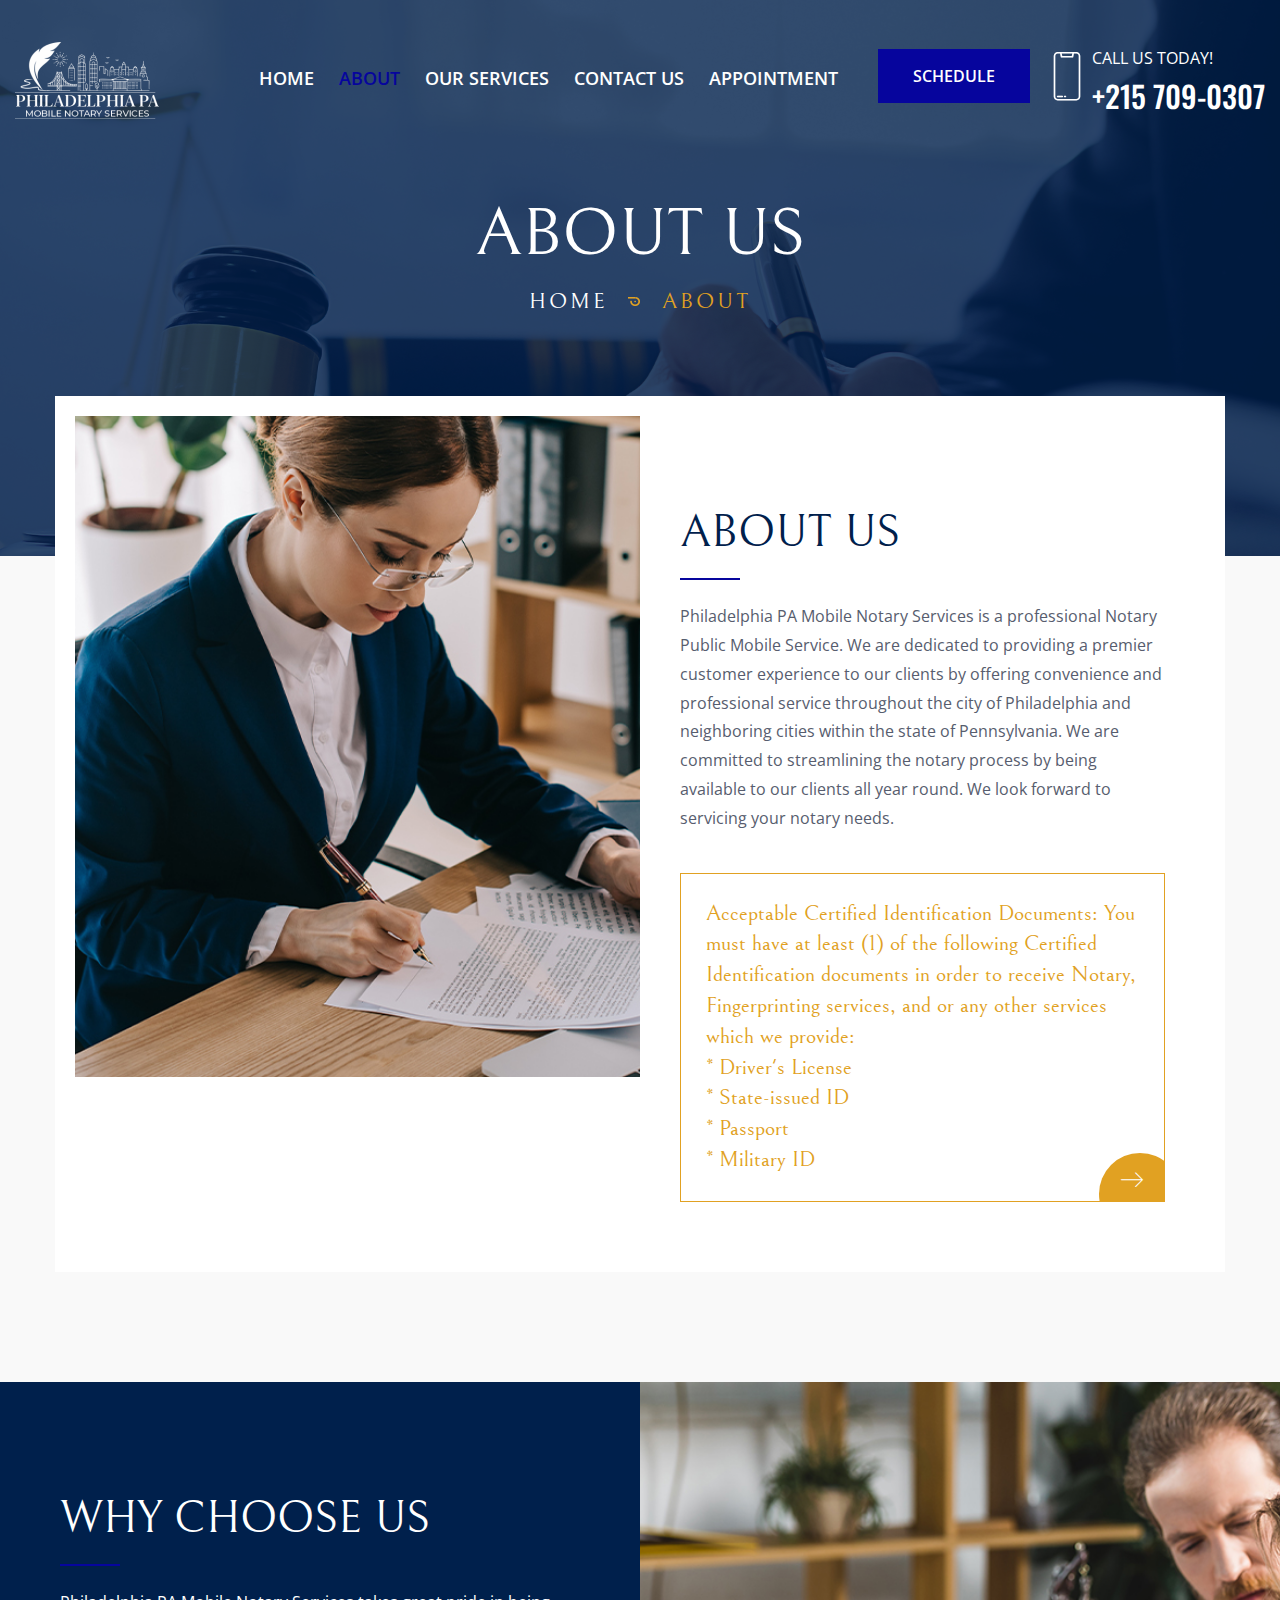
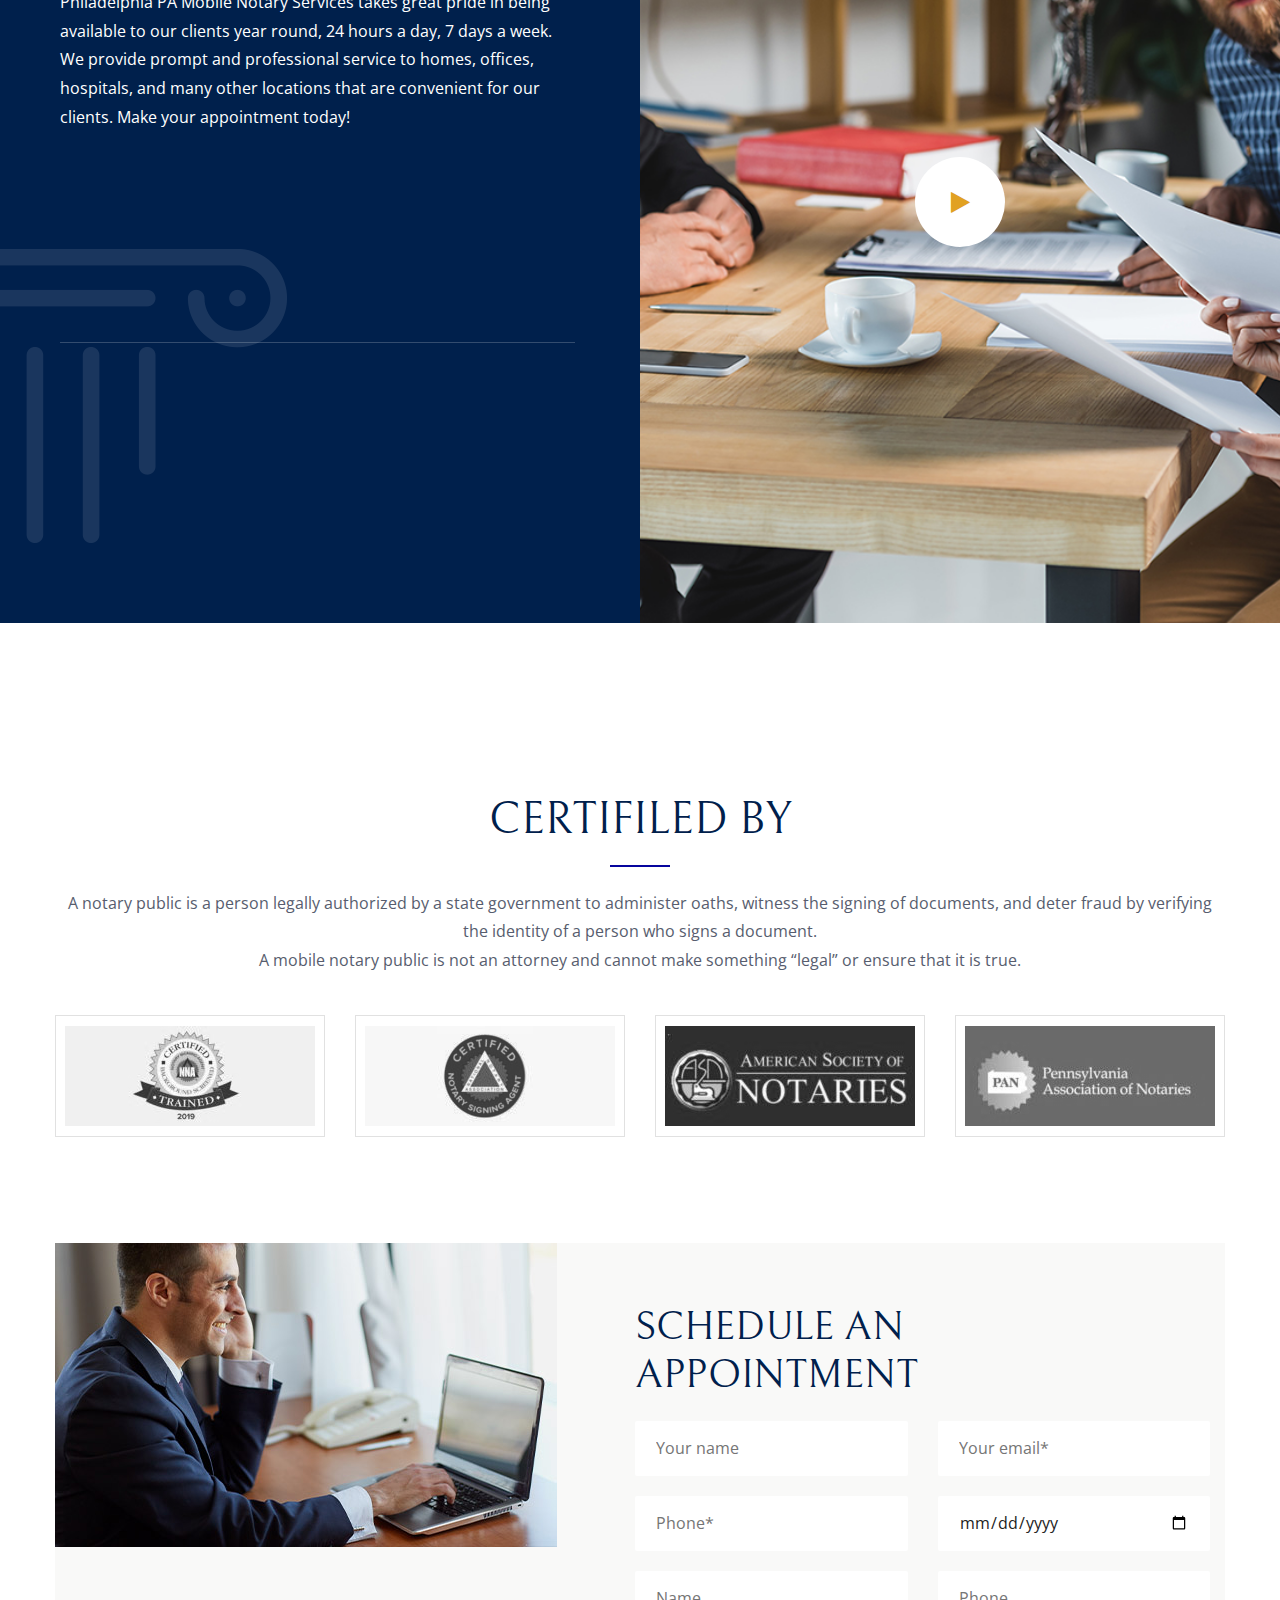
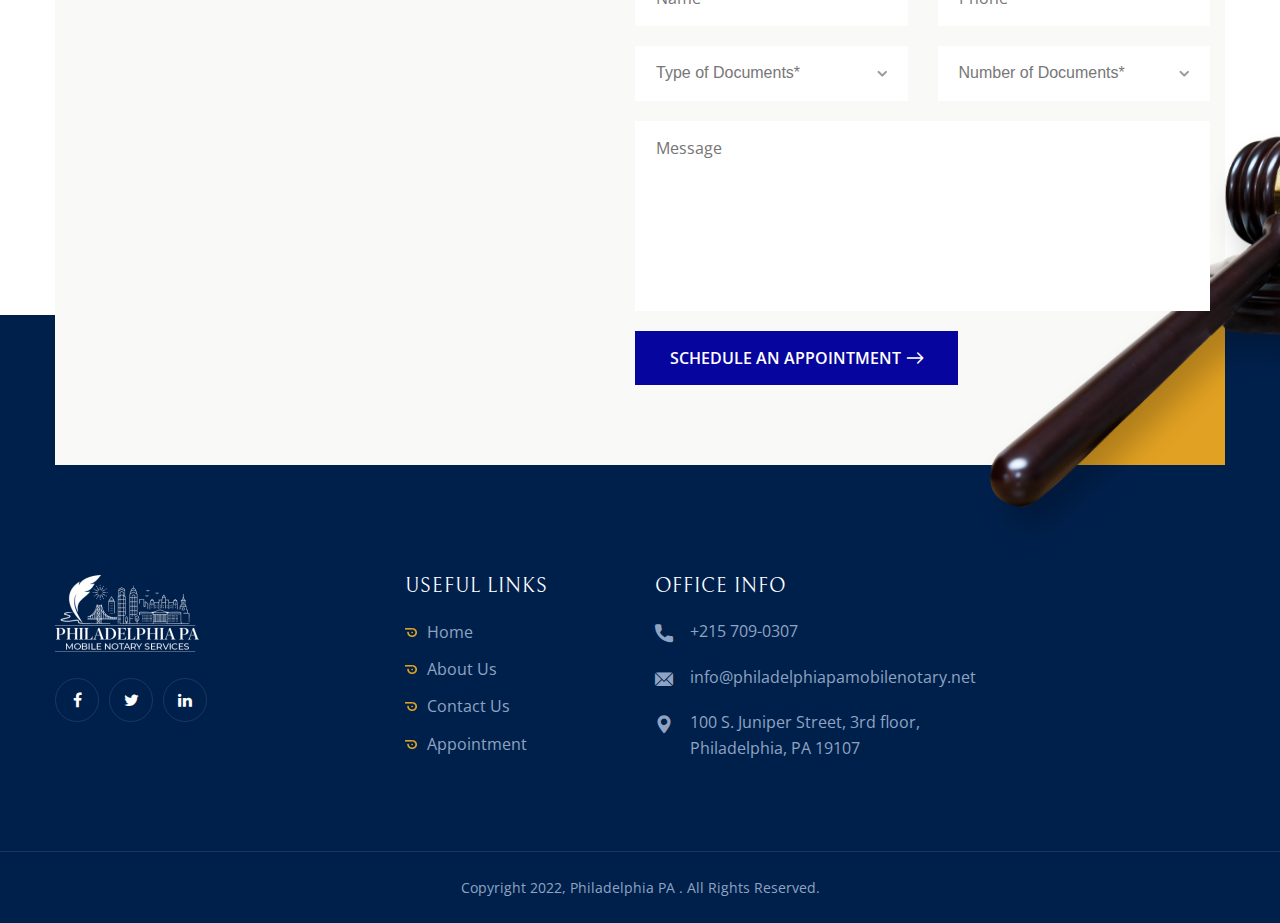
==== commit bd91da1f: "Add files via upload" ====
--- a/about.html
+++ b/about.html
@@ -180,7 +180,7 @@
 						<div class="inner-column">
 							<!-- Sec Title -->
 							<div class="sec-title">
-								<h2>Who are we</h2>
+								<h2>About Us</h2>
 								<div class="text">Philadelphia PA Mobile Notary Services is a professional Notary Public Mobile Service. We are dedicated to providing a premier customer experience to our clients by offering convenience and professional service throughout the city of Philadelphia and neighboring cities within the state of Pennsylvania. We are committed to streamlining the notary process by being available to our clients all year round. We look forward to servicing your notary needs.</div>
 							</div>
 							<div class="text-box">
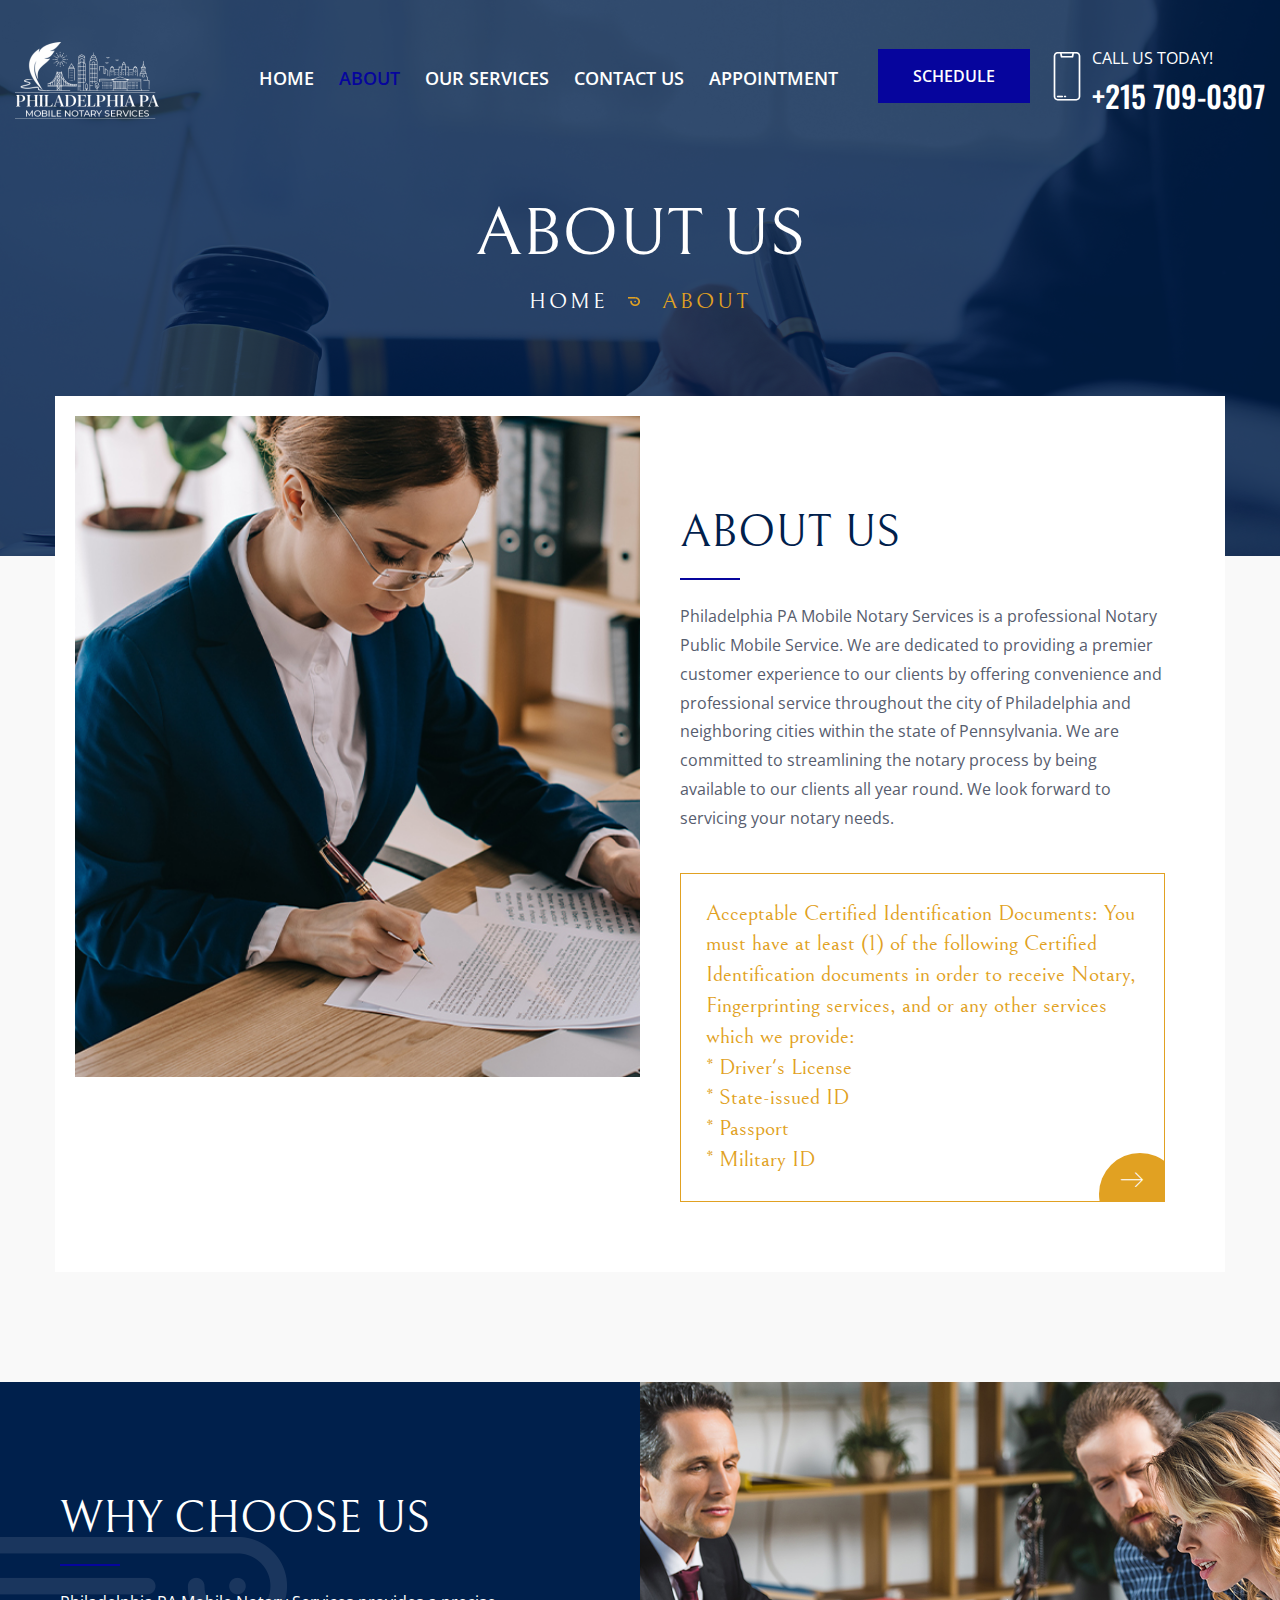
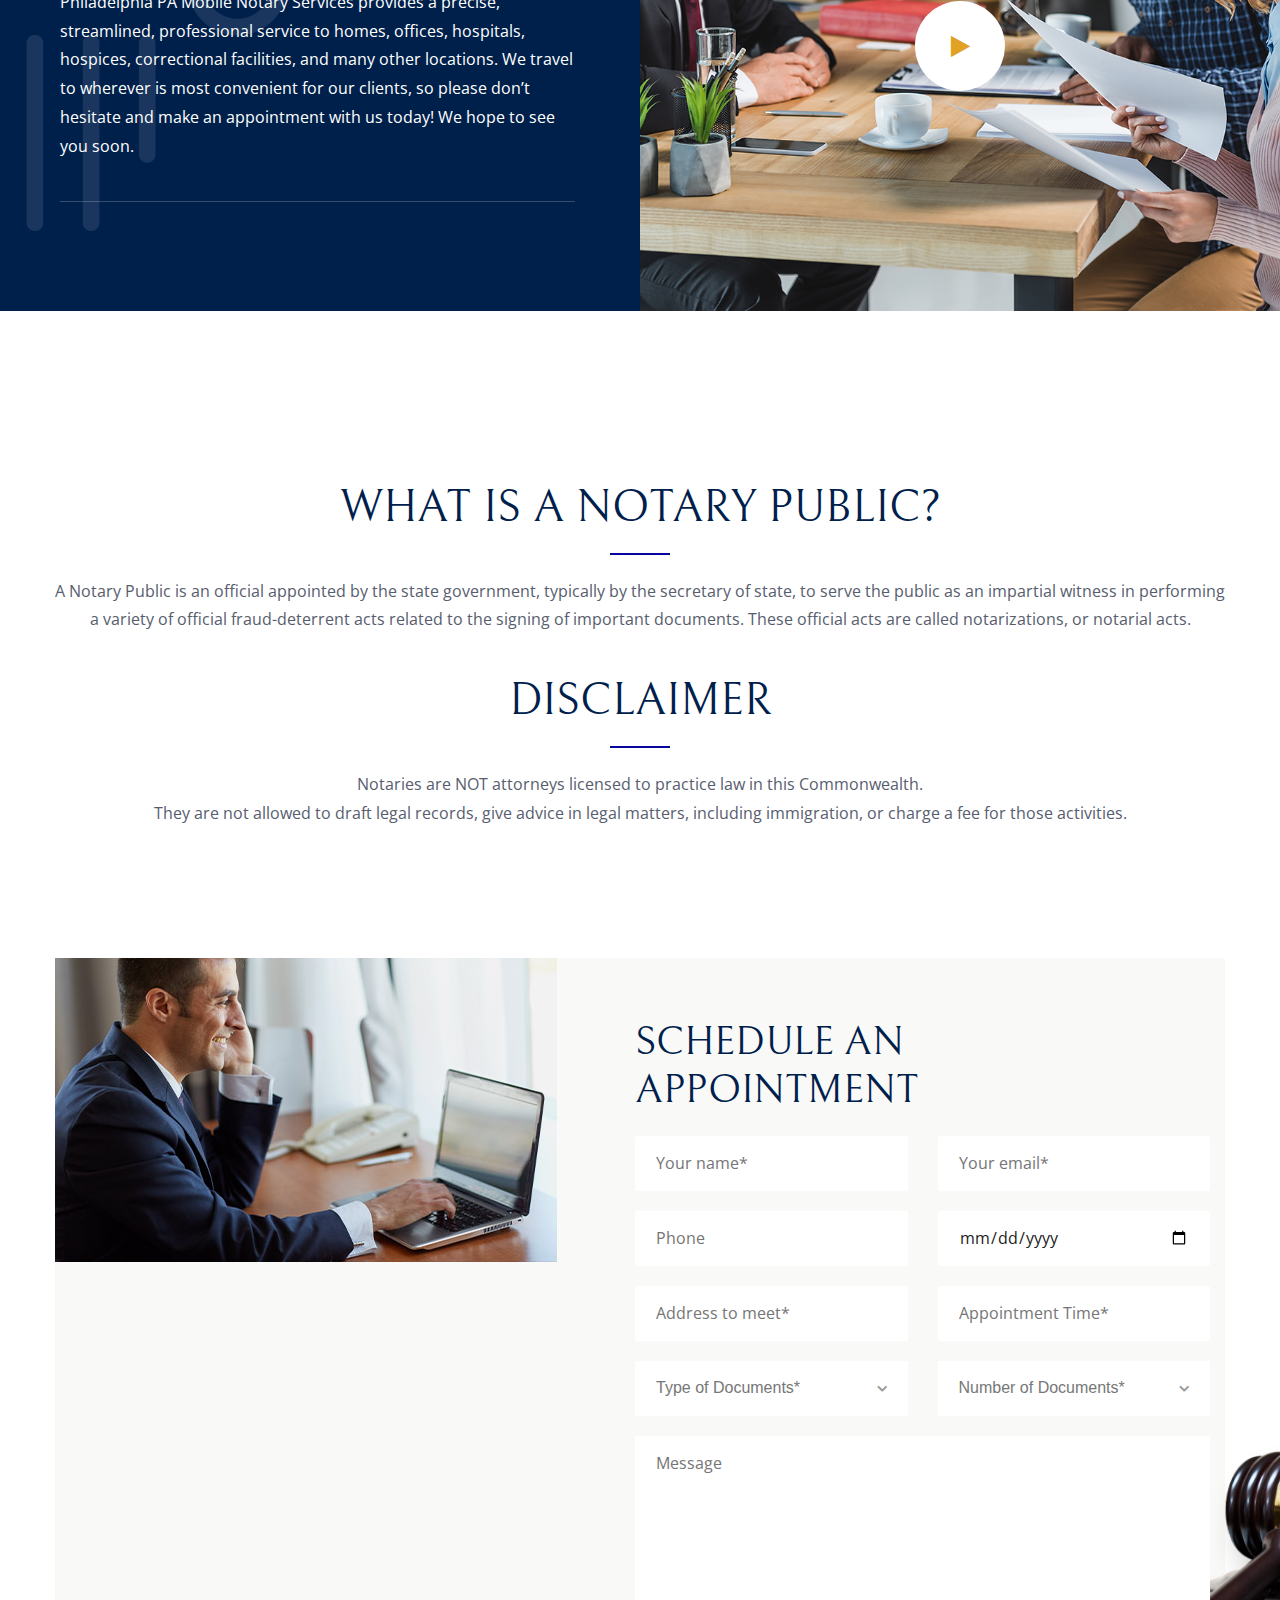
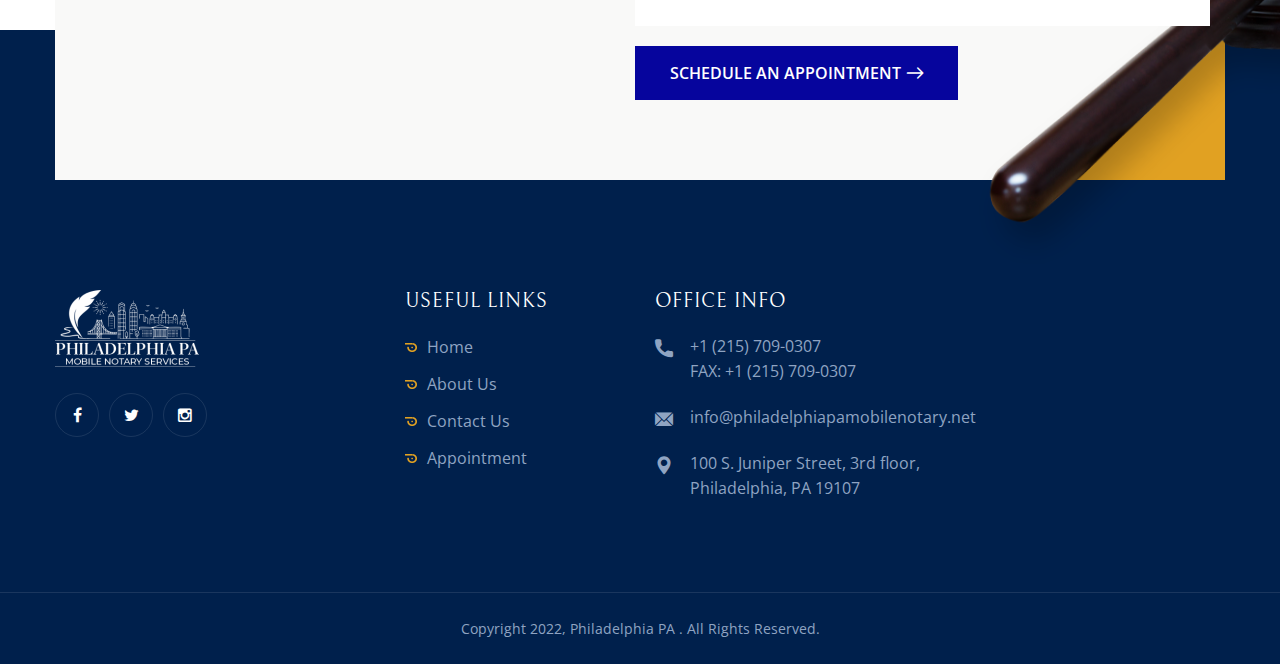
==== commit 33ce2789: "Add files via upload" ====
--- a/about.html
+++ b/about.html
@@ -66,13 +66,13 @@
                                         <li><a href="fingerprinting.html">Mobile Fingerprinting</a></li>
                                         <li><a href="apostille.html">Apostille</a></li>
 										<li><a href="serving.html">Power of Attorney</a></li>
-                                        <li><a href="loan.html">Loan Closings</a></li>
+                                        <li><a href="loan.html">Real Estate</a></li>
                                     </ul>
                                 </li>
                                 <li><a href="contact.html">Contact us</a></li>
 								<li class="dropdown"><a href="#">Appointment</a>
 									<ul>
-										<li><a href="payment.html">Appointment Payment Page</a></li>
+										<li><a href="payment.html">Book an Appointment</a></li>
 
 								    </ul>
 								</li>
@@ -216,15 +216,14 @@
 					<!-- Sec Title -->
 					<div class="sec-title light">
 						<h2>Why Choose Us</h2>
-						<div class="text">Philadelphia PA Mobile Notary Services takes great pride in being available to our clients year round, 24 hours a day, 7 days a week. We provide prompt and professional service to homes, offices, hospitals,
-							 and many other locations that are convenient for our clients. Make your appointment today!</div>
+						<div class="text">Philadelphia PA Mobile Notary Services provides a precise, streamlined, professional service to homes, offices, hospitals, hospices, correctional facilities, and many other locations. We travel to wherever is most convenient for our clients, so please don’t hesitate and make an appointment with us today! We hope to see you soon.</div>
 					</div>
 					<!-- Counter Boxed -->
 					<div class="counter-boxed">
 						<div class="fact-counter style-two">
-							<div class="row clearfix">
-							
-								<!-- Column -->
+							<!-- <div class="row clearfix">
+							
+							
 								<div class="column counter-column col-lg-6 col-md-6 col-sm-12">
 									<div class="inner wow fadeInLeft" data-wow-delay="0ms" data-wow-duration="1500ms">
 										<div class="content">
@@ -237,7 +236,7 @@
 									</div>
 								</div>
 						
-								<!-- Column -->
+							
 								<div class="column counter-column col-lg-6 col-md-6 col-sm-12">
 									<div class="inner wow fadeInUp" data-wow-delay="0ms" data-wow-duration="1500ms">
 										<div class="content">
@@ -250,7 +249,7 @@
 									</div>
 								</div>
 						
-								<!-- Column -->
+								
 								<div class="column counter-column col-lg-6 col-md-6 col-sm-12">
 									<div class="inner wow fadeInUp" data-wow-delay="0ms" data-wow-duration="1500ms">
 										<div class="content">
@@ -263,7 +262,7 @@
 									</div>
 								</div>
 								
-								<!-- Column -->
+							
 								<div class="column counter-column col-lg-6 col-md-6 col-sm-12">
 									<div class="inner wow fadeInRight" data-wow-delay="0ms" data-wow-duration="1500ms">
 										<div class="content">
@@ -276,7 +275,7 @@
 									</div>
 								</div>
 						
-							</div>
+							</div> -->
 						</div>
 					</div>
 					
@@ -304,21 +303,25 @@
 		<div class="auto-container">
 			<!-- Sec Title -->
 			<div class="sec-title centered">
-				<h2>CERTIFILED BY</h2>
-				<div class="text">A notary public is a person legally authorized by a state government to administer oaths, witness the signing of documents, and deter fraud by verifying the identity of a person who signs a document.
-                       <br>
-					A mobile notary public is not an attorney and cannot make something “legal” or ensure that it is true.</div>
+				<h2>What Is A Notary Public?</h2>
+				<div class="text"> A Notary Public is an official appointed by the state government, typically by the secretary of state, to serve the public as an impartial witness in performing a variety of official fraud-deterrent acts related to the signing of important documents.
+					 These official acts are called notarizations, or notarial acts. </div>
+			</div>
+			<div class="sec-title centered">
+				<h2>Disclaimer</h2>
+				<div class="text">Notaries are NOT attorneys licensed to practice law in this Commonwealth. 
+				<br>	They are not allowed to draft legal records, give advice in legal matters, including immigration, or charge a fee for those activities.</div>
 			</div>
 			<div class="inner-container">
-				<div class="sponsors-outer">
-					<!--Sponsors Carousel-->
+				<!-- <div class="sponsors-outer">
+
 					<ul class="sponsors-carousel owl-carousel owl-theme">
 						<li class="slide-item"><figure class="image-box"><a href="#"><img src="images/clients/cert-1.jpeg" alt=""></a></figure></li>
 						<li class="slide-item"><figure class="image-box"><a href="#"><img src="images/clients/cert-2.jpeg" alt=""></a></figure></li>
 						<li class="slide-item"><figure class="image-box"><a href="#"><img src="images/clients/cert-3.jpeg" alt=""></a></figure></li>
 						<li class="slide-item"><figure class="image-box"><a href="#"><img src="images/clients/cert-4.jpeg" alt=""></a></figure></li>
 					</ul>
-				</div>
+				</div> -->
 			</div>
 		</div>
 	</section>
@@ -338,7 +341,7 @@
 							<div class="row clearfix">
 							
 								<div class="col-lg-6 col-md-6 col-sm-12 form-group">
-									<input type="text" name="username" placeholder="Your name" required>
+									<input type="text" name="username" placeholder="Your name*" required>
 								</div>
 								
 								<div class="col-lg-6 col-md-6 col-sm-12 form-group">
@@ -346,7 +349,7 @@
 								</div>
 
                                 <div class="col-lg-6 col-md-6 col-sm-12 form-group">
-									<input type="text" name="phone" placeholder="Phone*" required>
+									<input type="text" name="phone" placeholder="Phone" required>
 								</div>
 								
 								<div class="col-lg-6 col-md-6 col-sm-12 form-group">
@@ -354,26 +357,23 @@
 								</div>
 
                                 <div class="col-lg-6 col-md-6 col-sm-12 form-group">
-									<input type="text" name="username" placeholder="Name" required>
+									<input type="text" name="address" placeholder="Address to meet*" required>
 								</div>
 								
 								<div class="col-lg-6 col-md-6 col-sm-12 form-group">
-									<input type="text" name="phone" placeholder="Phone" required>
+									<input type="text" name="appointment" placeholder="Appointment Time*" required>
 								</div>
 								
 								<div class="col-lg-6 col-md-6 col-sm-12 form-group">
 									<select class="custom-select-box">
 										<option>Type of Documents*</option>
-										<option>Real Estate Closings, Loan documents, and Title Transfers</option>
-										<option>Medical Affidavits and Codicils, Medical record releases</option>
-										<option>All types of Power of Attorney documents</option>
-										<option>Insurance documents, claims, releases</option>
-										<option>Other personal and legal documents</option>
-										<option>School documents and Guardianships</option>
-										<option>Canadian Immigration cover letters</option>
-										<option>Will</option>
-										<option>Adoption documents</option>
-										<option>Other</option>
+										<option>Free Consultation</option>
+										<option>Mobile Notary Services</option>
+										<option>Apostille Services</option>
+										<option>Power of Attorney</option>
+										<option>Ink-Based Fingerprinting Services</option>
+										<option>Loan Closings/Real Estate Documents</option>
+										<option>Others</option>
 									</select>
 								</div>
 
@@ -435,9 +435,9 @@
 									
 									<!-- Social Nav -->
 									<ul class="social-nav">
-										<li><a href="#"><span class="fa fa-facebook-f"></span></a></li>
-										<li><a href="#"><span class="fa fa-twitter"></span></a></li>
-										<li><a href="#"><span class="fa fa-linkedin"></span></a></li>
+										<li><a href=" https://www.facebook.com/profile.php?id=100085924295376"><span class="fa fa-facebook-f"></span></a></li>
+										<li><a href="https://www.twitter.com/PhPAMobilNotary/"><span class="fa fa-twitter"></span></a></li>
+										<li><a href=" https://www.instagram.com/philadelphiapamobilenotary/"><span class="fa fa-instagram"></span></a></li>
 									</ul>
 								</div>
 							</div>
@@ -469,7 +469,8 @@
 									<ul>
 										<li>
 											<span class="icon flaticon-call-1"></span>
-											<a href="tel:+215-709-0307">+215 709-0307</a>
+											<a href="tel:+215-709-0307">+1 (215) 709-0307</a> <br>
+											<a href="tel:+215-709-0307">FAX: +1 (215) 709-0307</a>
 										</li>
 										<li>
 											<span class="icon flaticon-email-2"></span>
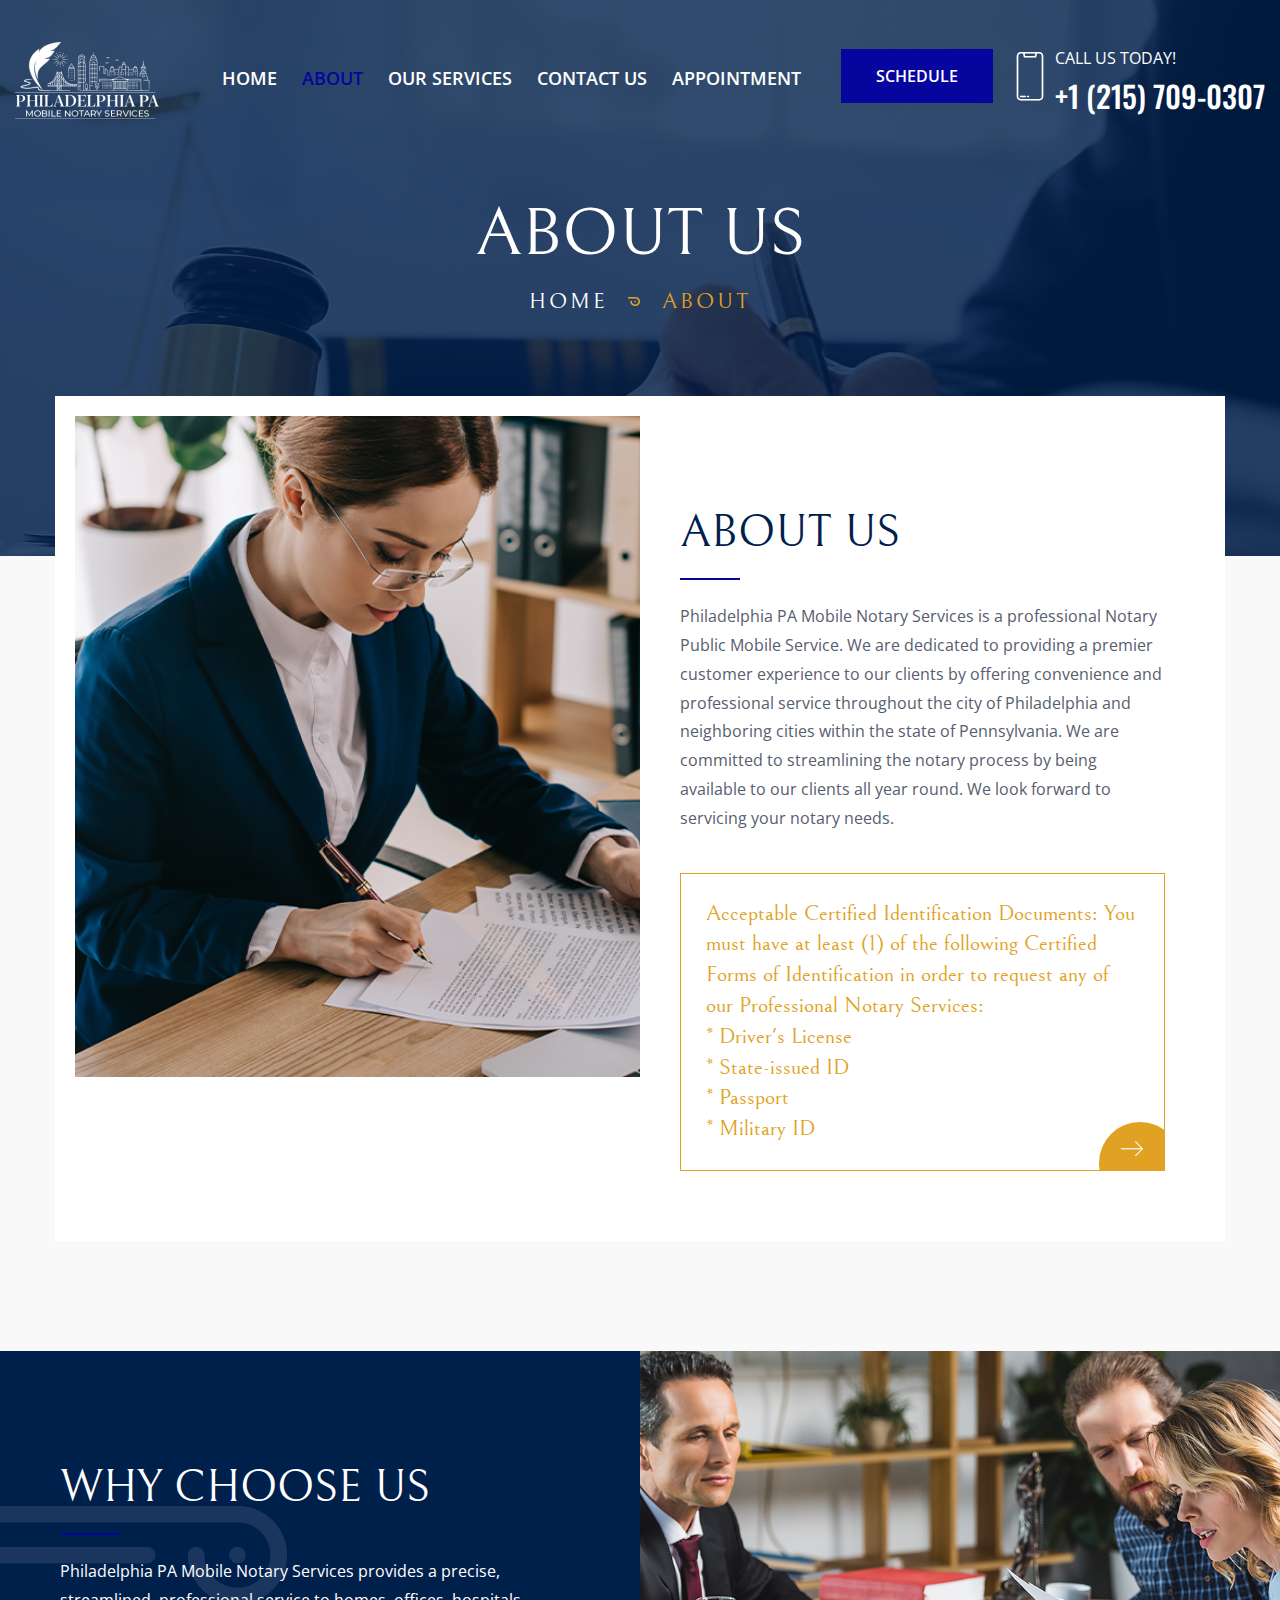
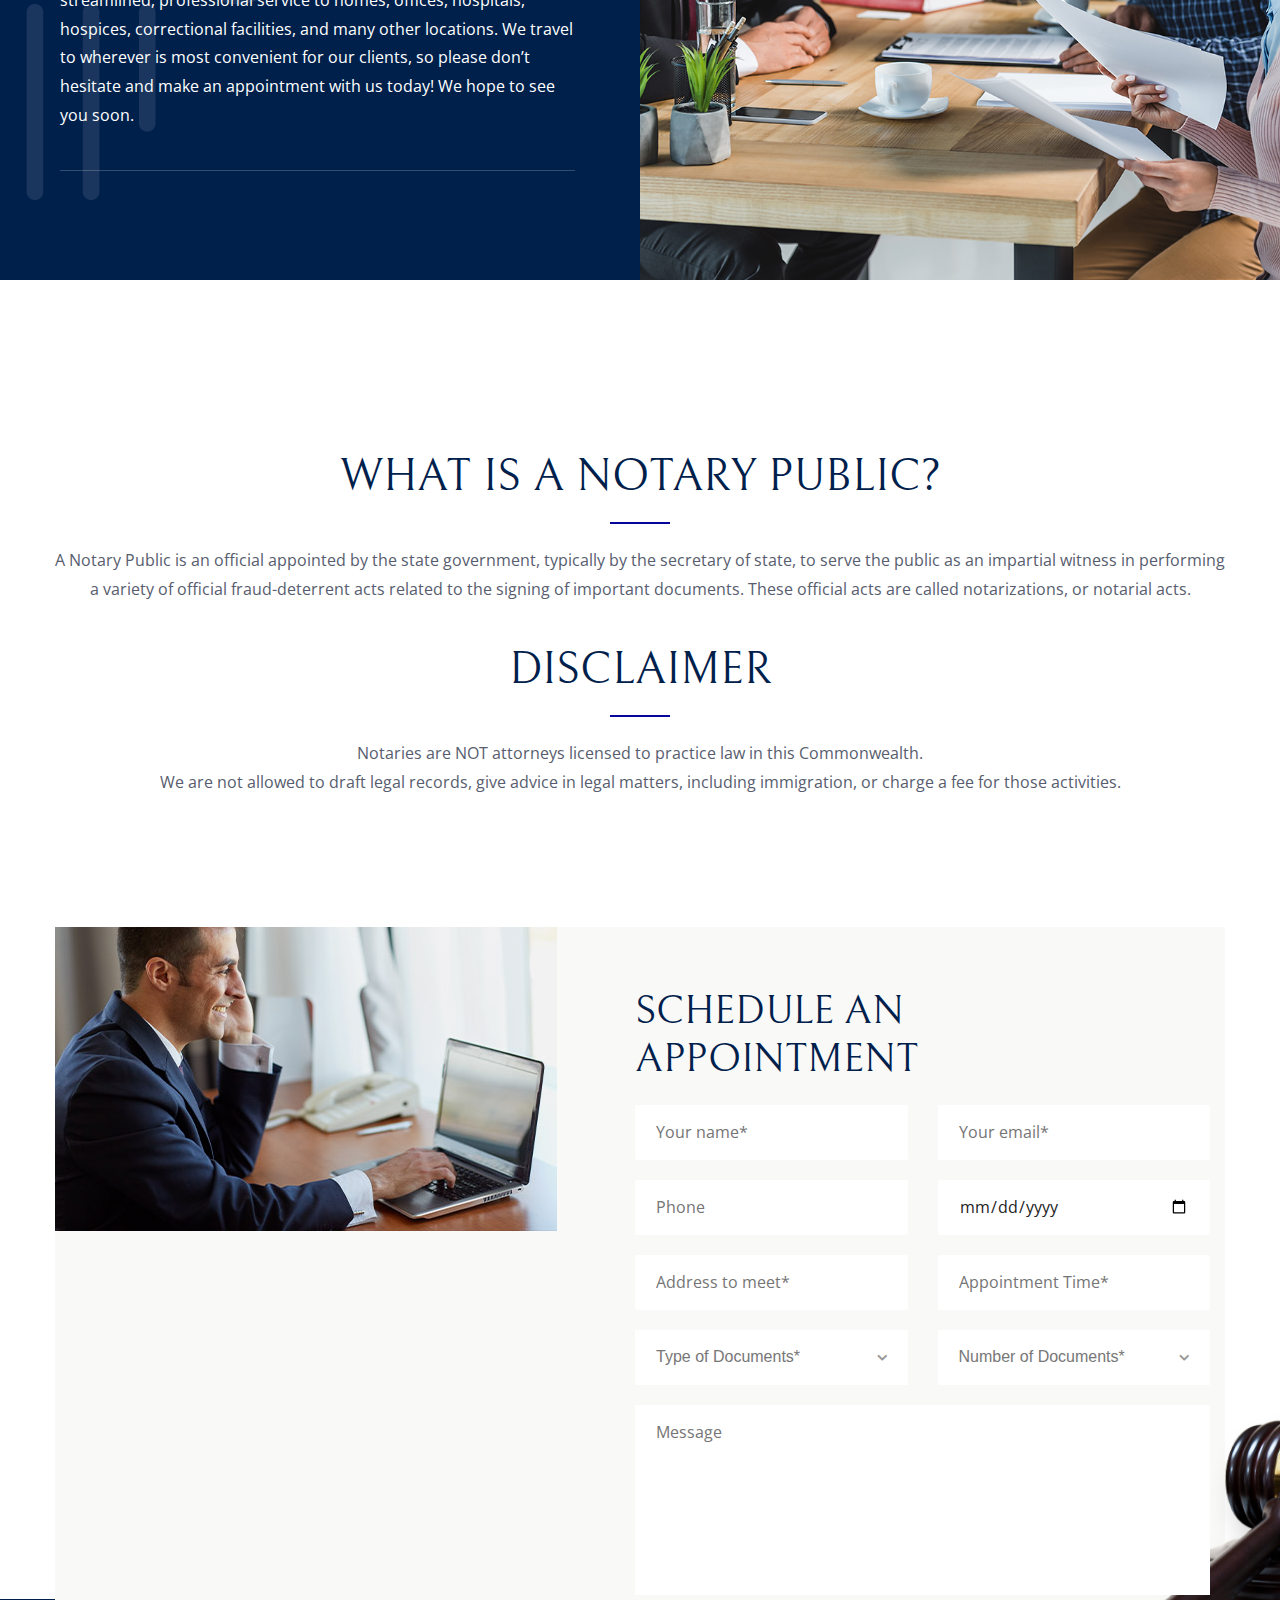
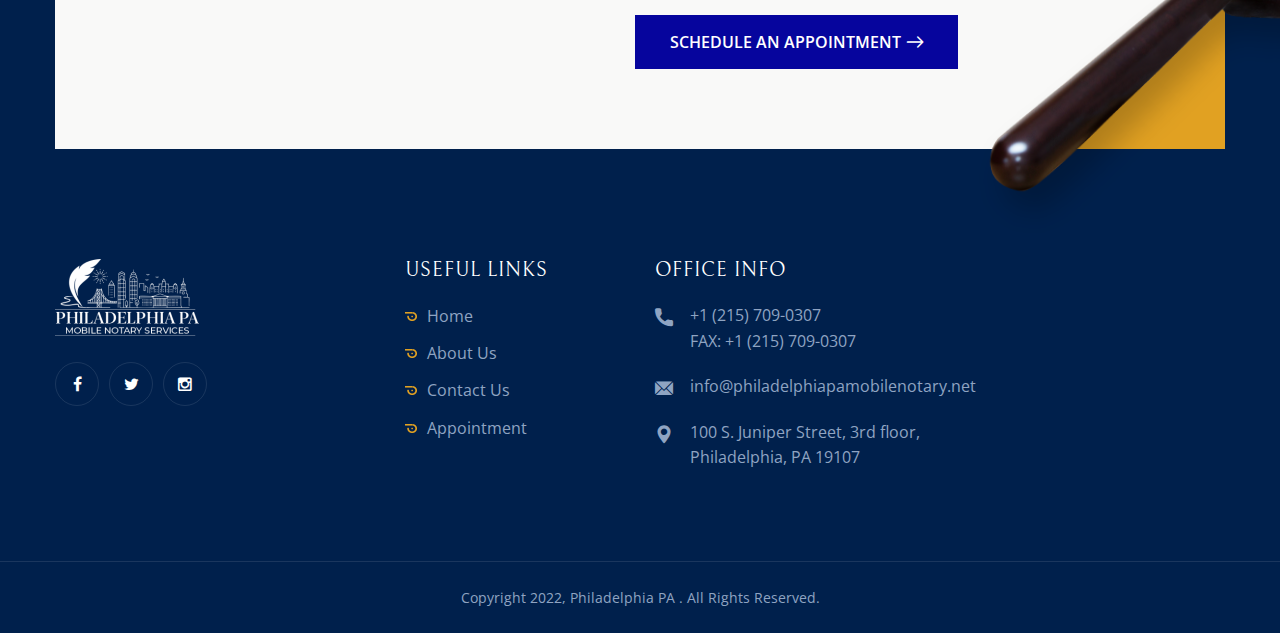
==== commit a942fe64: "Add files via upload" ====
--- a/about.html
+++ b/about.html
@@ -62,7 +62,7 @@
 								</li>
 								<li class="dropdown"><a href="#">Our Services</a>
                                     <ul>
-                                        <li><a href="notary.html">General Mobile Notary</a></li>
+                                        <li><a href="notary.html">Specialized Mobile Notary</a></li>
                                         <li><a href="fingerprinting.html">Mobile Fingerprinting</a></li>
                                         <li><a href="apostille.html">Apostille</a></li>
 										<li><a href="serving.html">Power of Attorney</a></li>
@@ -92,7 +92,7 @@
 							<div class="box-inner">
 								<span class="icon flaticon-smartphone-1"></span>
 								Call US Today!
-								<strong>+215 709-0307</strong>
+								<strong>+1 (215) 709-0307</strong>
 							</div>
 						</div>
 							
@@ -140,7 +140,7 @@
             <div class="close-btn"><span class="icon flaticon-multiply"></span></div>
             
             <nav class="menu-box">
-                <div class="nav-logo"><a href="index-2.html"><img src="images/pa.png" alt="" title=""></a></div>
+                <div class="nav-logo"><a href="index-2.html"><img src="images/logo.png" alt="" title=""></a></div>
                 <div class="menu-outer"><!--Here Menu Will Come Automatically Via Javascript / Same Menu as in Header--></div>
             </nav>
         </div><!-- End Mobile Menu -->
@@ -185,7 +185,7 @@
 							</div>
 							<div class="text-box">
 							    Acceptable Certified Identification Documents:
-                               You must have at least (1) of the following Certified Identification documents in order to receive Notary, Fingerprinting services, and or any other services which we provide:
+								You must have at least (1) of the following Certified Forms of Identification in order to request any of our Professional Notary Services:
                                 <br> * Driver's License
                                 <br>* State-issued ID
                                 <br>* Passport
@@ -284,7 +284,7 @@
 			
 			<!-- Image Column -->
             <div class="image-column" style="background-image:url(images/resource/image-2.jpg)">
-				<a href="https://www.youtube.com/watch?v=kxPCFljwJws" class="lightbox-image video-box"><span class="fa fa-play"><i class="ripple"></i></span></a>
+				<a href="https://www.youtube.com/watch?v=kxPCFljwJws"></a>
             	<figure class="image-box"><img src="images/resource/image-2.jpg" alt=""></figure>
             </div>
 			
@@ -310,7 +310,7 @@
 			<div class="sec-title centered">
 				<h2>Disclaimer</h2>
 				<div class="text">Notaries are NOT attorneys licensed to practice law in this Commonwealth. 
-				<br>	They are not allowed to draft legal records, give advice in legal matters, including immigration, or charge a fee for those activities.</div>
+				<br>	We are not allowed to draft legal records, give advice in legal matters, including immigration, or charge a fee for those activities.</div>
 			</div>
 			<div class="inner-container">
 				<!-- <div class="sponsors-outer">
@@ -474,7 +474,7 @@
 										</li>
 										<li>
 											<span class="icon flaticon-email-2"></span>
-											<a href="mailto:Info@counsellawfirm.com">info@philadelphiapamobilenotary.net</a>
+											<a href="mailto: info@philadelphiapamobilenotary.net">info@philadelphiapamobilenotary.net</a>
 										</li>
 										<li>
 											<span class="icon flaticon-maps-and-flags"></span>
--- a/css/style.css
+++ b/css/style.css
@@ -4401,7 +4401,7 @@
 .chooseus-block-one .inner-box{
   position: relative;
   display: block;
-  background: #3f262f;
+  background: #fefefe;
   padding: 50px 30px 42px 30px;
   border-radius: 10px;
   box-shadow: 0 0px 30px rgba(0, 0, 0, 0.1);
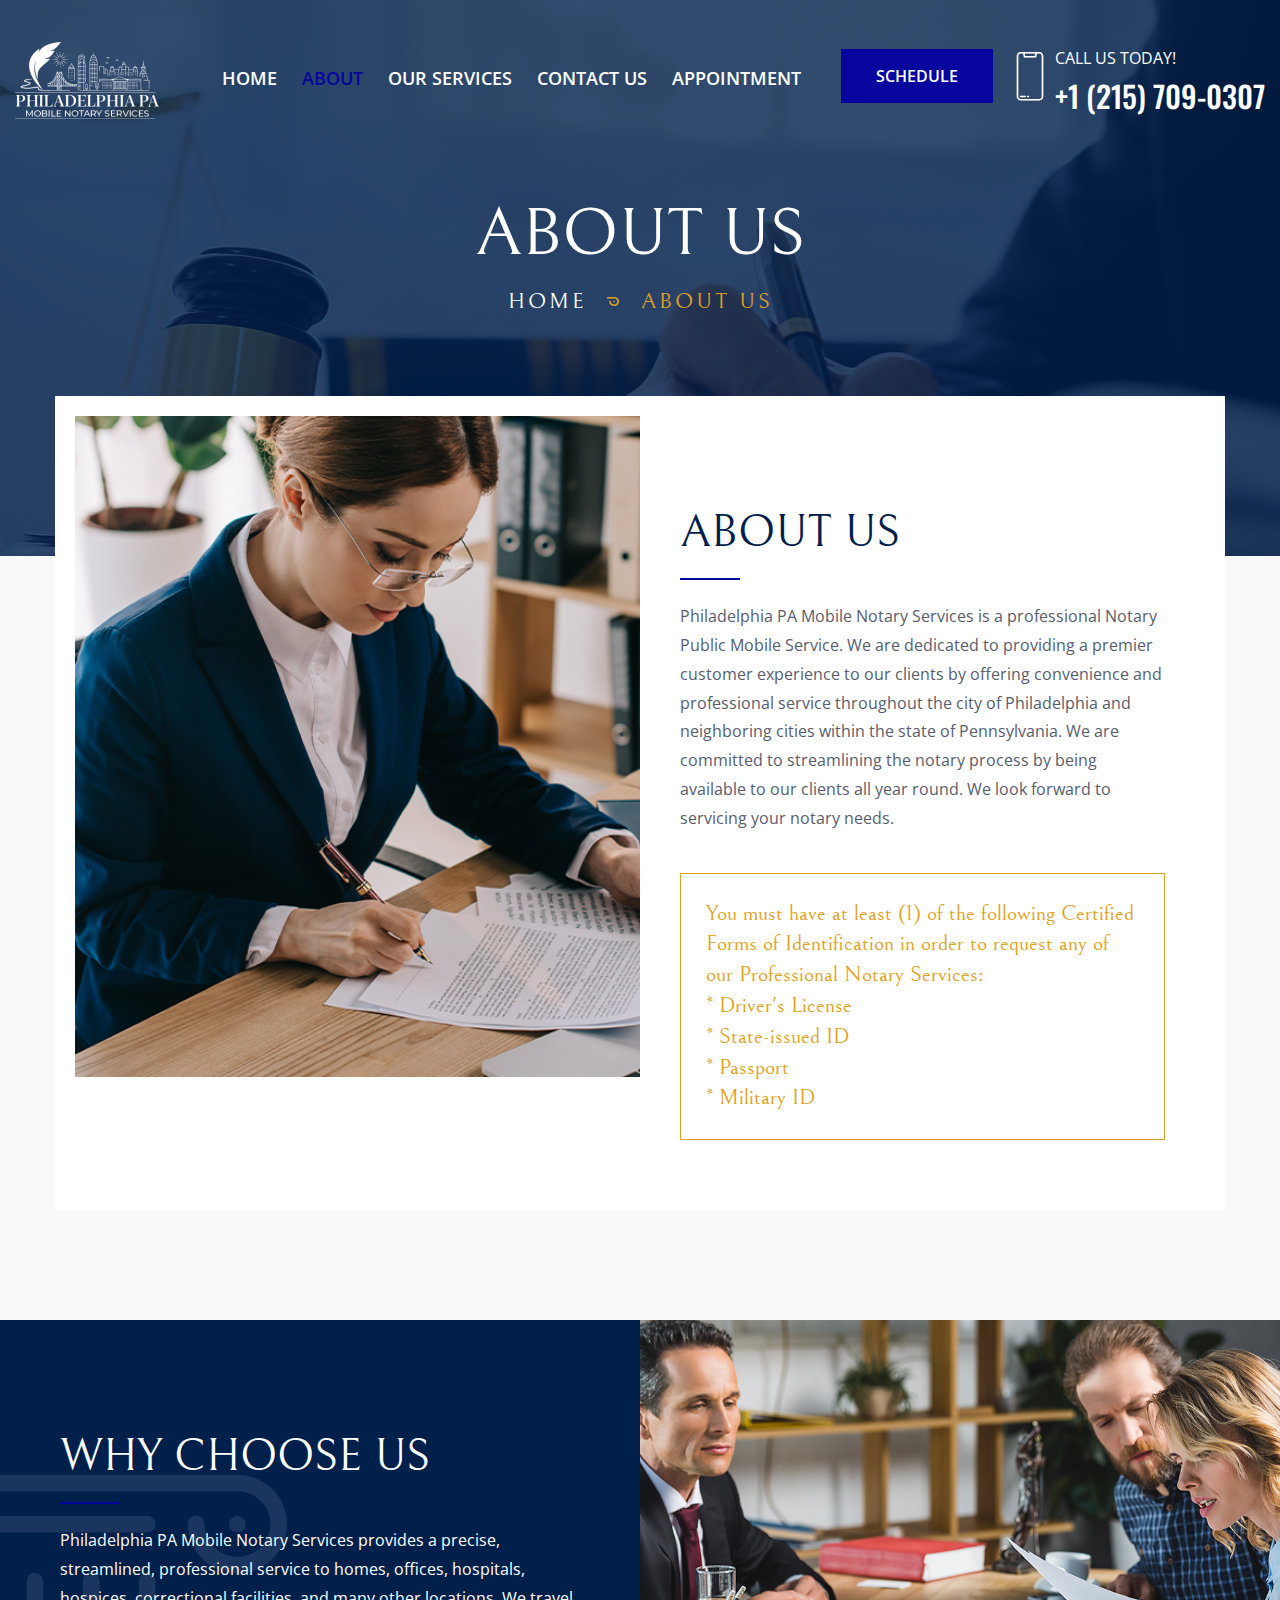
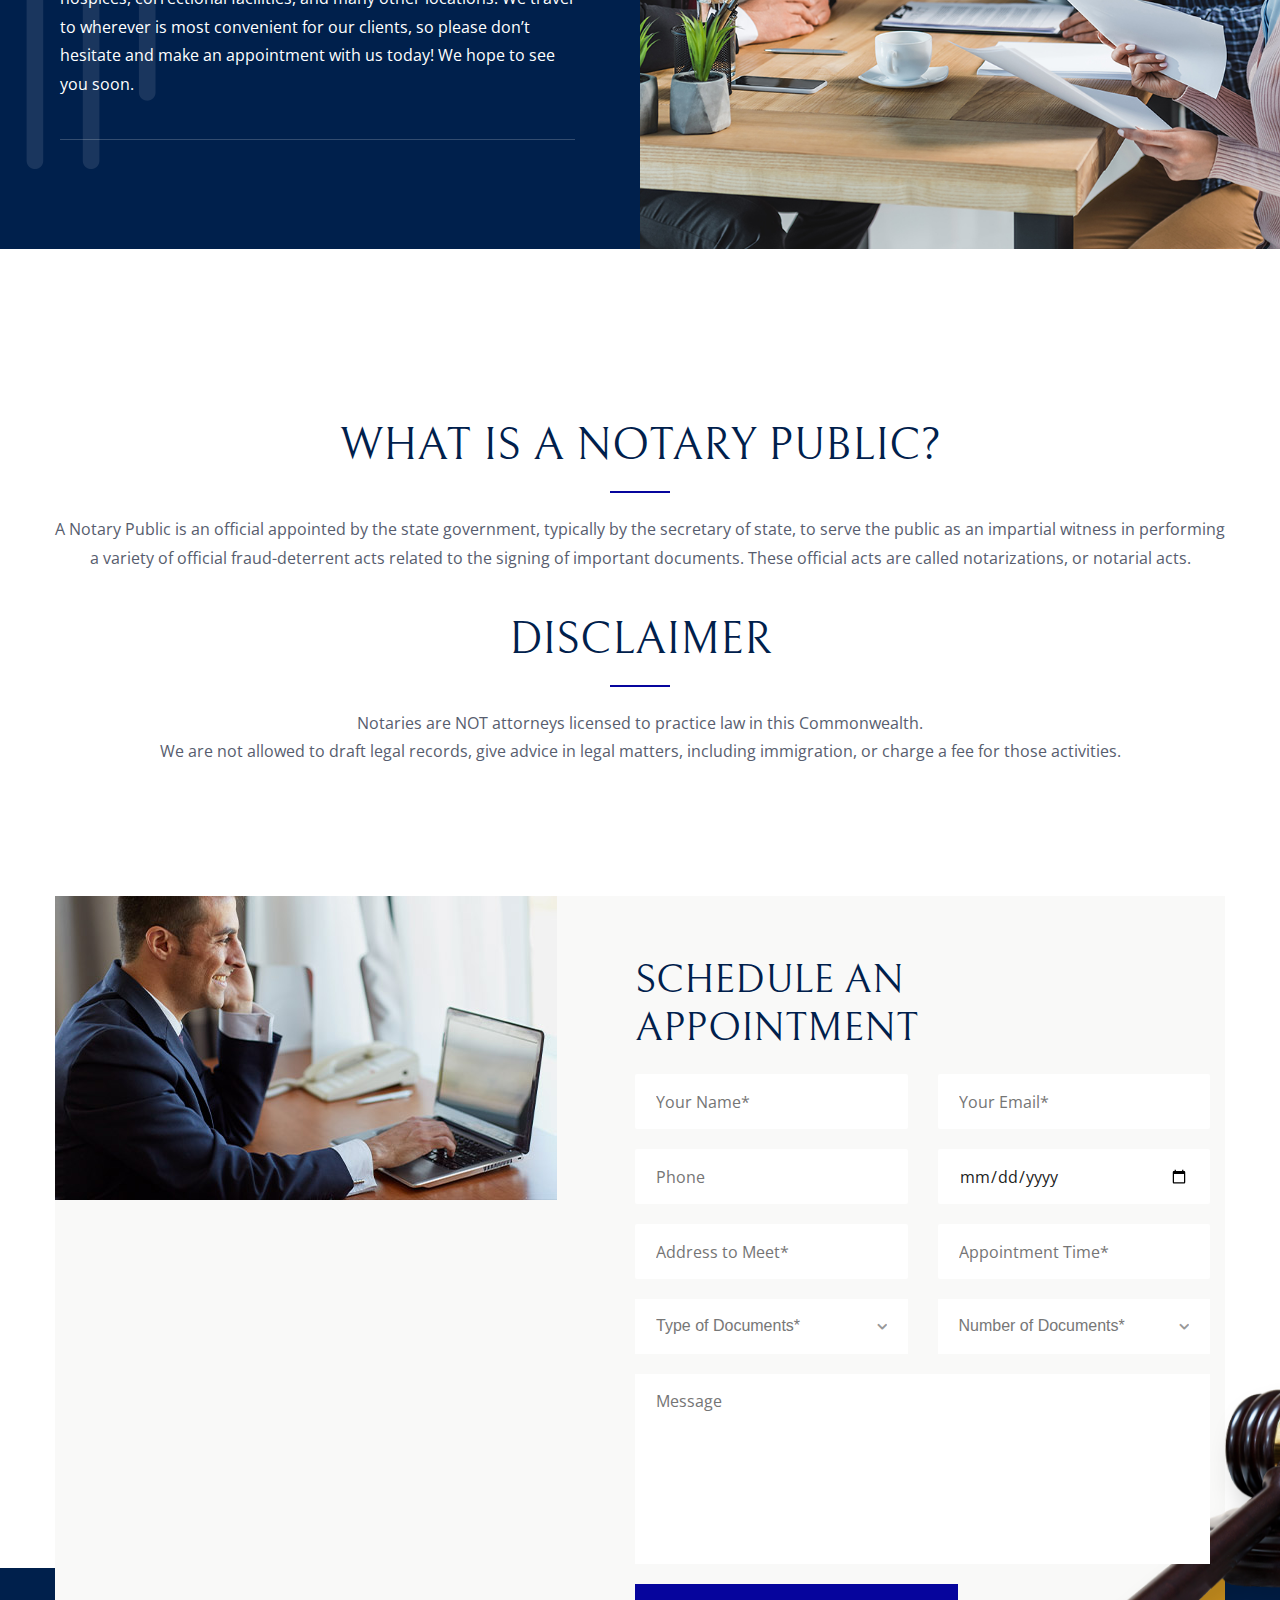
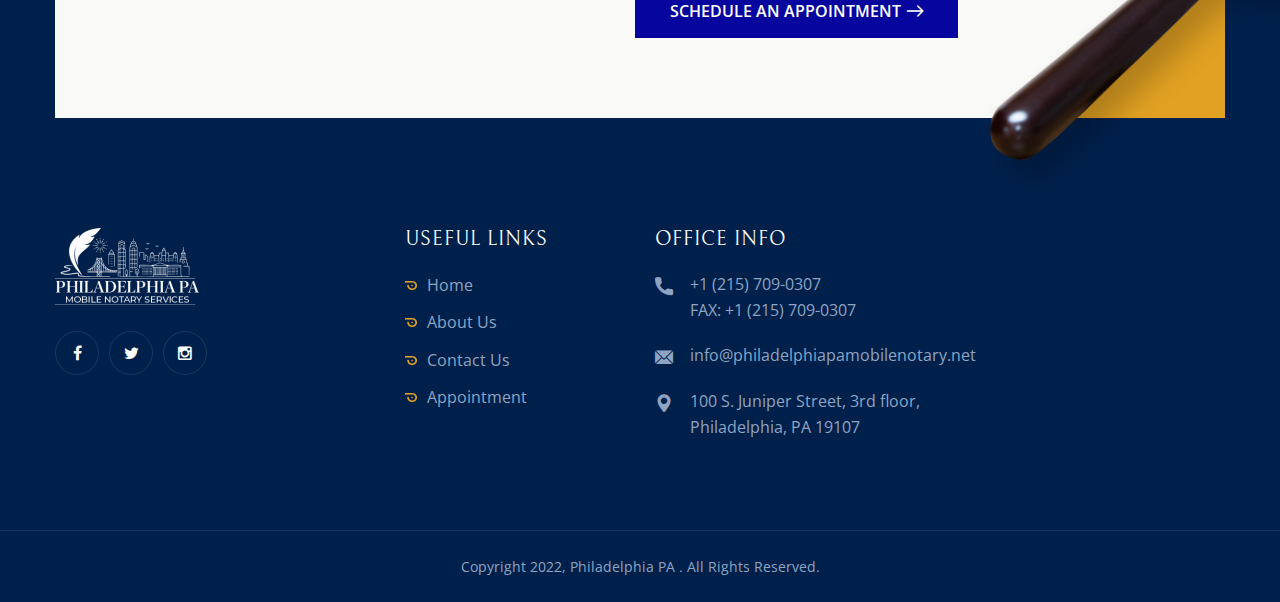
==== commit 7052974b: "new update" ====
--- a/about.html
+++ b/about.html
@@ -154,7 +154,7 @@
 			<h1>About Us</h1>
 			<ul class="page-breadcrumb">
 				<li><a href="index.html">home</a></li>
-				<li>About</li>
+				<li>About Us</li>
 			</ul>
         </div>
     </section>
@@ -184,13 +184,13 @@
 								<div class="text">Philadelphia PA Mobile Notary Services is a professional Notary Public Mobile Service. We are dedicated to providing a premier customer experience to our clients by offering convenience and professional service throughout the city of Philadelphia and neighboring cities within the state of Pennsylvania. We are committed to streamlining the notary process by being available to our clients all year round. We look forward to servicing your notary needs.</div>
 							</div>
 							<div class="text-box">
-							    Acceptable Certified Identification Documents:
+							
 								You must have at least (1) of the following Certified Forms of Identification in order to request any of our Professional Notary Services:
                                 <br> * Driver's License
                                 <br>* State-issued ID
                                 <br>* Passport
                                 <br>* Military ID
-								<a href="corporate_law.html" class="arrow flaticon-right"></a>
+								
 							</div>
 						</div>
 					</div>
@@ -341,11 +341,11 @@
 							<div class="row clearfix">
 							
 								<div class="col-lg-6 col-md-6 col-sm-12 form-group">
-									<input type="text" name="username" placeholder="Your name*" required>
+									<input type="text" name="username" placeholder="Your Name*" required>
 								</div>
 								
 								<div class="col-lg-6 col-md-6 col-sm-12 form-group">
-									<input type="text" name="email" placeholder="Your email*" required>
+									<input type="text" name="email" placeholder="Your Email*" required>
 								</div>
 
                                 <div class="col-lg-6 col-md-6 col-sm-12 form-group">
@@ -357,7 +357,7 @@
 								</div>
 
                                 <div class="col-lg-6 col-md-6 col-sm-12 form-group">
-									<input type="text" name="address" placeholder="Address to meet*" required>
+									<input type="text" name="address" placeholder="Address to Meet*" required>
 								</div>
 								
 								<div class="col-lg-6 col-md-6 col-sm-12 form-group">
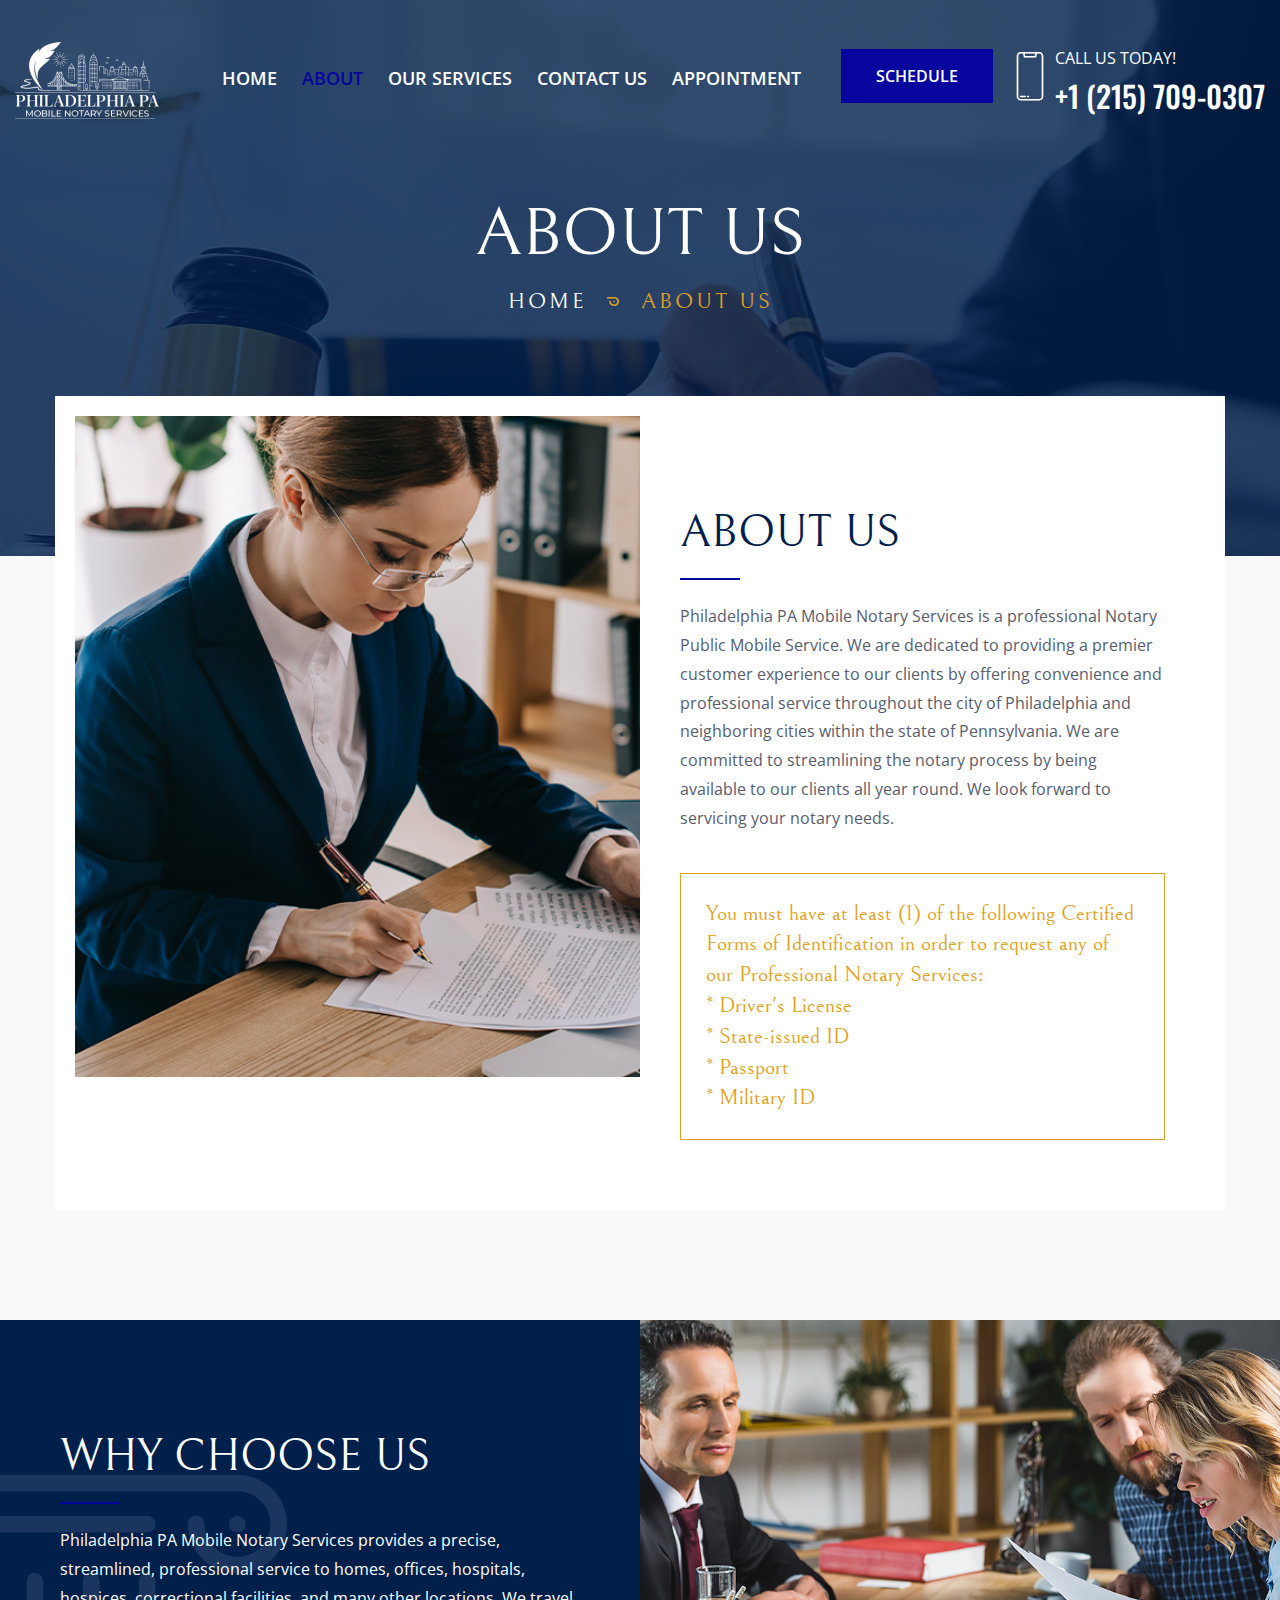
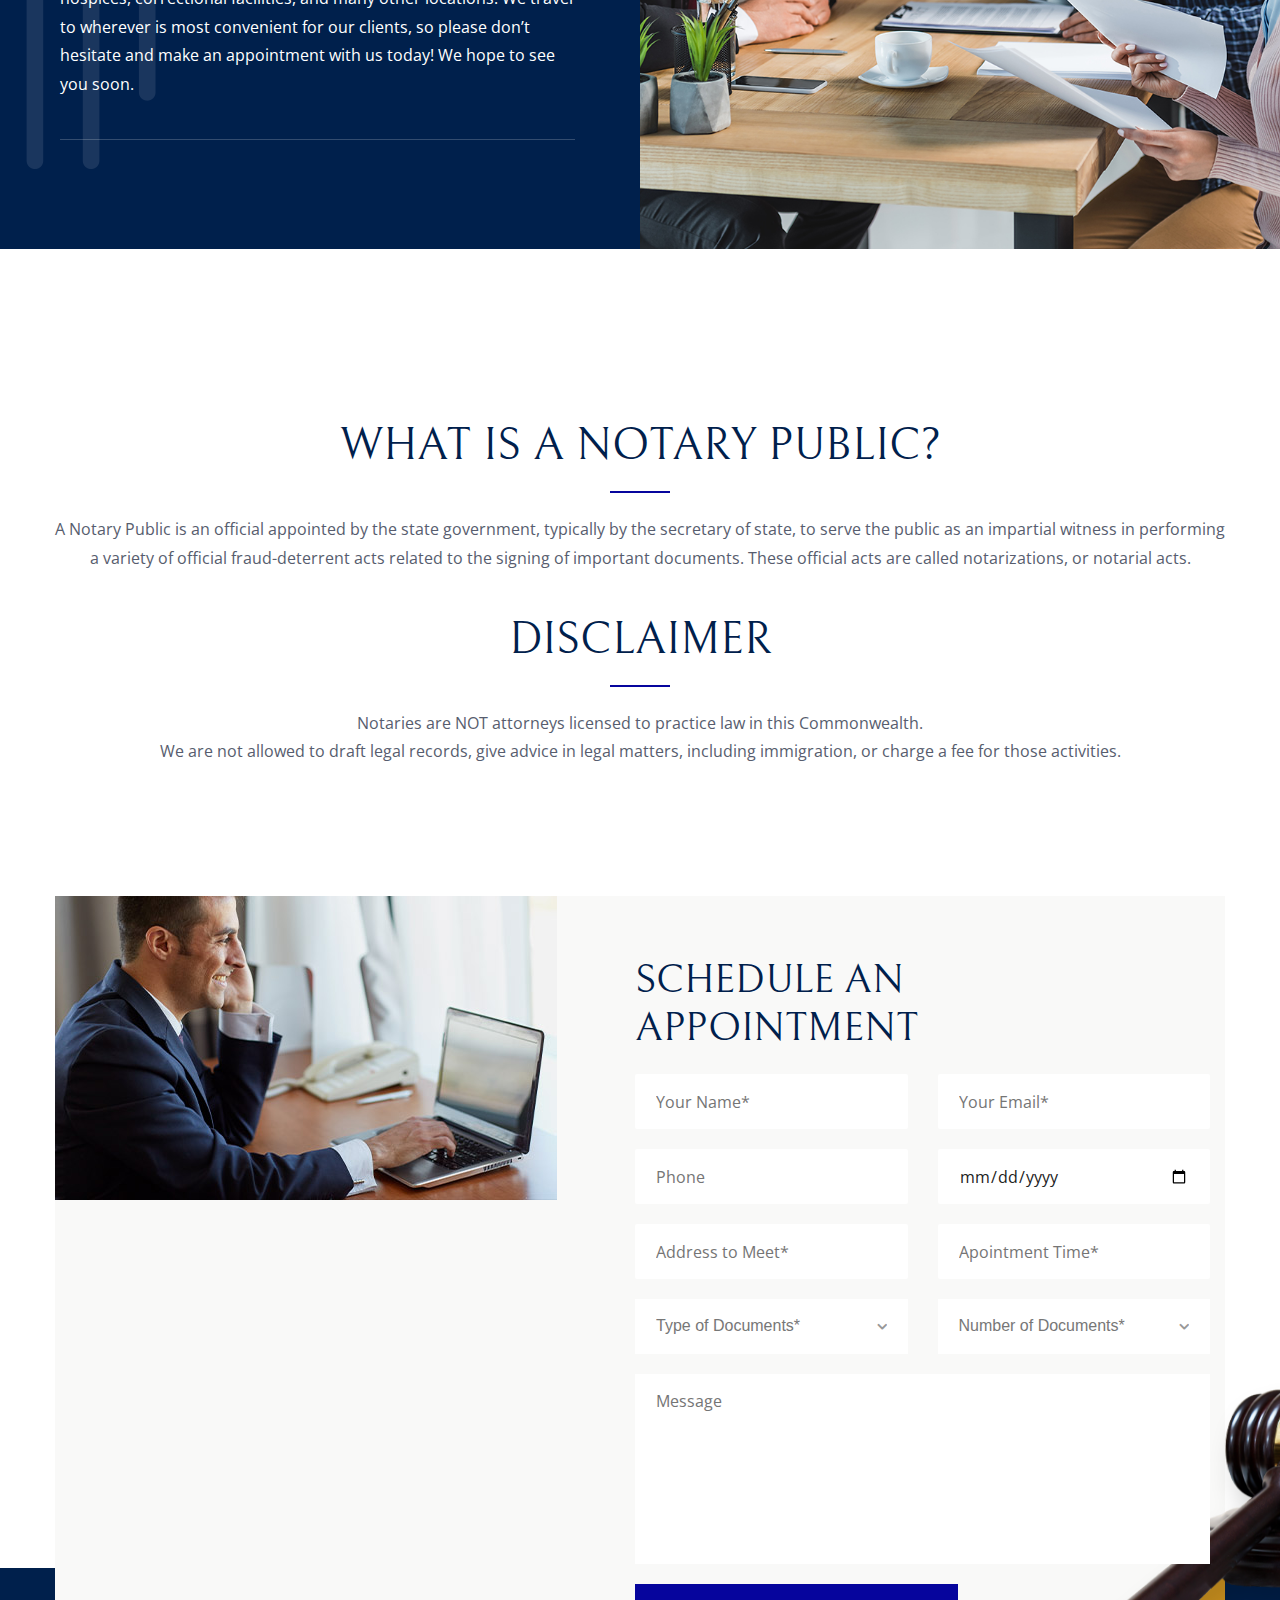
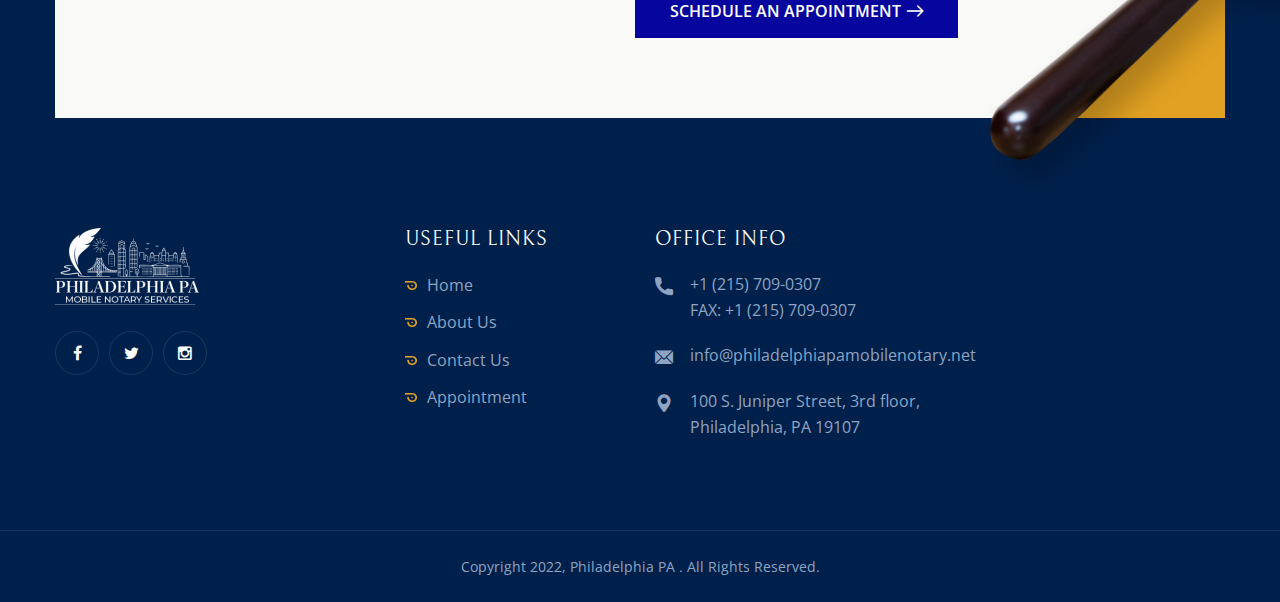
==== commit 8ec3d0f7: "final comment" ====
--- a/about.html
+++ b/about.html
@@ -337,35 +337,35 @@
 				<div class="content">
 					<h2>Schedule an<br> Appointment</h2>
                     <div class="default-form">
-						<form method="post" action="https://html.designingmedia.com/counsel-law/contact.html">
+						<form  action="mail_handler.php" method="post">
 							<div class="row clearfix">
 							
 								<div class="col-lg-6 col-md-6 col-sm-12 form-group">
-									<input type="text" name="username" placeholder="Your Name*" required>
+									<input type="text" name="username" id="name" placeholder="Your Name*" required>
 								</div>
 								
 								<div class="col-lg-6 col-md-6 col-sm-12 form-group">
-									<input type="text" name="email" placeholder="Your Email*" required>
+									<input type="text" name="email" id="email" placeholder="Your Email*" required>
 								</div>
 
                                 <div class="col-lg-6 col-md-6 col-sm-12 form-group">
-									<input type="text" name="phone" placeholder="Phone" required>
+									<input type="text" name="phone" id="phone" placeholder="Phone" required>
 								</div>
 								
 								<div class="col-lg-6 col-md-6 col-sm-12 form-group">
-									<input type="date" name="date" placeholder="mm/dd/yy" required>
+									<input type="date" name="date" id="date" placeholder="Date" required>
 								</div>
 
                                 <div class="col-lg-6 col-md-6 col-sm-12 form-group">
-									<input type="text" name="address" placeholder="Address to Meet*" required>
+									<input type="text" name="address" id="address" placeholder="Address to Meet*" required>
 								</div>
 								
 								<div class="col-lg-6 col-md-6 col-sm-12 form-group">
-									<input type="text" name="appointment" placeholder="Appointment Time*" required>
+									<input type="text" name="appointment" id="time" placeholder="Apointment Time*" required>
 								</div>
 								
 								<div class="col-lg-6 col-md-6 col-sm-12 form-group">
-									<select class="custom-select-box">
+									<select class="custom-select-box" id="choice">
 										<option>Type of Documents*</option>
 										<option>Free Consultation</option>
 										<option>Mobile Notary Services</option>
@@ -373,12 +373,12 @@
 										<option>Power of Attorney</option>
 										<option>Ink-Based Fingerprinting Services</option>
 										<option>Loan Closings/Real Estate Documents</option>
-										<option>Others</option>
+										<option>Other</option>
 									</select>
 								</div>
 
                                 <div class="col-lg-6 col-md-6 col-sm-12 form-group">
-									<select class="custom-select-box">
+									<select class="custom-select-box" id="choice_1">
 										<option>Number of Documents*</option>
 										<option>01</option>
 										<option>02</option>
@@ -394,11 +394,11 @@
 								</div>
 								
 								<div class="col-lg-12 col-md-12 col-sm-12 form-group">
-									<textarea name="message" placeholder="Message"></textarea>
+									<textarea name="message" id="message" placeholder="Message"></textarea>
 								</div>
 								
 								<div class="col-lg-12 col-md-12 col-sm-12 form-group">
-									<button class="theme-btn btn-style-two" type="submit" name="submit-form"><span class="txt">Schedule an appointment<i class="arrow flaticon-right"></i></span></button>
+									<button class="theme-btn btn-style-two" type="submit" value="send" name="submit-form"><span class="txt">Schedule an appointment<i class="arrow flaticon-right"></i></span></button>
 								</div>
 								
 							</div>
